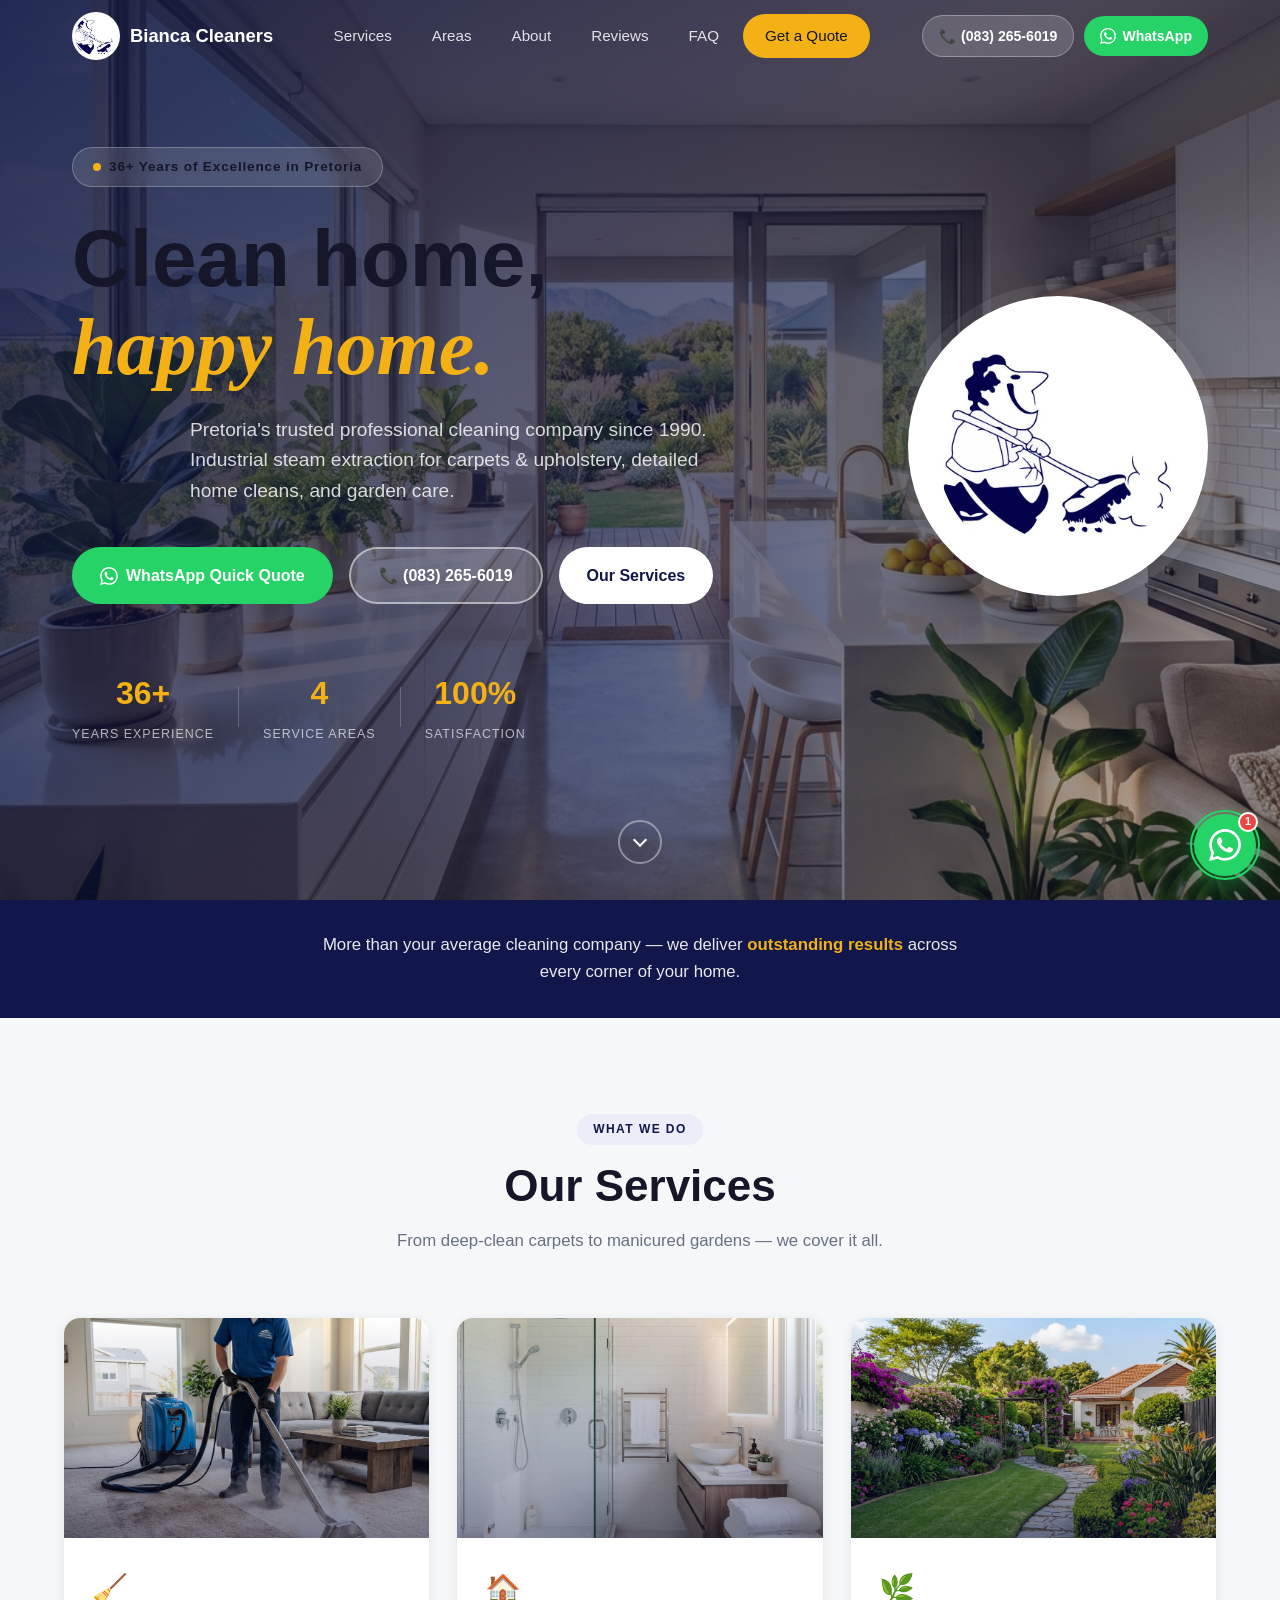
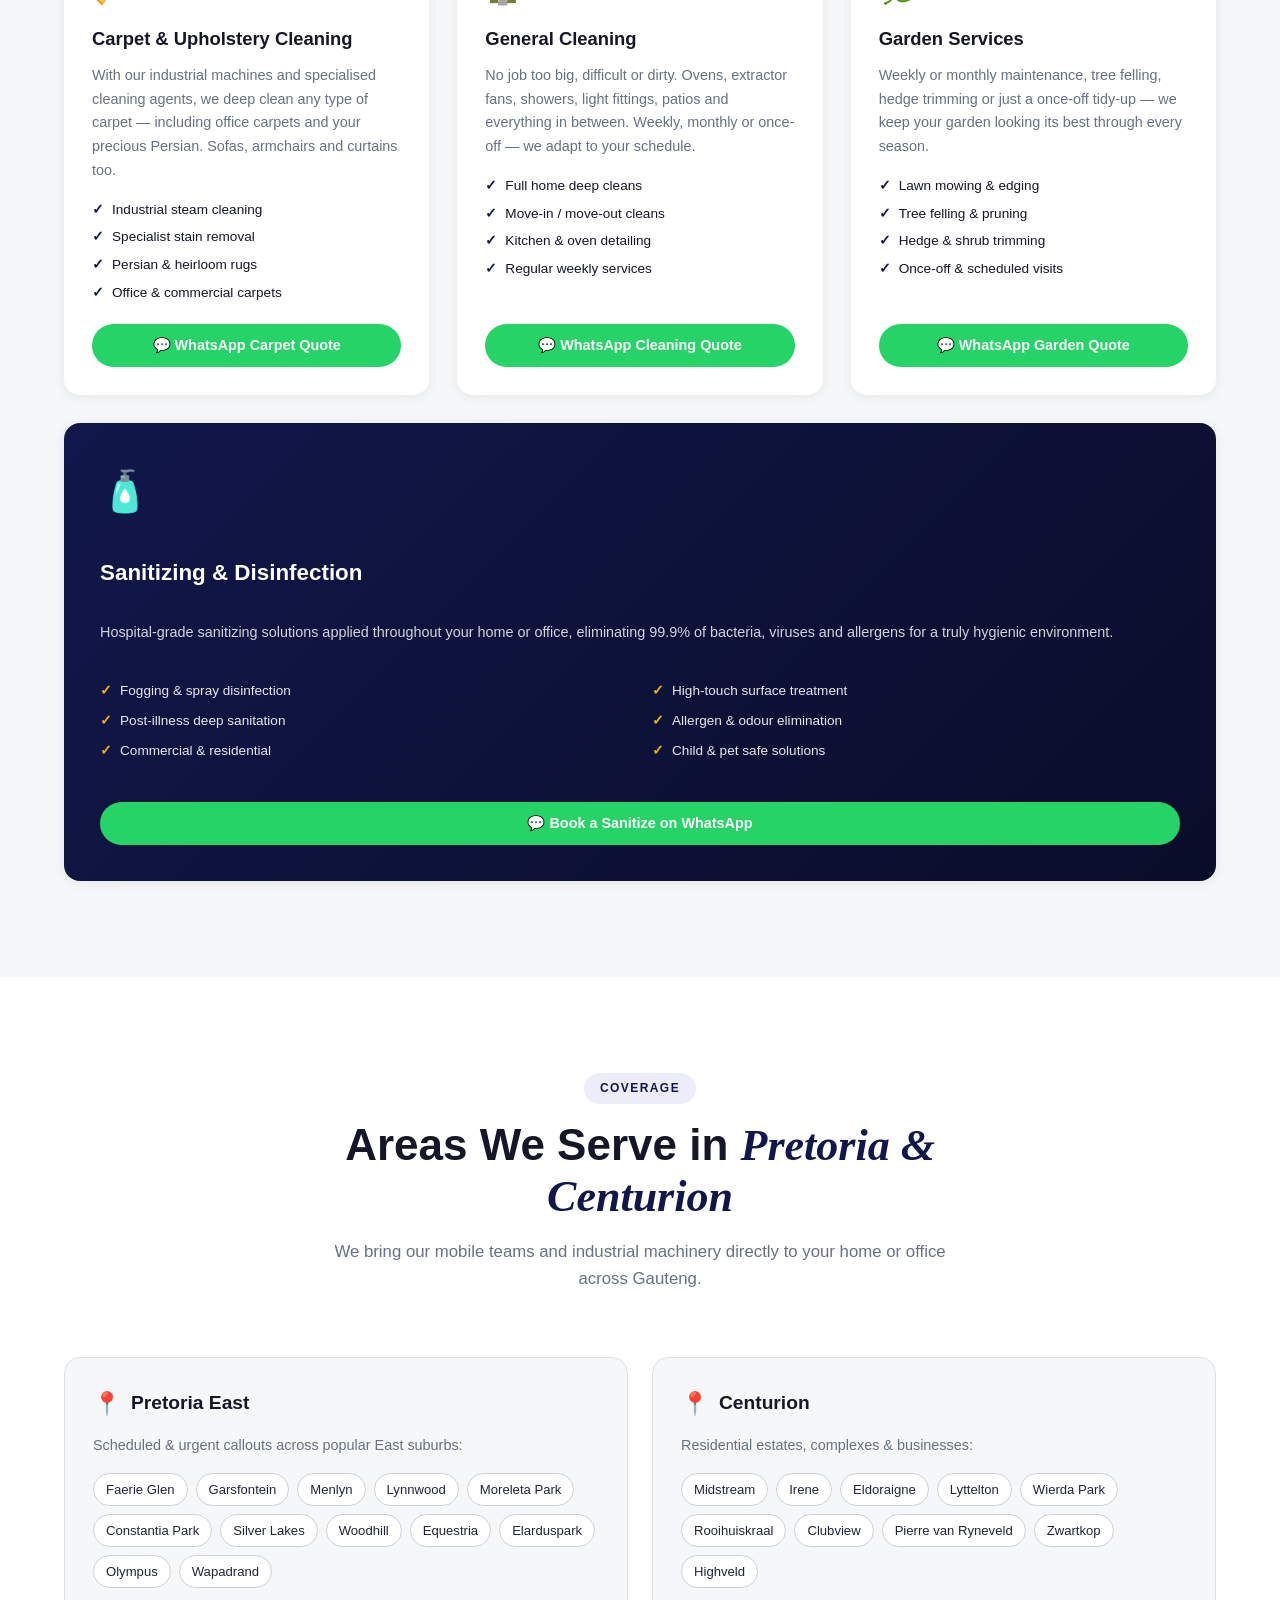
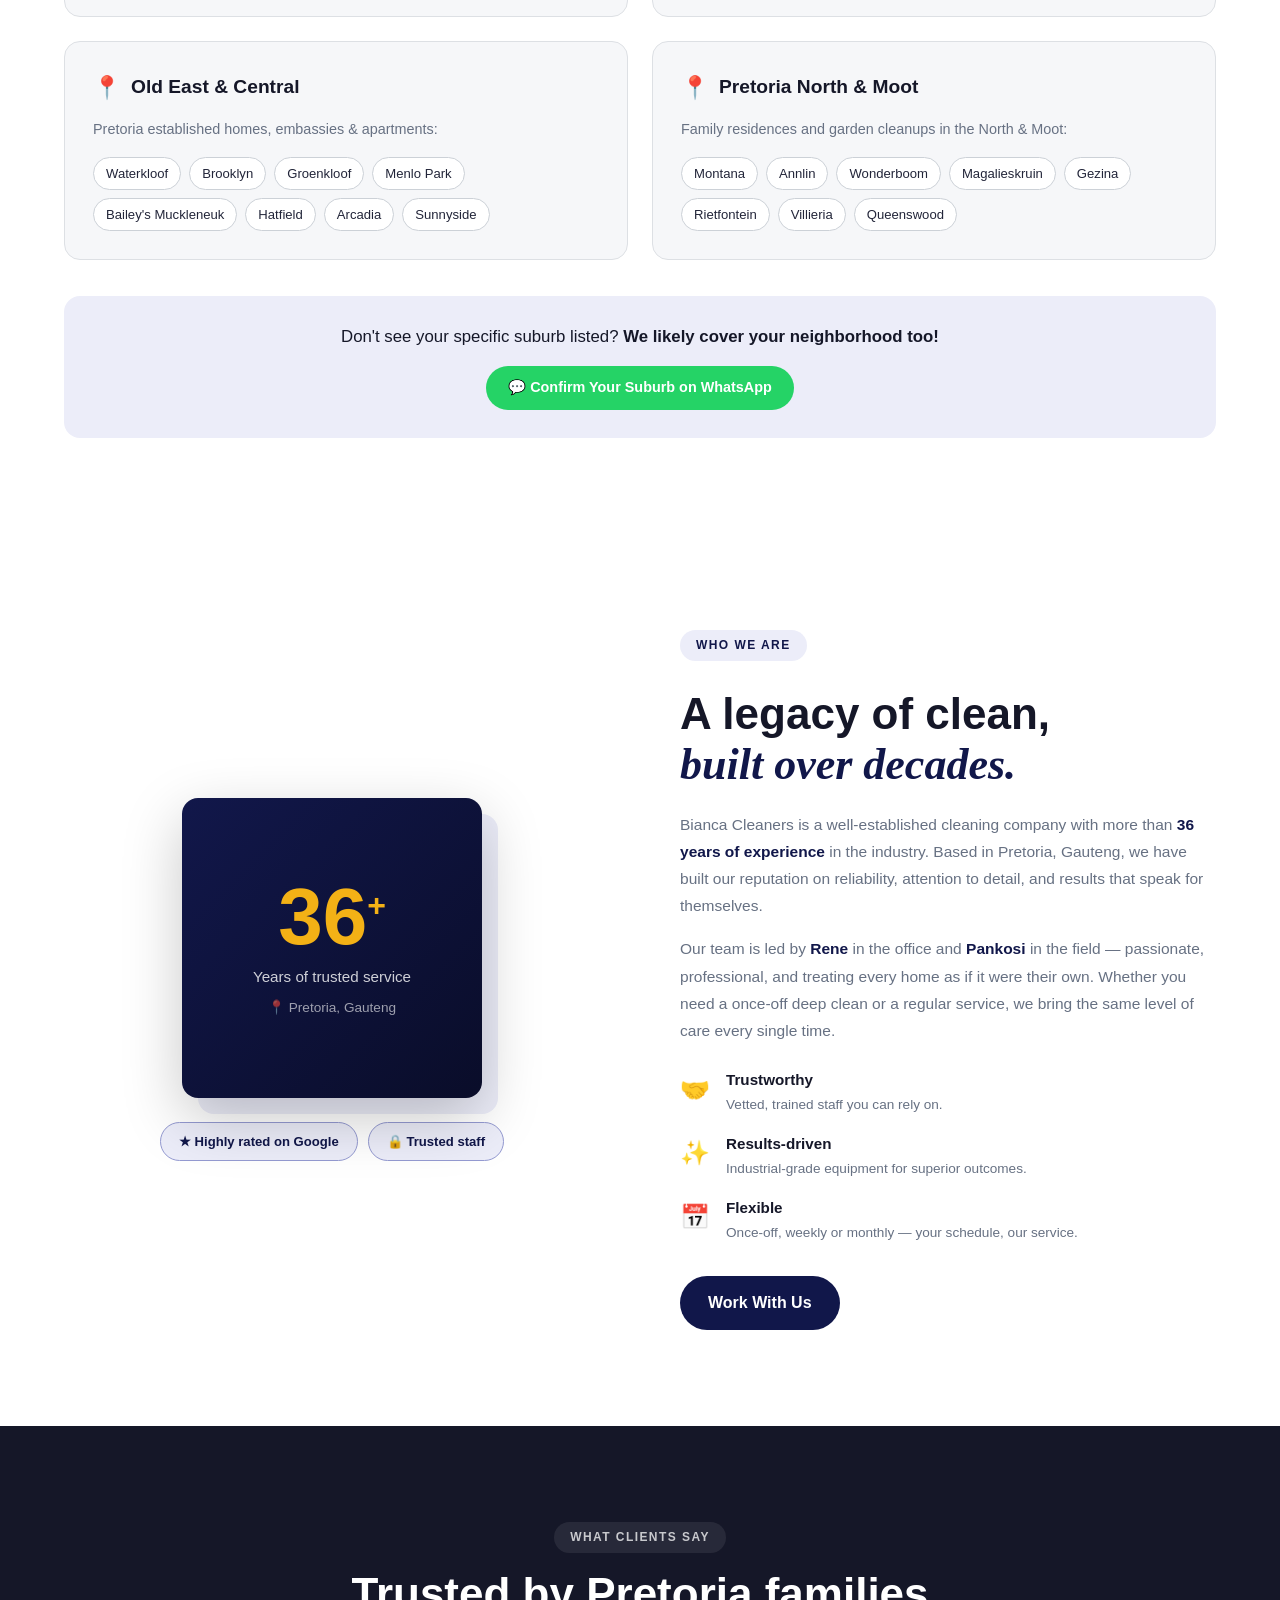
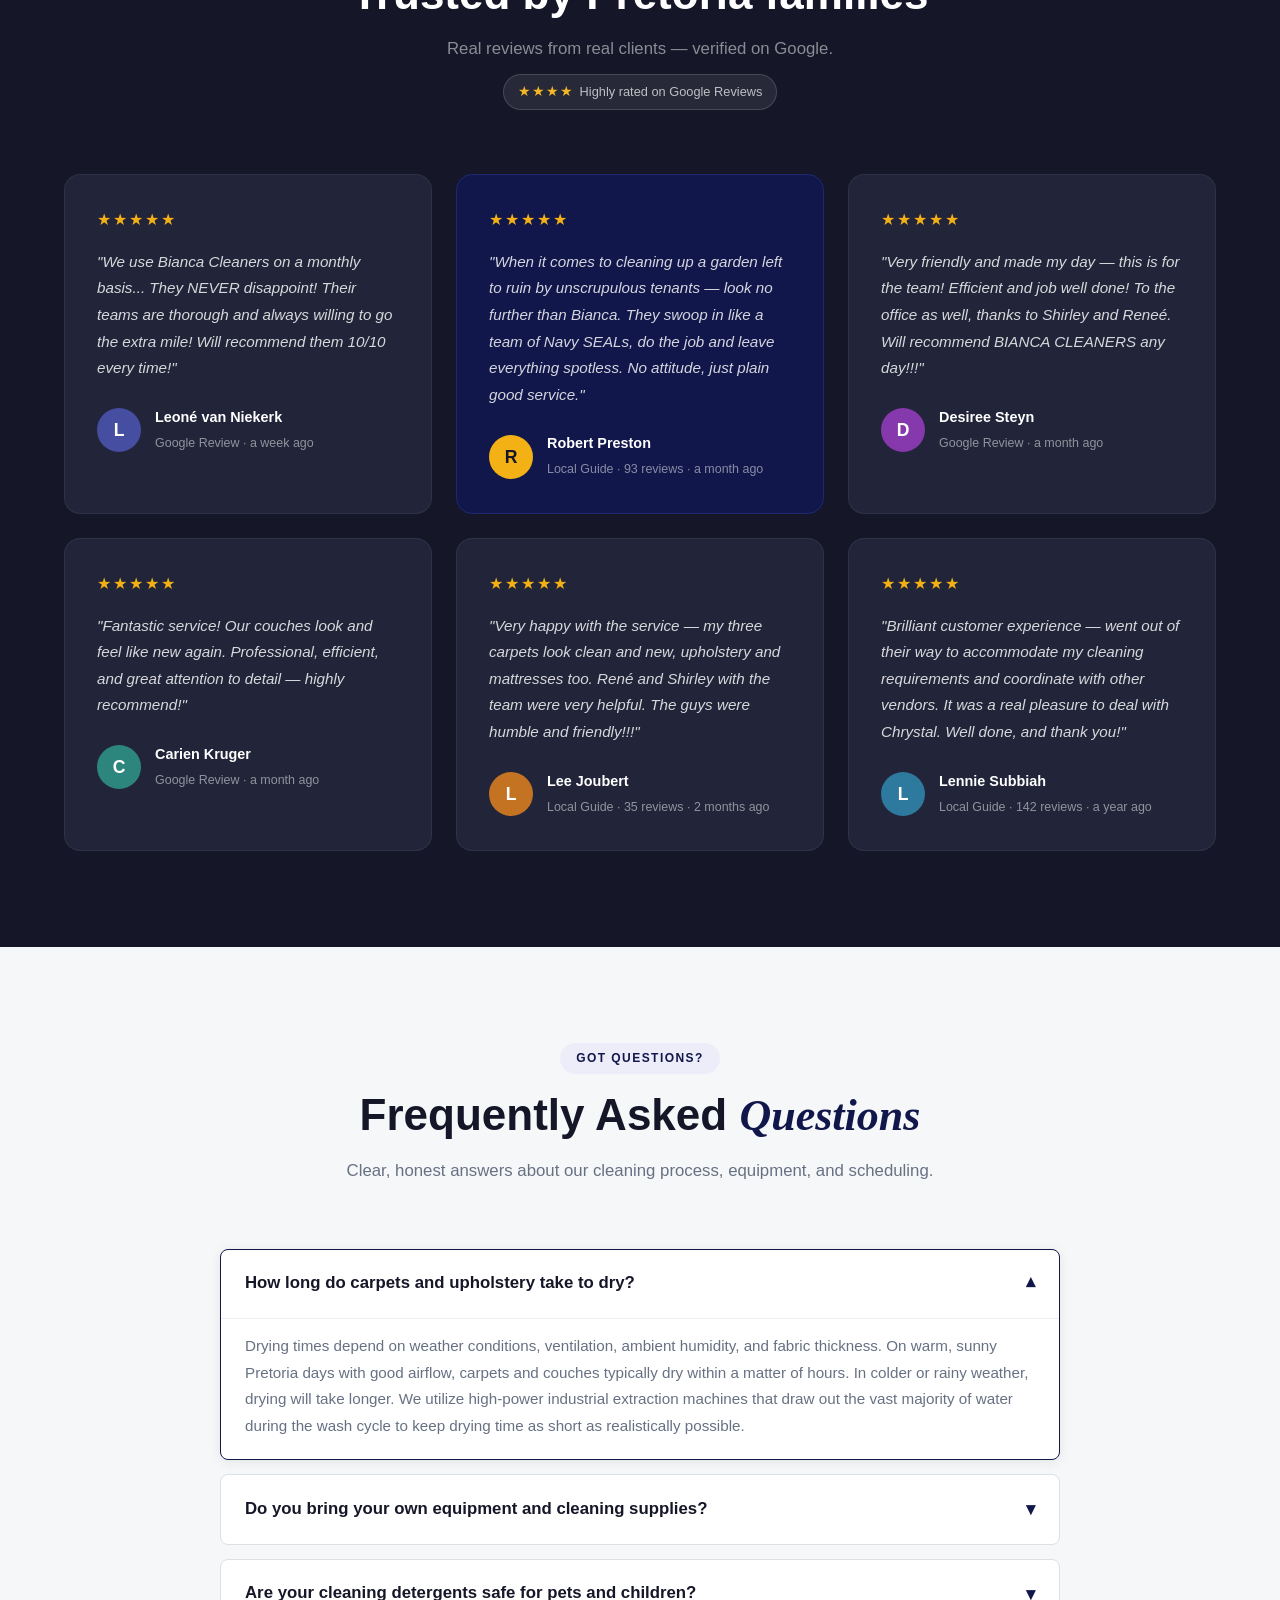
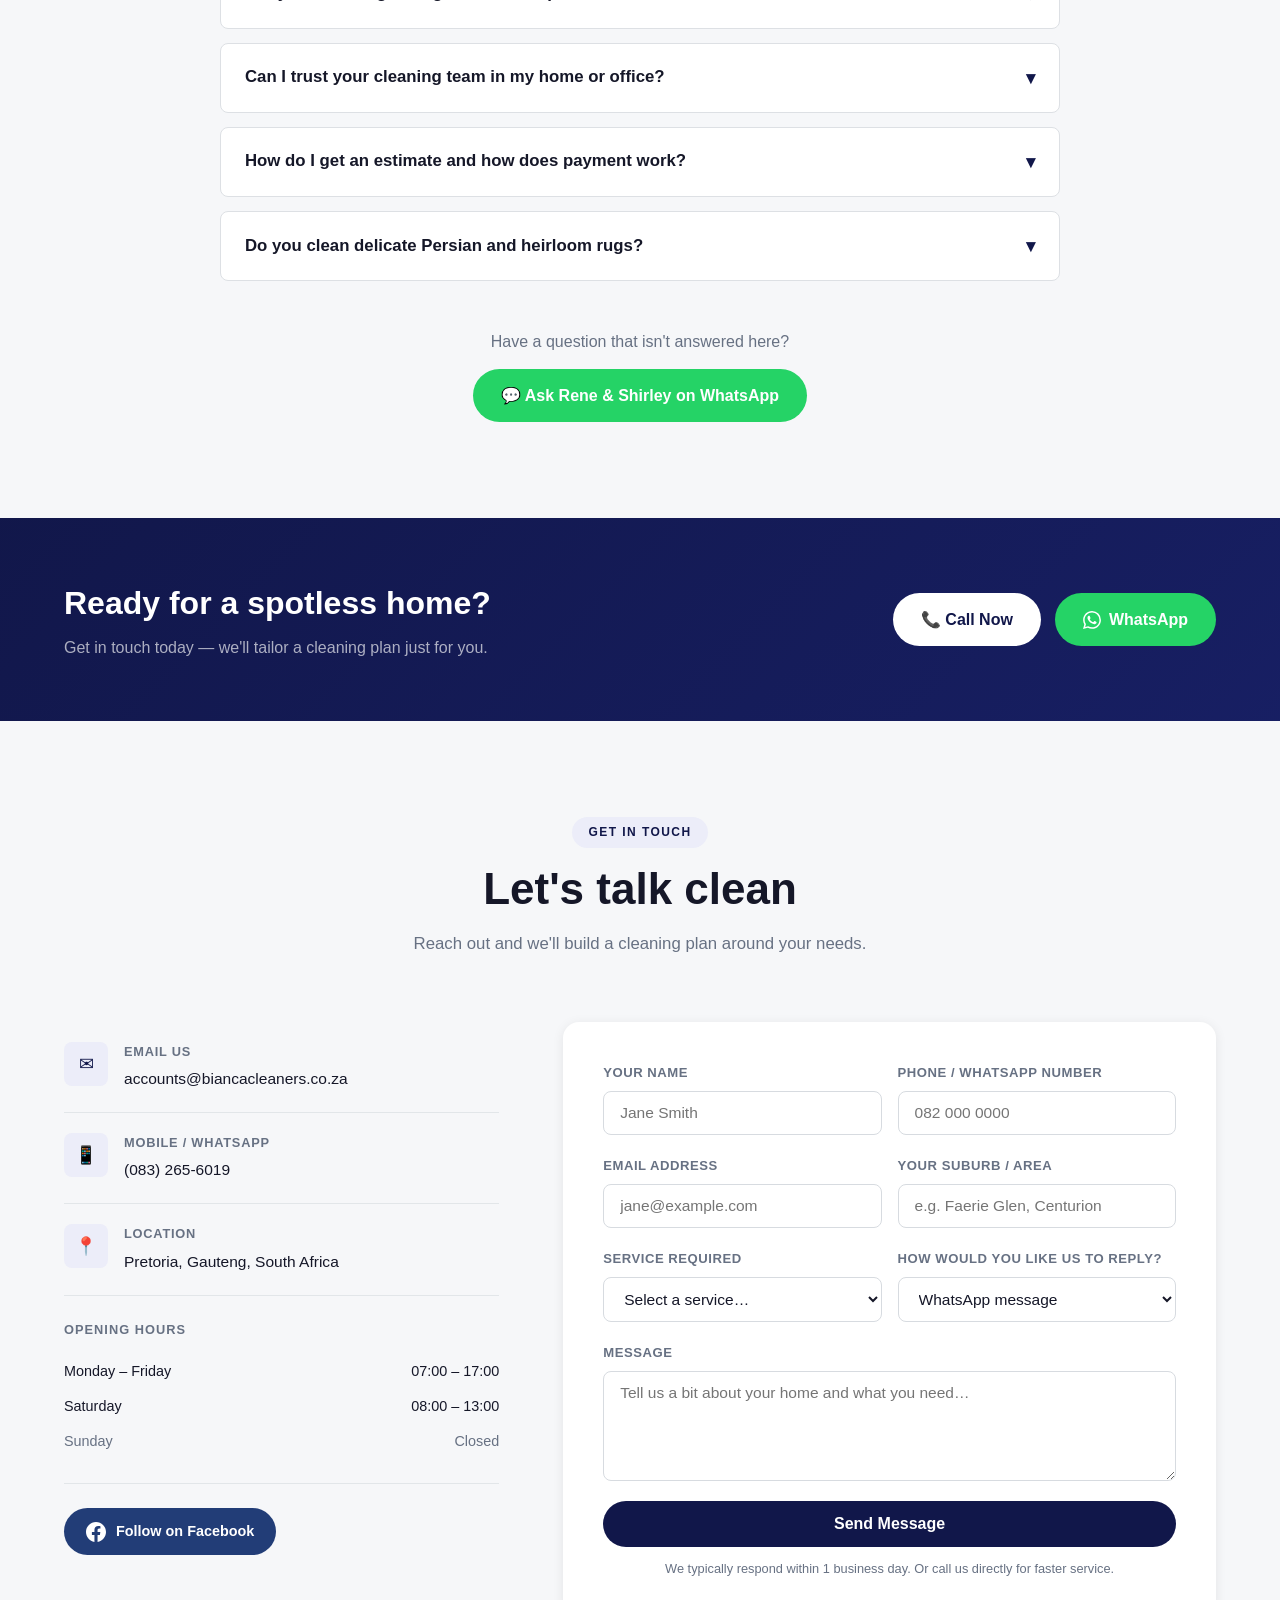
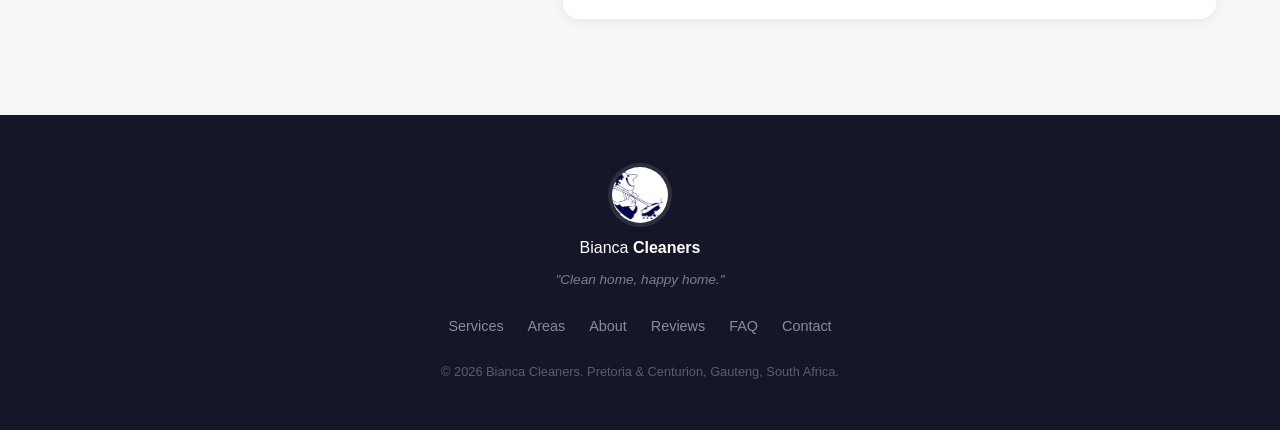
==== index.html @ cbfd83d2 "Update email to accounts@biancacleaners.co.za, enhance conversion CTAs, add Areas We Serve, and FAQ " ====
<!DOCTYPE html>
<html lang="en">
<head>
  <meta charset="UTF-8" />
  <meta name="viewport" content="width=device-width, initial-scale=1.0" />

  <!-- ═══ SECURITY HEADERS ═══ -->
  <meta http-equiv="Content-Security-Policy" content="default-src 'self'; script-src 'self' 'unsafe-inline'; style-src 'self' 'unsafe-inline' https://fonts.googleapis.com; font-src https://fonts.gstatic.com; img-src 'self' data:; connect-src 'self' https://formsubmit.co; form-action https://formsubmit.co; frame-ancestors 'none'; base-uri 'self'" />
  <meta http-equiv="X-Content-Type-Options" content="nosniff" />
  <meta name="referrer" content="strict-origin-when-cross-origin" />
  <meta http-equiv="Permissions-Policy" content="camera=(), microphone=(), geolocation=(), payment=()" />

  <!-- ═══ SEO ═══ -->
  <title>Bianca Cleaners – Professional Cleaning Services in Pretoria</title>
  <meta name="description" content="Bianca Cleaners offers over 36 years of professional cleaning expertise in Pretoria, Gauteng. Carpet &amp; Upholstery, General Cleaning, Garden Services and Sanitizing." />
  <meta name="keywords" content="cleaning services Pretoria, carpet cleaning Pretoria, upholstery cleaning, garden services Gauteng, home cleaning, professional cleaners, sanitizing Pretoria" />
  <meta name="robots" content="index, follow" />
  <link rel="canonical" href="https://biancacleaners.co.za/" />

  <!-- ═══ OPEN GRAPH ═══ -->
  <meta property="og:title" content="Bianca Cleaners – Clean home, happy home." />
  <meta property="og:description" content="36+ years of professional cleaning excellence in Pretoria, Gauteng." />
  <meta property="og:type" content="website" />
  <meta property="og:url" content="https://biancacleaners.co.za/" />
  <meta property="og:locale" content="en_ZA" />
  <meta property="og:site_name" content="Bianca Cleaners" />

  <!-- ═══ TWITTER CARD ═══ -->
  <meta name="twitter:card" content="summary" />
  <meta name="twitter:title" content="Bianca Cleaners – Clean home, happy home." />
  <meta name="twitter:description" content="36+ years of professional cleaning excellence in Pretoria, Gauteng." />

  <!-- ═══ FONTS & STYLES ═══ -->
  <link rel="preconnect" href="https://fonts.googleapis.com" />
  <link rel="preconnect" href="https://fonts.gstatic.com" crossorigin />
  <link href="https://fonts.googleapis.com/css2?family=Outfit:wght@300;400;500;600;700;800&family=Lora:ital,wght@0,400;0,600;1,400&display=swap" rel="stylesheet" />
  <link rel="stylesheet" href="style.css?v=2" />
</head>
<body>

  <!-- ══════════════════════════════ NAVBAR ══════════════════════════════ -->
  <header id="navbar" class="navbar">
    <div class="nav-inner">
      <a href="#home" class="nav-logo" id="nav-logo-link">
        <img src="logo.jpg" alt="Bianca Cleaners logo – man sweeping with a broom" class="nav-logo-img" width="48" height="48" />
        <span class="logo-text">Bianca <strong>Cleaners</strong></span>
      </a>
      <nav class="nav-links" id="nav-links">
        <a href="#services" class="nav-link" id="nav-services">Services</a>
        <a href="#areas" class="nav-link" id="nav-areas">Areas</a>
        <a href="#about" class="nav-link" id="nav-about">About</a>
        <a href="#testimonials" class="nav-link" id="nav-testimonials">Reviews</a>
        <a href="#faq" class="nav-link" id="nav-faq">FAQ</a>
        <a href="#contact" class="nav-link nav-cta" id="nav-contact">Get a Quote</a>
      </nav>
      <div class="nav-quick-actions">
        <a href="tel:0832656019" class="nav-quick-btn nav-quick-phone" title="Call (083) 265-6019" aria-label="Call Bianca Cleaners">
          <span>📞 (083) 265-6019</span>
        </a>
        <a href="https://wa.me/27832656019?text=Hi%20Bianca%20Cleaners%2C%20I%20would%20like%20a%20quote%20for%20cleaning%20services." target="_blank" rel="noopener noreferrer" class="nav-quick-btn nav-quick-wa" title="WhatsApp Bianca Cleaners" aria-label="WhatsApp Bianca Cleaners">
          <svg xmlns="http://www.w3.org/2000/svg" width="16" height="16" viewBox="0 0 24 24" fill="currentColor" aria-hidden="true"><path d="M17.472 14.382c-.297-.149-1.758-.867-2.03-.967-.273-.099-.471-.148-.67.15-.197.297-.767.966-.94 1.164-.173.199-.347.223-.644.075-.297-.15-1.255-.463-2.39-1.475-.883-.788-1.48-1.761-1.653-2.059-.173-.297-.018-.458.13-.606.134-.133.298-.347.446-.52.149-.174.198-.298.298-.497.099-.198.05-.371-.025-.52-.075-.149-.669-1.612-.916-2.207-.242-.579-.487-.5-.669-.51-.173-.008-.371-.01-.57-.01-.198 0-.52.074-.792.372-.272.297-1.04 1.016-1.04 2.479 0 1.462 1.065 2.875 1.213 3.074.149.198 2.096 3.2 5.077 4.487.709.306 1.262.489 1.694.625.712.227 1.36.195 1.871.118.571-.085 1.758-.719 2.006-1.413.248-.694.248-1.289.173-1.413-.074-.124-.272-.198-.57-.347m-5.421 7.403h-.004a9.87 9.87 0 01-5.031-1.378l-.361-.214-3.741.982.998-3.648-.235-.374a9.86 9.86 0 01-1.51-5.26c.001-5.45 4.436-9.884 9.888-9.884 2.64 0 5.122 1.03 6.988 2.898a9.825 9.825 0 012.893 6.994c-.003 5.45-4.437 9.884-9.885 9.884m8.413-18.297A11.815 11.815 0 0012.05 0C5.495 0 .16 5.335.157 11.892c0 2.096.547 4.142 1.588 5.945L.057 24l6.305-1.654a11.882 11.882 0 005.683 1.448h.005c6.554 0 11.89-5.335 11.893-11.893a11.821 11.821 0 00-3.48-8.413z"/></svg>
          <span>WhatsApp</span>
        </a>
      </div>
      <button class="nav-hamburger" id="nav-hamburger" aria-label="Open menu" aria-expanded="false">
        <span></span><span></span><span></span>
      </button>
    </div>
    <!-- Mobile menu -->
    <div class="mobile-menu" id="mobile-menu" aria-hidden="true">
      <a href="#services" class="mobile-link" id="mob-services">Services</a>
      <a href="#areas" class="mobile-link" id="mob-areas">Areas We Serve</a>
      <a href="#about" class="mobile-link" id="mob-about">About Us</a>
      <a href="#testimonials" class="mobile-link" id="mob-testimonials">Reviews</a>
      <a href="#faq" class="mobile-link" id="mob-faq">FAQ</a>
      <a href="#contact" class="mobile-link" id="mob-contact">Contact &amp; Quotes</a>
      <div class="mobile-menu-actions">
        <a href="tel:0832656019" class="btn btn-primary btn-sm btn-full">📞 Call (083) 265-6019</a>
        <a href="https://wa.me/27832656019?text=Hi%20Bianca%20Cleaners%2C%20I%20would%20like%20a%20quote." target="_blank" rel="noopener noreferrer" class="btn btn-whatsapp btn-sm btn-full">💬 Chat on WhatsApp</a>
      </div>
    </div>
  </header>

  <!-- ══════════════════════════════ HERO ══════════════════════════════ -->
  <section id="home" class="hero">
    <div class="hero-bg">
      <img src="hero.png" alt="Spotlessly clean, bright modern home interior" class="hero-img" loading="eager" />
      <div class="hero-overlay"></div>
    </div>
    <div class="hero-content hero-split">
      <div class="hero-text">
        <div class="hero-badge" id="hero-badge">
          <span class="badge-dot"></span>
          36+ Years of Excellence in Pretoria
        </div>
        <h1 class="hero-title" id="hero-title">
          Clean home,<br /><em>happy home.</em>
        </h1>
        <p class="hero-subtitle" id="hero-subtitle">
          Pretoria's trusted professional cleaning company since 1990. Industrial steam extraction for carpets &amp; upholstery, detailed home cleans, and garden care.
        </p>
        <div class="hero-actions" id="hero-actions">
          <a href="https://wa.me/27832656019?text=Hi%20Bianca%20Cleaners%2C%20I%20would%20like%20a%20free%20quote%20for%20cleaning%20in%20Pretoria." target="_blank" rel="noopener noreferrer" class="btn btn-whatsapp" id="hero-cta-whatsapp">
            <svg xmlns="http://www.w3.org/2000/svg" width="18" height="18" viewBox="0 0 24 24" fill="currentColor" aria-hidden="true"><path d="M17.472 14.382c-.297-.149-1.758-.867-2.03-.967-.273-.099-.471-.148-.67.15-.197.297-.767.966-.94 1.164-.173.199-.347.223-.644.075-.297-.15-1.255-.463-2.39-1.475-.883-.788-1.48-1.761-1.653-2.059-.173-.297-.018-.458.13-.606.134-.133.298-.347.446-.52.149-.174.198-.298.298-.497.099-.198.05-.371-.025-.52-.075-.149-.669-1.612-.916-2.207-.242-.579-.487-.5-.669-.51-.173-.008-.371-.01-.57-.01-.198 0-.52.074-.792.372-.272.297-1.04 1.016-1.04 2.479 0 1.462 1.065 2.875 1.213 3.074.149.198 2.096 3.2 5.077 4.487.709.306 1.262.489 1.694.625.712.227 1.36.195 1.871.118.571-.085 1.758-.719 2.006-1.413.248-.694.248-1.289.173-1.413-.074-.124-.272-.198-.57-.347m-5.421 7.403h-.004a9.87 9.87 0 01-5.031-1.378l-.361-.214-3.741.982.998-3.648-.235-.374a9.86 9.86 0 01-1.51-5.26c.001-5.45 4.436-9.884 9.888-9.884 2.64 0 5.122 1.03 6.988 2.898a9.825 9.825 0 012.893 6.994c-.003 5.45-4.437 9.884-9.885 9.884m8.413-18.297A11.815 11.815 0 0012.05 0C5.495 0 .16 5.335.157 11.892c0 2.096.547 4.142 1.588 5.945L.057 24l6.305-1.654a11.882 11.882 0 005.683 1.448h.005c6.554 0 11.89-5.335 11.893-11.893a11.821 11.821 0 00-3.48-8.413z"/></svg>
            <span>WhatsApp Quick Quote</span>
          </a>
          <a href="tel:0832656019" class="btn btn-ghost" id="hero-cta-call">📞 (083) 265-6019</a>
          <a href="#services" class="btn btn-white" id="hero-cta-secondary">Our Services</a>
        </div>
        <div class="hero-stats" id="hero-stats">
          <div class="stat">
            <span class="stat-num">36+</span>
            <span class="stat-label">Years Experience</span>
          </div>
          <div class="stat-divider"></div>
          <div class="stat">
            <span class="stat-num">4</span>
            <span class="stat-label">Service Areas</span>
          </div>
          <div class="stat-divider"></div>
          <div class="stat">
            <span class="stat-num">100%</span>
            <span class="stat-label">Satisfaction</span>
          </div>
        </div>
      </div>
      <div class="hero-mascot" id="hero-mascot" aria-hidden="true">
        <img src="logo.jpg" alt="" class="hero-broom-man" />
      </div>
    </div>
    <a href="#services" class="hero-scroll" id="hero-scroll" aria-label="Scroll down">
      <span class="scroll-arrow"></span>
    </a>
  </section>

  <!-- ══════════════════════════════ INTRO STRIP ══════════════════════════════ -->
  <section class="intro-strip" id="intro-strip">
    <div class="container">
      <p class="intro-text">More than your average cleaning company — we deliver <strong>outstanding results</strong> across every corner of your home.</p>
    </div>
  </section>

  <!-- ══════════════════════════════ SERVICES ══════════════════════════════ -->
  <section id="services" class="services section">
    <div class="container">
      <div class="section-header">
        <span class="section-tag">What We Do</span>
        <h2 class="section-title">Our Services</h2>
        <p class="section-sub">From deep-clean carpets to manicured gardens — we cover it all.</p>
      </div>
      <div class="services-grid" id="services-grid">

        <article class="service-card" id="service-carpet">
          <div class="service-img-wrap">
            <img src="service-carpet.png" alt="Industrial carpet cleaning machine on plush carpet" loading="lazy" />
            <div class="service-img-overlay"></div>
          </div>
          <div class="service-body">
            <div class="service-icon">🧹</div>
            <h3 class="service-name">Carpet &amp; Upholstery Cleaning</h3>
            <p class="service-desc">With our industrial machines and specialised cleaning agents, we deep clean any type of carpet — including office carpets and your precious Persian. Sofas, armchairs and curtains too.</p>
            <ul class="service-list">
              <li>Industrial steam cleaning</li>
              <li>Specialist stain removal</li>
              <li>Persian &amp; heirloom rugs</li>
              <li>Office &amp; commercial carpets</li>
            </ul>
            <div class="service-actions">
              <a href="https://wa.me/27832656019?text=Hi%20Bianca%20Cleaners%2C%20I%20would%20like%20a%20quote%20for%20Carpet%20%26%20Upholstery%20Cleaning." target="_blank" rel="noopener noreferrer" class="btn btn-whatsapp btn-sm service-btn">
                <span>💬 WhatsApp Carpet Quote</span>
              </a>
            </div>
          </div>
        </article>

        <article class="service-card" id="service-general">
          <div class="service-img-wrap">
            <img src="service-general.png" alt="Spotless modern bathroom with gleaming tiles" loading="lazy" />
            <div class="service-img-overlay"></div>
          </div>
          <div class="service-body">
            <div class="service-icon">🏠</div>
            <h3 class="service-name">General Cleaning</h3>
            <p class="service-desc">No job too big, difficult or dirty. Ovens, extractor fans, showers, light fittings, patios and everything in between. Weekly, monthly or once-off — we adapt to your schedule.</p>
            <ul class="service-list">
              <li>Full home deep cleans</li>
              <li>Move-in / move-out cleans</li>
              <li>Kitchen &amp; oven detailing</li>
              <li>Regular weekly services</li>
            </ul>
            <div class="service-actions">
              <a href="https://wa.me/27832656019?text=Hi%20Bianca%20Cleaners%2C%20I%20would%20like%20a%20quote%20for%20General%20House%20Cleaning." target="_blank" rel="noopener noreferrer" class="btn btn-whatsapp btn-sm service-btn">
                <span>💬 WhatsApp Cleaning Quote</span>
              </a>
            </div>
          </div>
        </article>

        <article class="service-card" id="service-garden">
          <div class="service-img-wrap">
            <img src="service-garden.png" alt="Beautifully manicured South African suburban garden" loading="lazy" />
            <div class="service-img-overlay"></div>
          </div>
          <div class="service-body">
            <div class="service-icon">🌿</div>
            <h3 class="service-name">Garden Services</h3>
            <p class="service-desc">Weekly or monthly maintenance, tree felling, hedge trimming or just a once-off tidy-up — we keep your garden looking its best through every season.</p>
            <ul class="service-list">
              <li>Lawn mowing &amp; edging</li>
              <li>Tree felling &amp; pruning</li>
              <li>Hedge &amp; shrub trimming</li>
              <li>Once-off &amp; scheduled visits</li>
            </ul>
            <div class="service-actions">
              <a href="https://wa.me/27832656019?text=Hi%20Bianca%20Cleaners%2C%20I%20would%20like%20a%20quote%20for%20Garden%20Services." target="_blank" rel="noopener noreferrer" class="btn btn-whatsapp btn-sm service-btn">
                <span>💬 WhatsApp Garden Quote</span>
              </a>
            </div>
          </div>
        </article>

        <article class="service-card service-card--accent" id="service-sanitizing">
          <div class="service-body service-body--full">
            <div class="service-icon service-icon--lg">🧴</div>
            <h3 class="service-name">Sanitizing &amp; Disinfection</h3>
            <p class="service-desc">Hospital-grade sanitizing solutions applied throughout your home or office, eliminating 99.9% of bacteria, viruses and allergens for a truly hygienic environment.</p>
            <ul class="service-list service-list--two-col">
              <li>Fogging &amp; spray disinfection</li>
              <li>High-touch surface treatment</li>
              <li>Post-illness deep sanitation</li>
              <li>Allergen &amp; odour elimination</li>
              <li>Commercial &amp; residential</li>
              <li>Child &amp; pet safe solutions</li>
            </ul>
            <div class="service-actions">
              <a href="https://wa.me/27832656019?text=Hi%20Bianca%20Cleaners%2C%20I%20would%20like%20a%20quote%20for%20Sanitizing%20%26%20Disinfection." target="_blank" rel="noopener noreferrer" class="btn btn-whatsapp btn-sm service-btn" id="service-sanitize-cta">
                <span>💬 Book a Sanitize on WhatsApp</span>
              </a>
            </div>
          </div>
        </article>

      </div>
    </div>
  </section>

  <!-- ══════════════════════════════ AREAS WE SERVE ══════════════════════════════ -->
  <section id="areas" class="areas section">
    <div class="container">
      <div class="section-header">
        <span class="section-tag">Coverage</span>
        <h2 class="section-title">Areas We Serve in <em>Pretoria &amp; Centurion</em></h2>
        <p class="section-sub">We bring our mobile teams and industrial machinery directly to your home or office across Gauteng.</p>
      </div>

      <div class="areas-grid">
        <div class="area-card" id="area-east">
          <div class="area-header">
            <span class="area-pin">📍</span>
            <h3>Pretoria East</h3>
          </div>
          <p class="area-desc">Scheduled &amp; urgent callouts across popular East suburbs:</p>
          <div class="area-tags">
            <span class="area-tag">Faerie Glen</span>
            <span class="area-tag">Garsfontein</span>
            <span class="area-tag">Menlyn</span>
            <span class="area-tag">Lynnwood</span>
            <span class="area-tag">Moreleta Park</span>
            <span class="area-tag">Constantia Park</span>
            <span class="area-tag">Silver Lakes</span>
            <span class="area-tag">Woodhill</span>
            <span class="area-tag">Equestria</span>
            <span class="area-tag">Elarduspark</span>
            <span class="area-tag">Olympus</span>
            <span class="area-tag">Wapadrand</span>
          </div>
        </div>

        <div class="area-card" id="area-centurion">
          <div class="area-header">
            <span class="area-pin">📍</span>
            <h3>Centurion</h3>
          </div>
          <p class="area-desc">Residential estates, complexes &amp; businesses:</p>
          <div class="area-tags">
            <span class="area-tag">Midstream</span>
            <span class="area-tag">Irene</span>
            <span class="area-tag">Eldoraigne</span>
            <span class="area-tag">Lyttelton</span>
            <span class="area-tag">Wierda Park</span>
            <span class="area-tag">Rooihuiskraal</span>
            <span class="area-tag">Clubview</span>
            <span class="area-tag">Pierre van Ryneveld</span>
            <span class="area-tag">Zwartkop</span>
            <span class="area-tag">Highveld</span>
          </div>
        </div>

        <div class="area-card" id="area-central">
          <div class="area-header">
            <span class="area-pin">📍</span>
            <h3>Old East &amp; Central</h3>
          </div>
          <p class="area-desc">Pretoria established homes, embassies &amp; apartments:</p>
          <div class="area-tags">
            <span class="area-tag">Waterkloof</span>
            <span class="area-tag">Brooklyn</span>
            <span class="area-tag">Groenkloof</span>
            <span class="area-tag">Menlo Park</span>
            <span class="area-tag">Bailey's Muckleneuk</span>
            <span class="area-tag">Hatfield</span>
            <span class="area-tag">Arcadia</span>
            <span class="area-tag">Sunnyside</span>
          </div>
        </div>

        <div class="area-card" id="area-north">
          <div class="area-header">
            <span class="area-pin">📍</span>
            <h3>Pretoria North &amp; Moot</h3>
          </div>
          <p class="area-desc">Family residences and garden cleanups in the North &amp; Moot:</p>
          <div class="area-tags">
            <span class="area-tag">Montana</span>
            <span class="area-tag">Annlin</span>
            <span class="area-tag">Wonderboom</span>
            <span class="area-tag">Magalieskruin</span>
            <span class="area-tag">Gezina</span>
            <span class="area-tag">Rietfontein</span>
            <span class="area-tag">Villieria</span>
            <span class="area-tag">Queenswood</span>
          </div>
        </div>
      </div>

      <div class="areas-footer">
        <p>Don't see your specific suburb listed? <strong>We likely cover your neighborhood too!</strong></p>
        <a href="https://wa.me/27832656019?text=Hi%20Bianca%20Cleaners%2C%20do%20you%20service%20my%20area%20in%20Pretoria%3F" target="_blank" rel="noopener noreferrer" class="btn btn-whatsapp btn-sm">
          <span>💬 Confirm Your Suburb on WhatsApp</span>
        </a>
      </div>
    </div>
  </section>

  <!-- ══════════════════════════════ ABOUT ══════════════════════════════ -->
  <section id="about" class="about section">
    <div class="container">
      <div class="about-grid">
        <div class="about-visual" id="about-visual">
          <div class="about-card-stack">
            <div class="about-card about-card--back"></div>
            <div class="about-card about-card--main">
              <div class="about-number">36<sup>+</sup></div>
              <div class="about-number-label">Years of trusted service</div>
              <div class="about-location">📍 Pretoria, Gauteng</div>
            </div>
          </div>
          <div class="about-bubbles">
            <div class="bubble" id="bubble2">★ Highly rated on Google</div>
            <div class="bubble" id="bubble3">🔒 Trusted staff</div>
          </div>
        </div>
        <div class="about-content" id="about-content">
          <span class="section-tag">Who We Are</span>
          <h2 class="section-title about-title">A legacy of clean,<br /><em>built over decades.</em></h2>
          <p class="about-text">Bianca Cleaners is a well-established cleaning company with more than <strong>36 years of experience</strong> in the industry. Based in Pretoria, Gauteng, we have built our reputation on reliability, attention to detail, and results that speak for themselves.</p>
          <p class="about-text">Our team is led by <strong>Rene</strong> in the office and <strong>Pankosi</strong> in the field — passionate, professional, and treating every home as if it were their own. Whether you need a once-off deep clean or a regular service, we bring the same level of care every single time.</p>
          <div class="about-values">
            <div class="value-item" id="value-trust">
              <span class="value-icon">🤝</span>
              <div>
                <strong>Trustworthy</strong>
                <p>Vetted, trained staff you can rely on.</p>
              </div>
            </div>
            <div class="value-item" id="value-results">
              <span class="value-icon">✨</span>
              <div>
                <strong>Results-driven</strong>
                <p>Industrial-grade equipment for superior outcomes.</p>
              </div>
            </div>
            <div class="value-item" id="value-flexible">
              <span class="value-icon">📅</span>
              <div>
                <strong>Flexible</strong>
                <p>Once-off, weekly or monthly — your schedule, our service.</p>
              </div>
            </div>
          </div>
          <a href="#contact" class="btn btn-primary" id="about-cta">Work With Us</a>
        </div>
      </div>
    </div>
  </section>

  <!-- ══════════════════════════════ TESTIMONIALS ══════════════════════════════ -->
  <section id="testimonials" class="testimonials section">
    <div class="container">
      <div class="section-header">
        <span class="section-tag">What Clients Say</span>
        <h2 class="section-title">Trusted by Pretoria families</h2>
        <p class="section-sub">Real reviews from real clients — verified on Google.</p>
        <div class="google-badge">
          <span class="google-badge-stars">★★★★</span>
          Highly rated on Google Reviews
        </div>
      </div>
      <div class="testimonials-grid" id="testimonials-grid">

        <blockquote class="testimonial-card" id="testimonial-1">
          <div class="testimonial-stars">★★★★★</div>
          <p class="testimonial-quote">"We use Bianca Cleaners on a monthly basis... They NEVER disappoint! Their teams are thorough and always willing to go the extra mile! Will recommend them 10/10 every time!"</p>
          <footer class="testimonial-author">
            <div class="author-avatar" style="background:hsl(234,40%,45%)">L</div>
            <div>
              <strong>Leoné van Niekerk</strong>
              <span>Google Review · a week ago</span>
            </div>
          </footer>
        </blockquote>

        <blockquote class="testimonial-card testimonial-card--featured" id="testimonial-2">
          <div class="testimonial-stars">★★★★★</div>
          <p class="testimonial-quote">"When it comes to cleaning up a garden left to ruin by unscrupulous tenants — look no further than Bianca. They swoop in like a team of Navy SEALs, do the job and leave everything spotless. No attitude, just plain good service."</p>
          <footer class="testimonial-author">
            <div class="author-avatar author-avatar--accent">R</div>
            <div>
              <strong>Robert Preston</strong>
              <span>Local Guide · 93 reviews · a month ago</span>
            </div>
          </footer>
        </blockquote>

        <blockquote class="testimonial-card" id="testimonial-3">
          <div class="testimonial-stars">★★★★★</div>
          <p class="testimonial-quote">"Very friendly and made my day — this is for the team! Efficient and job well done! To the office as well, thanks to Shirley and Reneé. Will recommend BIANCA CLEANERS any day!!!"</p>
          <footer class="testimonial-author">
            <div class="author-avatar" style="background:hsl(280,50%,45%)">D</div>
            <div>
              <strong>Desiree Steyn</strong>
              <span>Google Review · a month ago</span>
            </div>
          </footer>
        </blockquote>

        <blockquote class="testimonial-card" id="testimonial-4">
          <div class="testimonial-stars">★★★★★</div>
          <p class="testimonial-quote">"Fantastic service! Our couches look and feel like new again. Professional, efficient, and great attention to detail — highly recommend!"</p>
          <footer class="testimonial-author">
            <div class="author-avatar" style="background:hsl(174,50%,35%)">C</div>
            <div>
              <strong>Carien Kruger</strong>
              <span>Google Review · a month ago</span>
            </div>
          </footer>
        </blockquote>

        <blockquote class="testimonial-card" id="testimonial-5">
          <div class="testimonial-stars">★★★★★</div>
          <p class="testimonial-quote">"Very happy with the service — my three carpets look clean and new, upholstery and mattresses too. René and Shirley with the team were very helpful. The guys were humble and friendly!!!"</p>
          <footer class="testimonial-author">
            <div class="author-avatar" style="background:hsl(30,70%,45%)">L</div>
            <div>
              <strong>Lee Joubert</strong>
              <span>Local Guide · 35 reviews · 2 months ago</span>
            </div>
          </footer>
        </blockquote>

        <blockquote class="testimonial-card" id="testimonial-6">
          <div class="testimonial-stars">★★★★★</div>
          <p class="testimonial-quote">"Brilliant customer experience — went out of their way to accommodate my cleaning requirements and coordinate with other vendors. It was a real pleasure to deal with Chrystal. Well done, and thank you!"</p>
          <footer class="testimonial-author">
            <div class="author-avatar" style="background:hsl(200,55%,40%)">L</div>
            <div>
              <strong>Lennie Subbiah</strong>
              <span>Local Guide · 142 reviews · a year ago</span>
            </div>
          </footer>
        </blockquote>

      </div>
    </div>
  </section>

  <!-- ══════════════════════════════ FAQ ══════════════════════════════ -->
  <section id="faq" class="faq section">
    <div class="container">
      <div class="section-header">
        <span class="section-tag">Got Questions?</span>
        <h2 class="section-title">Frequently Asked <em>Questions</em></h2>
        <p class="section-sub">Clear, honest answers about our cleaning process, equipment, and scheduling.</p>
      </div>

      <div class="faq-accordion" id="faq-accordion">
        <details class="faq-item" open>
          <summary class="faq-question">
            <span>How long do carpets and upholstery take to dry?</span>
            <span class="faq-chevron" aria-hidden="true">▾</span>
          </summary>
          <div class="faq-answer">
            <p>Drying times depend on weather conditions, ventilation, ambient humidity, and fabric thickness. On warm, sunny Pretoria days with good airflow, carpets and couches typically dry within a matter of hours. In colder or rainy weather, drying will take longer. We utilize high-power industrial extraction machines that draw out the vast majority of water during the wash cycle to keep drying time as short as realistically possible.</p>
          </div>
        </details>

        <details class="faq-item">
          <summary class="faq-question">
            <span>Do you bring your own equipment and cleaning supplies?</span>
            <span class="faq-chevron" aria-hidden="true">▾</span>
          </summary>
          <div class="faq-answer">
            <p>Yes, completely. Our mobile team arrives fully equipped with industrial-grade extraction machines, specialized cleaning detergents, extension leads, ladders, and tools. All we need from your premises is access to a standard electrical outlet and tap water.</p>
          </div>
        </details>

        <details class="faq-item">
          <summary class="faq-question">
            <span>Are your cleaning detergents safe for pets and children?</span>
            <span class="faq-chevron" aria-hidden="true">▾</span>
          </summary>
          <div class="faq-answer">
            <p>Absolutely. We carefully select professional cleaning solutions that are non-toxic, eco-friendly, and biodegradable. Once clean and dry, all carpets, couches, and surfaces are 100% safe for dogs, cats, toddlers, and family members with allergies.</p>
          </div>
        </details>

        <details class="faq-item">
          <summary class="faq-question">
            <span>Can I trust your cleaning team in my home or office?</span>
            <span class="faq-chevron" aria-hidden="true">▾</span>
          </summary>
          <div class="faq-answer">
            <p>Trust and honesty have been the backbone of Bianca Cleaners for over 36 years. We do not use casual day-laborers; our cleaners are permanent, background-vetted staff members. In addition, our field operations are supervised on-site by Pankosi to guarantee utmost care, respect for your property, and quality control.</p>
          </div>
        </details>

        <details class="faq-item">
          <summary class="faq-question">
            <span>How do I get an estimate and how does payment work?</span>
            <span class="faq-chevron" aria-hidden="true">▾</span>
          </summary>
          <div class="faq-answer">
            <p>Quotes are 100% free with no obligation. The fastest method is to send photos or details of what you need cleaned via WhatsApp to <strong>(083) 265-6019</strong>, or give Rene and Shirley a call at the office. We accept convenient electronic bank transfers (EFT) and cash once the work is completed to your satisfaction.</p>
          </div>
        </details>

        <details class="faq-item">
          <summary class="faq-question">
            <span>Do you clean delicate Persian and heirloom rugs?</span>
            <span class="faq-chevron" aria-hidden="true">▾</span>
          </summary>
          <div class="faq-answer">
            <p>Yes. We have decades of experience treating delicate natural fibers, wool, silk blends, and authentic Persian rugs using customized low-moisture techniques and pH-neutral solutions to protect dye integrity and fiber softness.</p>
          </div>
        </details>
      </div>

      <div class="faq-cta">
        <p>Have a question that isn't answered here?</p>
        <a href="https://wa.me/27832656019?text=Hi%20Bianca%20Cleaners%2C%20I%20have%20a%20question%20about%20your%20services." target="_blank" rel="noopener noreferrer" class="btn btn-whatsapp">
          <span>💬 Ask Rene &amp; Shirley on WhatsApp</span>
        </a>
      </div>
    </div>
  </section>

  <!-- ══════════════════════════════ CTA BANNER ══════════════════════════════ -->
  <section class="cta-banner" id="cta-banner">
    <div class="container cta-inner">
      <div class="cta-text">
        <h2>Ready for a spotless home?</h2>
        <p>Get in touch today — we'll tailor a cleaning plan just for you.</p>
      </div>
      <div class="cta-actions">
        <a href="tel:0832656019" class="btn btn-white" id="cta-call">📞 Call Now</a>
        <a href="https://wa.me/27832656019" target="_blank" rel="noopener noreferrer" class="btn btn-whatsapp" id="cta-whatsapp">
          <svg xmlns="http://www.w3.org/2000/svg" width="18" height="18" viewBox="0 0 24 24" fill="currentColor" aria-hidden="true"><path d="M17.472 14.382c-.297-.149-1.758-.867-2.03-.967-.273-.099-.471-.148-.67.15-.197.297-.767.966-.94 1.164-.173.199-.347.223-.644.075-.297-.15-1.255-.463-2.39-1.475-.883-.788-1.48-1.761-1.653-2.059-.173-.297-.018-.458.13-.606.134-.133.298-.347.446-.52.149-.174.198-.298.298-.497.099-.198.05-.371-.025-.52-.075-.149-.669-1.612-.916-2.207-.242-.579-.487-.5-.669-.51-.173-.008-.371-.01-.57-.01-.198 0-.52.074-.792.372-.272.297-1.04 1.016-1.04 2.479 0 1.462 1.065 2.875 1.213 3.074.149.198 2.096 3.2 5.077 4.487.709.306 1.262.489 1.694.625.712.227 1.36.195 1.871.118.571-.085 1.758-.719 2.006-1.413.248-.694.248-1.289.173-1.413-.074-.124-.272-.198-.57-.347m-5.421 7.403h-.004a9.87 9.87 0 01-5.031-1.378l-.361-.214-3.741.982.998-3.648-.235-.374a9.86 9.86 0 01-1.51-5.26c.001-5.45 4.436-9.884 9.888-9.884 2.64 0 5.122 1.03 6.988 2.898a9.825 9.825 0 012.893 6.994c-.003 5.45-4.437 9.884-9.885 9.884m8.413-18.297A11.815 11.815 0 0012.05 0C5.495 0 .16 5.335.157 11.892c0 2.096.547 4.142 1.588 5.945L.057 24l6.305-1.654a11.882 11.882 0 005.683 1.448h.005c6.554 0 11.89-5.335 11.893-11.893a11.821 11.821 0 00-3.48-8.413z"/></svg>
          WhatsApp
        </a>
      </div>
    </div>
  </section>

  <!-- ══════════════════════════════ CONTACT ══════════════════════════════ -->
  <section id="contact" class="contact section">
    <div class="container">
      <div class="section-header">
        <span class="section-tag">Get In Touch</span>
        <h2 class="section-title">Let's talk clean</h2>
        <p class="section-sub">Reach out and we'll build a cleaning plan around your needs.</p>
      </div>
      <div class="contact-grid">

        <div class="contact-info" id="contact-info">
          <div class="contact-item" id="contact-email">
            <div class="contact-item-icon">✉</div>
            <div>
              <strong>Email Us</strong>
              <a href="mailto:accounts@biancacleaners.co.za">accounts@biancacleaners.co.za</a>
            </div>
          </div>

          <div class="contact-item" id="contact-phone2">
            <div class="contact-item-icon">📱</div>
            <div>
              <strong>Mobile / WhatsApp</strong>
              <a href="tel:0832656019">(083) 265-6019</a>
            </div>
          </div>
          <div class="contact-item" id="contact-location">
            <div class="contact-item-icon">📍</div>
            <div>
              <strong>Location</strong>
              <span>Pretoria, Gauteng, South Africa</span>
            </div>
          </div>
          <div class="contact-hours" id="contact-hours">
            <h4>Opening Hours</h4>
            <div class="hours-row"><span>Monday – Friday</span><span>07:00 – 17:00</span></div>
            <div class="hours-row"><span>Saturday</span><span>08:00 – 13:00</span></div>
            <div class="hours-row hours-closed"><span>Sunday</span><span>Closed</span></div>
          </div>
          <div class="contact-social">
            <a href="https://www.facebook.com/biancacleaners" target="_blank" rel="noopener noreferrer" class="social-btn" id="contact-facebook" aria-label="Follow Bianca Cleaners on Facebook">
              <svg xmlns="http://www.w3.org/2000/svg" width="20" height="20" viewBox="0 0 24 24" fill="currentColor" aria-hidden="true"><path d="M24 12.073c0-6.627-5.373-12-12-12s-12 5.373-12 12c0 5.99 4.388 10.954 10.125 11.854v-8.385H7.078v-3.47h3.047V9.43c0-3.007 1.792-4.669 4.533-4.669 1.312 0 2.686.235 2.686.235v2.953H15.83c-1.491 0-1.956.925-1.956 1.874v2.25h3.328l-.532 3.47h-2.796v8.385C19.612 23.027 24 18.062 24 12.073z"/></svg>
              Follow on Facebook
            </a>
          </div>
        </div>

        <form class="contact-form" id="contact-form" novalidate>
          <!-- Formsubmit.co hidden config -->
          <input type="hidden" name="_subject" value="New enquiry from biancacleaners.co.za" />
          <input type="hidden" name="_captcha" value="false" />
          <input type="hidden" name="_template" value="table" />
          <input type="hidden" name="_next" value="https://biancacleaners.co.za/#contact" />
          <!-- Honeypot — hidden from humans, catches bots -->
          <input type="text" name="_honey" style="display:none !important" tabindex="-1" autocomplete="off" />

          <div class="form-row">
            <div class="form-group">
              <label for="form-name">Your Name</label>
              <input type="text" id="form-name" name="name" placeholder="Jane Smith" required autocomplete="name" maxlength="100" />
            </div>
            <div class="form-group">
              <label for="form-phone">Phone / WhatsApp Number</label>
              <input type="tel" id="form-phone" name="phone" placeholder="082 000 0000" autocomplete="tel" maxlength="20" pattern="[0-9+\-\s()]{7,20}" />
            </div>
          </div>
          <div class="form-row">
            <div class="form-group">
              <label for="form-email">Email Address</label>
              <input type="email" id="form-email" name="email" placeholder="jane@example.com" required autocomplete="email" maxlength="254" />
            </div>
            <div class="form-group">
              <label for="form-suburb">Your Suburb / Area</label>
              <input type="text" id="form-suburb" name="suburb" placeholder="e.g. Faerie Glen, Centurion" maxlength="100" />
            </div>
          </div>
          <div class="form-row">
            <div class="form-group">
              <label for="form-service">Service Required</label>
              <select id="form-service" name="service">
                <option value="" disabled selected>Select a service…</option>
                <option value="Carpet &amp; Upholstery Cleaning">Carpet &amp; Upholstery Cleaning</option>
                <option value="General Cleaning">General Cleaning</option>
                <option value="Garden Services">Garden Services</option>
                <option value="Sanitizing &amp; Disinfection">Sanitizing &amp; Disinfection</option>
                <option value="Other / Not Sure">Other / Not Sure</option>
              </select>
            </div>
            <div class="form-group">
              <label for="form-pref">How would you like us to reply?</label>
              <select id="form-pref" name="preferred_response">
                <option value="WhatsApp" selected>WhatsApp message</option>
                <option value="Phone Call">Phone call</option>
                <option value="Email">Email</option>
              </select>
            </div>
          </div>
          <div class="form-group">
            <label for="form-message">Message</label>
            <textarea id="form-message" name="message" rows="4" placeholder="Tell us a bit about your home and what you need…" maxlength="2000"></textarea>
          </div>
          <button type="submit" class="btn btn-primary btn-full" id="form-submit">
            <span class="btn-text">Send Message</span>
            <span class="btn-loading" aria-hidden="true">Sending…</span>
          </button>
          <p class="form-note">We typically respond within 1 business day. Or call us directly for faster service.</p>
          <div class="form-success" id="form-success" aria-live="polite" aria-hidden="true">
            ✅ Message sent! We'll be in touch shortly.
          </div>
          <div class="form-error" id="form-error" aria-live="polite" aria-hidden="true">
            ⚠️ Something went wrong. Please try again or call us directly.
          </div>
        </form>

      </div>
    </div>
  </section>

  <!-- ══════════════════════════════ FOOTER ══════════════════════════════ -->
  <footer class="footer" id="footer">
    <div class="container footer-inner">
      <div class="footer-brand">
        <img src="logo.jpg" alt="Bianca Cleaners logo" class="footer-logo-img" width="64" height="64" />
        <span class="logo-text">Bianca <strong>Cleaners</strong></span>
        <p class="footer-tagline">"Clean home, happy home."</p>
      </div>
      <nav class="footer-nav" aria-label="Footer navigation">
        <a href="#services">Services</a>
        <a href="#areas">Areas</a>
        <a href="#about">About</a>
        <a href="#testimonials">Reviews</a>
        <a href="#faq">FAQ</a>
        <a href="#contact">Contact</a>
      </nav>
      <p class="footer-copy">&copy; 2026 Bianca Cleaners. Pretoria &amp; Centurion, Gauteng, South Africa.</p>
    </div>
  </footer>

  <!-- ══════════════════════════════ FLOATING WHATSAPP ══════════════════════════════ -->
  <aside class="wa-float" id="wa-float" aria-label="Chat on WhatsApp">
    <a href="https://wa.me/27832656019?text=Hi%20Bianca%20Cleaners%2C%20I%20would%20like%20a%20quick%20quote%20for%20cleaning%20services." target="_blank" rel="noopener noreferrer" class="wa-float-btn" id="wa-float-btn" aria-label="Chat with Rene and Shirley on WhatsApp">
      <div class="wa-pulse"></div>
      <svg xmlns="http://www.w3.org/2000/svg" width="32" height="32" viewBox="0 0 24 24" fill="currentColor" aria-hidden="true"><path d="M17.472 14.382c-.297-.149-1.758-.867-2.03-.967-.273-.099-.471-.148-.67.15-.197.297-.767.966-.94 1.164-.173.199-.347.223-.644.075-.297-.15-1.255-.463-2.39-1.475-.883-.788-1.48-1.761-1.653-2.059-.173-.297-.018-.458.13-.606.134-.133.298-.347.446-.52.149-.174.198-.298.298-.497.099-.198.05-.371-.025-.52-.075-.149-.669-1.612-.916-2.207-.242-.579-.487-.5-.669-.51-.173-.008-.371-.01-.57-.01-.198 0-.52.074-.792.372-.272.297-1.04 1.016-1.04 2.479 0 1.462 1.065 2.875 1.213 3.074.149.198 2.096 3.2 5.077 4.487.709.306 1.262.489 1.694.625.712.227 1.36.195 1.871.118.571-.085 1.758-.719 2.006-1.413.248-.694.248-1.289.173-1.413-.074-.124-.272-.198-.57-.347m-5.421 7.403h-.004a9.87 9.87 0 01-5.031-1.378l-.361-.214-3.741.982.998-3.648-.235-.374a9.86 9.86 0 01-1.51-5.26c.001-5.45 4.436-9.884 9.888-9.884 2.64 0 5.122 1.03 6.988 2.898a9.825 9.825 0 012.893 6.994c-.003 5.45-4.437 9.884-9.885 9.884m8.413-18.297A11.815 11.815 0 0012.05 0C5.495 0 .16 5.335.157 11.892c0 2.096.547 4.142 1.588 5.945L.057 24l6.305-1.654a11.882 11.882 0 005.683 1.448h.005c6.554 0 11.89-5.335 11.893-11.893a11.821 11.821 0 00-3.48-8.413z"/></svg>
      <span class="wa-float-badge">1</span>
      <span class="wa-float-tooltip">Chat with Rene &amp; Shirley on WhatsApp</span>
    </a>
  </aside>

  <!-- ═══ JSON-LD STRUCTURED DATA ═══ -->
  <script type="application/ld+json">
  {
    "@context": "https://schema.org",
    "@type": "LocalBusiness",
    "name": "Bianca Cleaners",
    "description": "Professional cleaning company with 36+ years experience in Pretoria and Centurion, Gauteng. Carpet & upholstery cleaning, general cleaning, garden services, and sanitizing.",
    "url": "https://biancacleaners.co.za",
    "telephone": "+27832656019",
    "email": "accounts@biancacleaners.co.za",
    "address": {
      "@type": "PostalAddress",
      "addressLocality": "Pretoria",
      "addressRegion": "Gauteng",
      "addressCountry": "ZA"
    },
    "openingHoursSpecification": [
      {
        "@type": "OpeningHoursSpecification",
        "dayOfWeek": ["Monday","Tuesday","Wednesday","Thursday","Friday"],
        "opens": "07:00",
        "closes": "17:00"
      },
      {
        "@type": "OpeningHoursSpecification",
        "dayOfWeek": "Saturday",
        "opens": "08:00",
        "closes": "13:00"
      }
    ],
    "areaServed": [
      { "@type": "City", "name": "Pretoria" },
      { "@type": "City", "name": "Centurion" }
    ],
    "sameAs": [
      "https://www.facebook.com/biancacleaners"
    ]
  }
  </script>

  <!-- ═══ JSON-LD FAQ SCHEMA ═══ -->
  <script type="application/ld+json">
  {
    "@context": "https://schema.org",
    "@type": "FAQPage",
    "mainEntity": [
      {
        "@type": "Question",
        "name": "How long do carpets and upholstery take to dry?",
        "acceptedAnswer": {
          "@type": "Answer",
          "text": "Drying times depend on weather conditions, ventilation, ambient humidity, and fabric thickness. On warm, sunny Pretoria days with good airflow, carpets and couches typically dry within a matter of hours. In colder or rainy weather, drying will take longer. We utilize high-power industrial extraction machines that draw out the vast majority of water during the wash cycle to keep drying time as short as realistically possible."
        }
      },
      {
        "@type": "Question",
        "name": "Do you bring your own equipment and cleaning supplies?",
        "acceptedAnswer": {
          "@type": "Answer",
          "text": "Yes, completely. Our mobile team arrives fully equipped with industrial-grade extraction machines, specialized cleaning detergents, extension leads, ladders, and tools. All we need from your premises is access to a standard electrical outlet and tap water."
        }
      },
      {
        "@type": "Question",
        "name": "Are your cleaning detergents safe for pets and children?",
        "acceptedAnswer": {
          "@type": "Answer",
          "text": "Absolutely. We carefully select professional cleaning solutions that are non-toxic, eco-friendly, and biodegradable. Once clean and dry, all carpets, couches, and surfaces are 100% safe for dogs, cats, toddlers, and family members with allergies."
        }
      },
      {
        "@type": "Question",
        "name": "Can I trust your cleaning team in my home or office?",
        "acceptedAnswer": {
          "@type": "Answer",
          "text": "Trust and honesty have been the backbone of Bianca Cleaners for over 36 years. We do not use casual day-laborers; our cleaners are permanent, background-vetted staff members. In addition, our field operations are supervised on-site by Pankosi."
        }
      },
      {
        "@type": "Question",
        "name": "How do I get an estimate and how does payment work?",
        "acceptedAnswer": {
          "@type": "Answer",
          "text": "Quotes are 100% free with no obligation. The fastest method is to send photos or details via WhatsApp to (083) 265-6019, or give Rene and Shirley a call at the office. We accept convenient electronic bank transfers (EFT) and cash once the work is completed to your satisfaction."
        }
      },
      {
        "@type": "Question",
        "name": "Do you clean delicate Persian and heirloom rugs?",
        "acceptedAnswer": {
          "@type": "Answer",
          "text": "Yes. We have decades of experience treating delicate natural fibers, wool, silk blends, and authentic Persian rugs using customized low-moisture techniques and pH-neutral solutions to protect dye integrity and fiber softness."
        }
      }
    ]
  }
  </script>

  <script src="script.js"></script>
</body>
</html>
---- style.css ----
/* ── TOKENS ── */
:root {
  --navy: hsl(234, 62%, 18%);
  --navy-light: hsl(234, 55%, 28%);
  --navy-pale: hsl(234, 50%, 95%);
  --accent: hsl(42, 90%, 52%);
  --dark: hsl(234, 30%, 12%);
  --dark-2: hsl(234, 25%, 18%);
  --mid: hsl(220, 12%, 46%);
  --light: hsl(220, 20%, 97%);
  --white: #fff;
  --green-wa: #25D366;
  --radius: 16px;
  --radius-sm: 8px;
  --shadow-sm: 0 2px 12px rgba(0,0,0,.08);
  --shadow-md: 0 8px 32px rgba(0,0,0,.14);
  --shadow-lg: 0 20px 60px rgba(0,0,0,.22);
  --nav-h: 72px;
  --font-body: 'Outfit', sans-serif;
  --font-serif: 'Lora', serif;
  --transition: 0.3s cubic-bezier(0.4,0,0.2,1);
}

/* ── RESET ── */
*,*::before,*::after{box-sizing:border-box;margin:0;padding:0}
html{scroll-behavior:smooth;font-size:16px}
body{font-family:var(--font-body);color:var(--dark);background:var(--white);line-height:1.6;overflow-x:hidden}
img{display:block;max-width:100%;height:auto}
a{color:inherit;text-decoration:none}
ul{list-style:none}
button{cursor:pointer;border:none;background:none;font-family:inherit}

/* ── CONTAINER ── */
.container{width:100%;max-width:1200px;margin:0 auto;padding:0 24px}

/* ── SECTION ── */
.section{padding:96px 0}

/* ── SECTION HEADER ── */
.section-header{text-align:center;max-width:640px;margin:0 auto 64px}
.section-tag{display:inline-block;background:var(--navy-pale);color:var(--navy);font-size:.75rem;font-weight:700;letter-spacing:.12em;text-transform:uppercase;padding:6px 16px;border-radius:100px;margin-bottom:16px}
.section-title{font-size:clamp(2rem,4vw,2.75rem);font-weight:800;line-height:1.15;color:var(--dark)}
.section-title em{font-family:var(--font-serif);font-style:italic;color:var(--navy)}
.section-sub{margin-top:16px;font-size:1.05rem;color:var(--mid)}

/* ── BUTTONS ── */
.btn{display:inline-flex;align-items:center;gap:8px;padding:14px 28px;border-radius:100px;font-size:1rem;font-weight:600;transition:var(--transition);white-space:nowrap}
.btn-primary{background:var(--navy);color:var(--white)}
.btn-primary:hover{background:var(--navy-light);transform:translateY(-2px);box-shadow:0 8px 24px rgba(18,28,90,.4)}
.btn-ghost{background:rgba(255,255,255,.15);color:var(--white);border:2px solid rgba(255,255,255,.5);backdrop-filter:blur(8px)}
.btn-ghost:hover{background:rgba(255,255,255,.25);transform:translateY(-2px)}
.btn-white{background:var(--white);color:var(--navy)}
.btn-white:hover{background:var(--navy-pale);transform:translateY(-2px)}
.btn-whatsapp{background:var(--green-wa);color:var(--white)}
.btn-whatsapp:hover{filter:brightness(1.1);transform:translateY(-2px)}
.btn-sm{padding:10px 22px;font-size:.9rem}
.btn-full{width:100%;justify-content:center}
.btn-loading{display:none}

/* ── NAVBAR ── */
.navbar{position:fixed;top:0;left:0;right:0;z-index:1000;height:var(--nav-h);transition:var(--transition)}
.navbar.scrolled{background:rgba(12,18,60,.95);backdrop-filter:blur(16px);box-shadow:var(--shadow-sm)}
.nav-inner{display:flex;align-items:center;justify-content:space-between;height:var(--nav-h);padding:0 32px;max-width:1200px;margin:0 auto}
.nav-logo{display:flex;align-items:center;gap:10px;color:var(--white);font-size:1.15rem;font-weight:600}
.nav-logo-img{width:48px;height:48px;border-radius:50%;object-fit:cover;background:var(--white);padding:3px;transition:transform .4s ease}
.nav-logo:hover .nav-logo-img{animation:sweep .6s ease forwards}
.footer-logo-img{width:64px;height:64px;border-radius:50%;object-fit:cover;background:rgba(255,255,255,.1);padding:4px}
@keyframes sweep{0%{transform:rotate(0deg) scale(1)}30%{transform:rotate(-12deg) scale(1.08)}70%{transform:rotate(8deg) scale(1.05)}100%{transform:rotate(0deg) scale(1)}}
.nav-links{display:flex;align-items:center;gap:8px}
.nav-link{color:rgba(255,255,255,.85);padding:8px 16px;border-radius:100px;font-size:.95rem;font-weight:500;transition:var(--transition)}
.nav-link:hover{color:var(--white);background:rgba(255,255,255,.1)}
.nav-cta{background:var(--accent);color:var(--dark);padding:10px 22px}
.nav-cta:hover{filter:brightness(1.08)}
.nav-quick-actions{display:flex;align-items:center;gap:10px;margin-left:8px}
.nav-quick-btn{display:inline-flex;align-items:center;gap:6px;padding:9px 16px;border-radius:100px;font-size:.88rem;font-weight:600;transition:var(--transition);text-decoration:none}
.nav-quick-phone{color:var(--white) !important;background:rgba(255,255,255,.16);border:1px solid rgba(255,255,255,.3)}
.nav-quick-phone:hover{background:rgba(255,255,255,.26);color:var(--white) !important;transform:translateY(-1px)}
.nav-quick-wa{background:var(--green-wa);color:var(--white) !important}
.nav-quick-wa:hover{filter:brightness(1.1);transform:translateY(-1px)}
.nav-hamburger{display:none;flex-direction:column;gap:5px;padding:8px;color:var(--white)}
.nav-hamburger span{display:block;width:22px;height:2px;background:currentColor;transition:var(--transition)}
.mobile-menu{display:none;flex-direction:column;gap:4px;padding:12px 24px 20px;background:rgba(12,18,60,.97)}
.mobile-link{color:rgba(255,255,255,.85);font-size:1.05rem;font-weight:500;padding:12px 8px;border-bottom:1px solid rgba(255,255,255,.06)}
.mobile-link:last-child{border-bottom:none;color:var(--accent)}
.mobile-menu-actions{display:flex;flex-direction:column;gap:8px;padding-top:12px;margin-top:8px;border-top:1px solid rgba(255,255,255,.08)}

/* ── HERO ── */
.hero{position:relative;min-height:100vh;display:flex;align-items:center;justify-content:center;overflow:hidden}
.hero-bg{position:absolute;inset:0}
.hero-img{width:100%;height:100%;object-fit:cover;object-position:center}
.hero-overlay{position:absolute;inset:0;background:linear-gradient(135deg,rgba(12,18,60,.88) 0%,rgba(12,18,60,.60) 60%,rgba(12,18,60,.25) 100%)}
.hero-content{position:relative;z-index:2;width:100%;max-width:1200px;margin:0 auto;padding:calc(var(--nav-h) + 40px) 32px 120px}
.hero-split{display:grid;grid-template-columns:1fr auto;gap:40px;align-items:center;text-align:left}
.hero-text{display:flex;flex-direction:column;align-items:flex-start}
/* ── BROOM MAN MASCOT ── */
.hero-mascot{display:flex;align-items:center;justify-content:center}
.hero-broom-man{
  width:300px;height:300px;
  object-fit:contain;
  background:var(--white);
  border-radius:50%;
  padding:24px;
  border:4px solid rgba(255,255,255,.25);
  box-shadow:0 0 0 12px rgba(255,255,255,.08), 0 24px 80px rgba(0,0,0,.4);
  animation:broom-sweep 2.4s ease-in-out infinite;
  transform-origin:bottom center;
}
@keyframes broom-sweep{
  0%   {transform:rotate(-6deg) translateY(0)}
  25%  {transform:rotate(0deg)  translateY(-10px)}
  50%  {transform:rotate(6deg)  translateY(0)}
  75%  {transform:rotate(0deg)  translateY(-6px)}
  100% {transform:rotate(-6deg) translateY(0)}
}
.hero-badge{display:inline-flex;align-items:center;gap:8px;background:rgba(255,255,255,.12);border:1px solid rgba(255,255,255,.25);backdrop-filter:blur(8px);padding:8px 20px;border-radius:100px;font-size:.85rem;font-weight:600;letter-spacing:.06em;margin-bottom:28px;opacity:0;animation:fadeUp .8s .2s forwards}
.badge-dot{width:8px;height:8px;border-radius:50%;background:var(--accent);animation:pulse 2s infinite}
@keyframes pulse{0%,100%{opacity:1;transform:scale(1)}50%{opacity:.6;transform:scale(1.3)}}
.hero-title{font-size:clamp(2.8rem,7vw,5rem);font-weight:800;line-height:1.1;margin-bottom:24px;opacity:0;animation:fadeUp .8s .4s forwards}
.hero-title em{font-family:var(--font-serif);font-style:italic;color:var(--accent)}
.hero-subtitle{font-size:clamp(1rem,2vw,1.2rem);color:rgba(255,255,255,.82);max-width:560px;margin:0 auto 40px;opacity:0;animation:fadeUp .8s .6s forwards}
.hero-actions{display:flex;gap:16px;justify-content:center;flex-wrap:wrap;margin-bottom:64px;opacity:0;animation:fadeUp .8s .8s forwards}
.hero-stats{display:flex;align-items:center;gap:24px;justify-content:center;flex-wrap:wrap;opacity:0;animation:fadeUp .8s 1s forwards}
.stat{text-align:center}
.stat-num{display:block;font-size:2rem;font-weight:800;color:var(--accent)}
.stat-label{font-size:.78rem;text-transform:uppercase;letter-spacing:.08em;color:rgba(255,255,255,.65)}
.stat-divider{width:1px;height:40px;background:rgba(255,255,255,.2)}
.hero-scroll{position:absolute;bottom:36px;left:50%;transform:translateX(-50%);z-index:2;display:flex;align-items:center;justify-content:center;width:44px;height:44px;border-radius:50%;border:2px solid rgba(255,255,255,.4);animation:bounce 2s infinite}
.scroll-arrow{width:10px;height:10px;border-right:2px solid var(--white);border-bottom:2px solid var(--white);transform:rotate(45deg);margin-top:-4px}
@keyframes bounce{0%,100%{transform:translateX(-50%) translateY(0)}50%{transform:translateX(-50%) translateY(8px)}}
@keyframes fadeUp{from{opacity:0;transform:translateY(24px)}to{opacity:1;transform:translateY(0)}}

/* ── INTRO STRIP ── */
.intro-strip{background:var(--navy);padding:32px 0}
.intro-text{text-align:center;color:rgba(255,255,255,.9);font-size:1.05rem;max-width:640px;margin:0 auto}
.intro-text strong{color:var(--accent)}

/* ── SERVICES ── */
.services{background:var(--light)}
.services-grid{display:grid;grid-template-columns:repeat(3,1fr);gap:28px}
.service-card{background:var(--white);border-radius:var(--radius);overflow:hidden;box-shadow:var(--shadow-sm);transition:var(--transition);display:flex;flex-direction:column}
.service-card.visible{opacity:1;transform:translateY(0)}
.service-card:hover{transform:translateY(-6px);box-shadow:var(--shadow-md)}
.service-img-wrap{position:relative;height:220px;overflow:hidden;flex-shrink:0}
.service-img-wrap img{width:100%;height:100%;object-fit:cover;transition:transform .5s ease}
.service-card:hover .service-img-wrap img{transform:scale(1.05)}
.service-img-overlay{position:absolute;inset:0;background:linear-gradient(to top,rgba(12,18,60,.45),transparent)}
.service-body{padding:28px;display:flex;flex-direction:column;flex-grow:1}
.service-icon{font-size:1.8rem;margin-bottom:12px}
.service-name{font-size:1.15rem;font-weight:700;color:var(--dark);margin-bottom:10px}
.service-desc{font-size:.9rem;color:var(--mid);line-height:1.65;margin-bottom:16px}
.service-list{display:flex;flex-direction:column;gap:6px;margin-bottom:20px;flex-grow:1}
.service-list li{font-size:.85rem;color:var(--dark);padding-left:20px;position:relative}
.service-list li::before{content:"✓";position:absolute;left:0;color:var(--navy);font-weight:700}
.service-actions{margin-top:auto}
.service-btn{width:100%;justify-content:center}
.service-card--accent{grid-column:1/-1;background:linear-gradient(135deg,var(--navy),hsl(234,62%,10%))}
.service-body--full{padding:36px;display:flex;flex-direction:column;gap:20px;color:var(--white)}
.service-card--accent .service-name{color:var(--white);font-size:1.4rem}
.service-card--accent .service-desc{color:rgba(255,255,255,.82)}
.service-card--accent .service-list li{color:rgba(255,255,255,.9)}
.service-card--accent .service-list li::before{color:var(--accent)}
.service-icon--lg{font-size:2.5rem}
.service-list--two-col{display:grid;grid-template-columns:1fr 1fr;gap:8px 24px}

/* ── ABOUT ── */
.about{background:var(--white)}
.about-grid{display:grid;grid-template-columns:1fr 1fr;gap:80px;align-items:center}
.about-visual{position:relative;display:flex;flex-direction:column;align-items:center;gap:24px}
.about-card-stack{position:relative;width:300px;height:300px}
.about-card{position:absolute;border-radius:var(--radius);width:100%;height:100%}
.about-card--back{background:var(--navy-pale);top:16px;left:16px}
.about-card--main{background:linear-gradient(135deg,var(--navy),hsl(234,62%,10%));display:flex;flex-direction:column;align-items:center;justify-content:center;gap:8px;top:0;left:0;box-shadow:var(--shadow-lg)}
.about-number{font-size:5rem;font-weight:800;color:var(--accent);line-height:1}
.about-number sup{font-size:2rem}
.about-number-label{font-size:.95rem;color:rgba(255,255,255,.8);text-align:center}
.about-location{font-size:.85rem;color:rgba(255,255,255,.6)}
.about-bubbles{display:flex;flex-wrap:wrap;gap:10px;justify-content:center}
.bubble{background:var(--navy-pale);color:var(--navy);padding:8px 18px;border-radius:100px;font-size:.82rem;font-weight:600;border:1px solid hsl(234,40%,70%)}
.about-content{opacity:0;transform:translateX(30px);transition:opacity .7s ease,transform .7s ease}
.about-content.visible{opacity:1;transform:translateX(0)}
.about-title{margin:12px 0 20px}
.about-text{color:var(--mid);font-size:.97rem;line-height:1.75;margin-bottom:16px}
.about-text strong{color:var(--navy);font-weight:700}
.about-values{display:flex;flex-direction:column;gap:16px;margin:24px 0 32px}
.value-item{display:flex;gap:16px;align-items:flex-start}
.value-icon{font-size:1.5rem;flex-shrink:0;margin-top:2px}
.value-item strong{display:block;font-size:.95rem;color:var(--dark);margin-bottom:2px}
.value-item p{font-size:.85rem;color:var(--mid)}

/* ── TESTIMONIALS ── */
.testimonials{background:var(--dark)}
.testimonials .section-tag{background:rgba(255,255,255,.08);color:rgba(255,255,255,.75)}
.testimonials .section-title{color:var(--white)}
.testimonials .section-sub{color:rgba(255,255,255,.5)}
.testimonials-grid{display:grid;grid-template-columns:repeat(3,1fr);gap:24px}
.google-badge{display:inline-flex;align-items:center;gap:6px;background:rgba(255,255,255,.08);border:1px solid rgba(255,255,255,.15);border-radius:100px;padding:6px 14px;font-size:.8rem;color:rgba(255,255,255,.7);margin-top:12px}
.google-badge-stars{color:hsl(42,90%,55%);font-size:.85rem;letter-spacing:1px}
.testimonial-card{background:var(--dark-2);border-radius:var(--radius);padding:32px;border:1px solid rgba(255,255,255,.06);opacity:0;transform:translateY(24px);transition:opacity .6s ease,transform .6s ease}
.testimonial-card.visible{opacity:1;transform:translateY(0)}
.testimonial-card--featured{background:var(--navy);border-color:var(--navy-light)}
.testimonial-stars{color:var(--accent);font-size:1rem;letter-spacing:2px;margin-bottom:16px}
.testimonial-quote{font-size:.95rem;color:rgba(255,255,255,.82);line-height:1.75;font-style:italic;margin-bottom:24px}
.testimonial-author{display:flex;align-items:center;gap:14px}
.author-avatar{width:44px;height:44px;border-radius:50%;background:rgba(255,255,255,.12);display:flex;align-items:center;justify-content:center;color:var(--white);font-weight:700;font-size:1.1rem;flex-shrink:0}
.author-avatar--accent{background:var(--accent);color:var(--dark)}
.testimonial-author strong{display:block;color:var(--white);font-size:.9rem}
.testimonial-author span{font-size:.78rem;color:rgba(255,255,255,.5)}

/* ── CTA BANNER ── */
.cta-banner{background:linear-gradient(135deg,var(--navy),hsl(234,62%,24%));padding:60px 0}
.cta-inner{display:flex;align-items:center;justify-content:space-between;gap:32px;flex-wrap:wrap}
.cta-text h2{font-size:clamp(1.5rem,3vw,2rem);font-weight:800;color:var(--white)}
.cta-text p{color:rgba(255,255,255,.65);margin-top:6px}
.cta-actions{display:flex;gap:14px;flex-wrap:wrap}

/* ── CONTACT ── */
.contact{background:var(--light)}
.contact-grid{display:grid;grid-template-columns:1fr 1.5fr;gap:64px;align-items:start}
.contact-info{display:flex;flex-direction:column;gap:0}
.contact-item{display:flex;align-items:flex-start;gap:16px;padding:20px 0;border-bottom:1px solid hsl(210,12%,90%)}
.contact-item-icon{width:44px;height:44px;border-radius:var(--radius-sm);background:var(--navy-pale);color:var(--navy);display:flex;align-items:center;justify-content:center;font-size:1.1rem;flex-shrink:0}
.contact-item strong{display:block;font-size:.8rem;text-transform:uppercase;letter-spacing:.06em;color:var(--mid);margin-bottom:4px}
.contact-item a,.contact-item span{font-size:.97rem;color:var(--dark);font-weight:500}
.contact-item a:hover{color:var(--navy)}
.contact-hours{padding:24px 0;border-bottom:1px solid hsl(210,12%,90%)}
.contact-hours h4{font-size:.8rem;text-transform:uppercase;letter-spacing:.08em;color:var(--mid);margin-bottom:14px}
.hours-row{display:flex;justify-content:space-between;font-size:.9rem;padding:6px 0;color:var(--dark)}
.hours-closed{color:var(--mid)}
.contact-social{padding-top:24px}
.social-btn{display:inline-flex;align-items:center;gap:10px;background:hsl(221,55%,30%);color:var(--white);padding:12px 22px;border-radius:100px;font-size:.9rem;font-weight:600;transition:var(--transition)}
.social-btn:hover{background:hsl(221,55%,24%);transform:translateY(-2px)}
.contact-form{background:var(--white);border-radius:var(--radius);padding:40px;box-shadow:var(--shadow-sm)}
.form-row{display:grid;grid-template-columns:1fr 1fr;gap:16px}
.form-group{display:flex;flex-direction:column;gap:8px;margin-bottom:20px}
.form-group label{font-size:.82rem;font-weight:600;letter-spacing:.04em;text-transform:uppercase;color:var(--mid)}
.form-group input,.form-group select,.form-group textarea{width:100%;padding:12px 16px;border:1px solid hsl(210,12%,86%);border-radius:var(--radius-sm);font-family:var(--font-body);font-size:.97rem;color:var(--dark);background:var(--white);transition:border-color .2s,box-shadow .2s;outline:none}
.form-group input:focus,.form-group select:focus,.form-group textarea:focus{border-color:var(--navy);box-shadow:0 0 0 3px rgba(18,28,90,.12)}
.form-group textarea{resize:vertical;min-height:110px}
.form-note{font-size:.8rem;color:var(--mid);text-align:center;margin-top:12px}
.form-success{display:none;background:hsl(140,50%,94%);color:hsl(140,50%,28%);padding:14px 20px;border-radius:var(--radius-sm);font-size:.9rem;font-weight:600;text-align:center;margin-top:16px}
.form-error{display:none;background:hsl(0,70%,95%);color:hsl(0,60%,38%);padding:14px 20px;border-radius:var(--radius-sm);font-size:.9rem;font-weight:600;text-align:center;margin-top:16px}

/* ── FOOTER ── */
.footer{background:var(--dark);padding:48px 0}
.footer-inner{display:flex;flex-direction:column;align-items:center;gap:24px;text-align:center}
.footer-brand{display:flex;flex-direction:column;align-items:center;gap:8px;color:var(--white)}
.footer-tagline{font-size:.85rem;color:rgba(255,255,255,.45);font-style:italic}
.footer-nav{display:flex;gap:24px;flex-wrap:wrap;justify-content:center}
.footer-nav a{color:rgba(255,255,255,.5);font-size:.9rem;transition:color .2s}
.footer-nav a:hover{color:var(--white)}
.footer-copy{font-size:.8rem;color:rgba(255,255,255,.3)}

/* ── AREAS WE SERVE ── */
.areas{background:var(--white)}
.areas-grid{display:grid;grid-template-columns:repeat(2,1fr);gap:24px;margin-bottom:36px}
.area-card{background:var(--light);border:1px solid hsl(210,12%,88%);border-radius:var(--radius);padding:28px;transition:var(--transition)}
.area-card:hover{border-color:var(--navy);transform:translateY(-3px);box-shadow:var(--shadow-sm)}
.area-header{display:flex;align-items:center;gap:10px;margin-bottom:12px}
.area-pin{font-size:1.4rem}
.area-card h3{font-size:1.2rem;font-weight:700;color:var(--dark)}
.area-desc{font-size:.9rem;color:var(--mid);margin-bottom:16px}
.area-tags{display:flex;flex-wrap:wrap;gap:8px}
.area-tag{background:var(--white);border:1px solid hsl(210,12%,82%);color:var(--dark-2);padding:5px 12px;border-radius:100px;font-size:.82rem;font-weight:500;transition:all .2s}
.area-tag:hover{background:var(--navy);color:var(--white);border-color:var(--navy)}
.areas-footer{text-align:center;background:var(--navy-pale);border-radius:var(--radius);padding:28px 24px;display:flex;flex-direction:column;align-items:center;gap:16px}
.areas-footer p{font-size:1.05rem;color:var(--dark)}

/* ── FAQ ACCORDION ── */
.faq{background:var(--light)}
.faq-accordion{max-width:840px;margin:0 auto;display:flex;flex-direction:column;gap:14px}
.faq-item{background:var(--white);border:1px solid hsl(210,12%,88%);border-radius:var(--radius-sm);overflow:hidden;transition:border-color .2s,box-shadow .2s}
.faq-item[open]{border-color:var(--navy);box-shadow:var(--shadow-sm)}
.faq-question{display:flex;align-items:center;justify-content:space-between;padding:20px 24px;font-weight:700;font-size:1.05rem;color:var(--dark);cursor:pointer;user-select:none;list-style:none}
.faq-question::-webkit-details-marker{display:none}
.faq-chevron{font-size:1.1rem;color:var(--navy);transition:transform .3s ease;flex-shrink:0;margin-left:12px}
.faq-item[open] .faq-chevron{transform:rotate(180deg)}
.faq-answer{padding:0 24px 20px 24px;color:var(--mid);font-size:.95rem;line-height:1.75;border-top:1px solid hsl(210,12%,94%);padding-top:14px}
.faq-cta{text-align:center;margin-top:48px;display:flex;flex-direction:column;align-items:center;gap:14px}
.faq-cta p{font-size:1rem;color:var(--mid)}

/* ── FLOATING WHATSAPP ── */
.wa-float{position:fixed;bottom:24px;right:24px;z-index:999;display:flex;align-items:center}
.wa-float-btn{position:relative;display:flex;align-items:center;justify-content:center;width:62px;height:62px;border-radius:50%;background:var(--green-wa);color:var(--white);box-shadow:0 8px 24px rgba(37,211,102,.4);transition:transform .3s ease,box-shadow .3s ease;text-decoration:none}
.wa-float-btn:hover{transform:scale(1.08);box-shadow:0 12px 32px rgba(37,211,102,.55);color:var(--white)}
.wa-pulse{position:absolute;inset:-4px;border-radius:50%;border:2px solid var(--green-wa);animation:wa-ping 2s cubic-bezier(0,0,.2,1) infinite;pointer-events:none}
@keyframes wa-ping{0%{transform:scale(1);opacity:.8}70%,100%{transform:scale(1.4);opacity:0}}
.wa-float-badge{position:absolute;top:-2px;right:-2px;width:20px;height:20px;border-radius:50%;background:#ef4444;color:#fff;font-size:11px;font-weight:700;display:flex;align-items:center;justify-content:center;border:2px solid var(--white)}
.wa-float-tooltip{position:absolute;right:74px;background:var(--dark);color:var(--white);font-size:.82rem;font-weight:600;white-space:nowrap;padding:8px 14px;border-radius:8px;box-shadow:var(--shadow-md);opacity:0;transform:translateX(10px);pointer-events:none;transition:all .3s ease}
.wa-float-btn:hover .wa-float-tooltip{opacity:1;transform:translateX(0)}

/* ── SCROLL REVEAL (Safe Progressive Enhancement) ── */
.reveal, .service-card, .testimonial-card, .about-content, .area-card, .faq-item {
  opacity: 1;
}
.js-animated .reveal,
.js-animated .service-card,
.js-animated .testimonial-card,
.js-animated .about-content,
.js-animated .area-card,
.js-animated .faq-item {
  opacity: 0;
  transform: translateY(20px);
  transition: opacity .55s cubic-bezier(0.4,0,0.2,1), transform .55s cubic-bezier(0.4,0,0.2,1);
}
.js-animated .reveal.visible,
.js-animated .service-card.visible,
.js-animated .testimonial-card.visible,
.js-animated .about-content.visible,
.js-animated .area-card.visible,
.js-animated .faq-item.visible {
  opacity: 1;
  transform: translateY(0);
}

/* ── RESPONSIVE ── */
@media(max-width:960px){
  .services-grid{grid-template-columns:1fr 1fr}
  .service-card--accent{grid-column:1/-1}
  .about-grid{grid-template-columns:1fr;gap:48px}
  .about-visual{order:-1}
  .testimonials-grid{grid-template-columns:1fr}
  .areas-grid{grid-template-columns:1fr}
  .contact-grid{grid-template-columns:1fr;gap:40px}
  .cta-inner{flex-direction:column;text-align:center}
}
@media(max-width:768px){
  .nav-links{display:none}
  .nav-hamburger{display:flex}
  .mobile-menu{display:none;flex-direction:column}
}
@media(max-width:640px){
  .section{padding:64px 0}
  .services-grid{grid-template-columns:1fr}
  .service-card--accent{grid-column:auto}
  .service-list--two-col{grid-template-columns:1fr}
  .form-row{grid-template-columns:1fr}
  .nav-inner{padding:0 16px}
  .nav-quick-phone{display:none}
  .nav-quick-btn{padding:6px 12px;font-size:.8rem}
  .hero-stats{gap:16px}
  .stat-divider{display:none}
  .hero-split{grid-template-columns:1fr;text-align:center}
  .hero-text{align-items:center}
  .hero-actions{justify-content:center}
  .hero-mascot{order:-1;padding-bottom:0}
  .hero-broom-man{width:160px;height:160px;padding:16px}
  .wa-float{bottom:18px;right:18px}
  .wa-float-btn{width:56px;height:56px}
  .wa-float-tooltip{display:none}
}
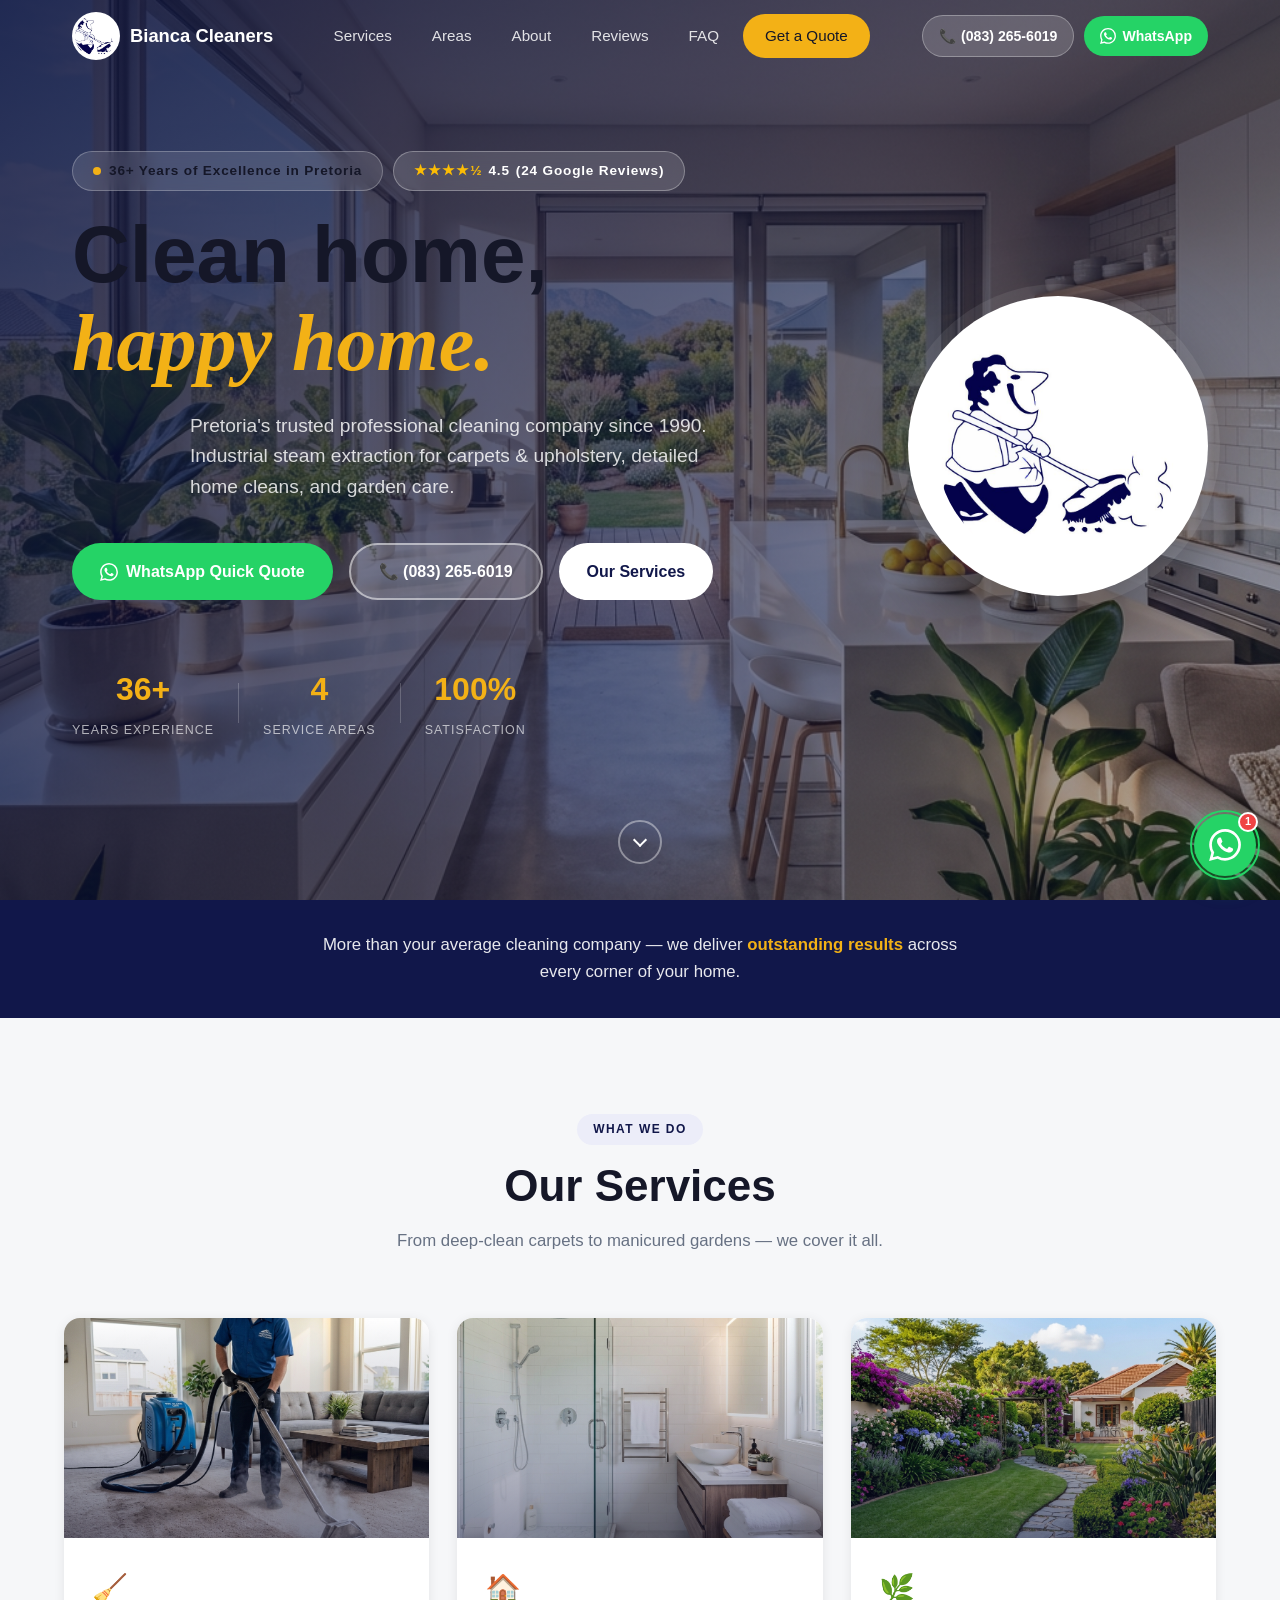
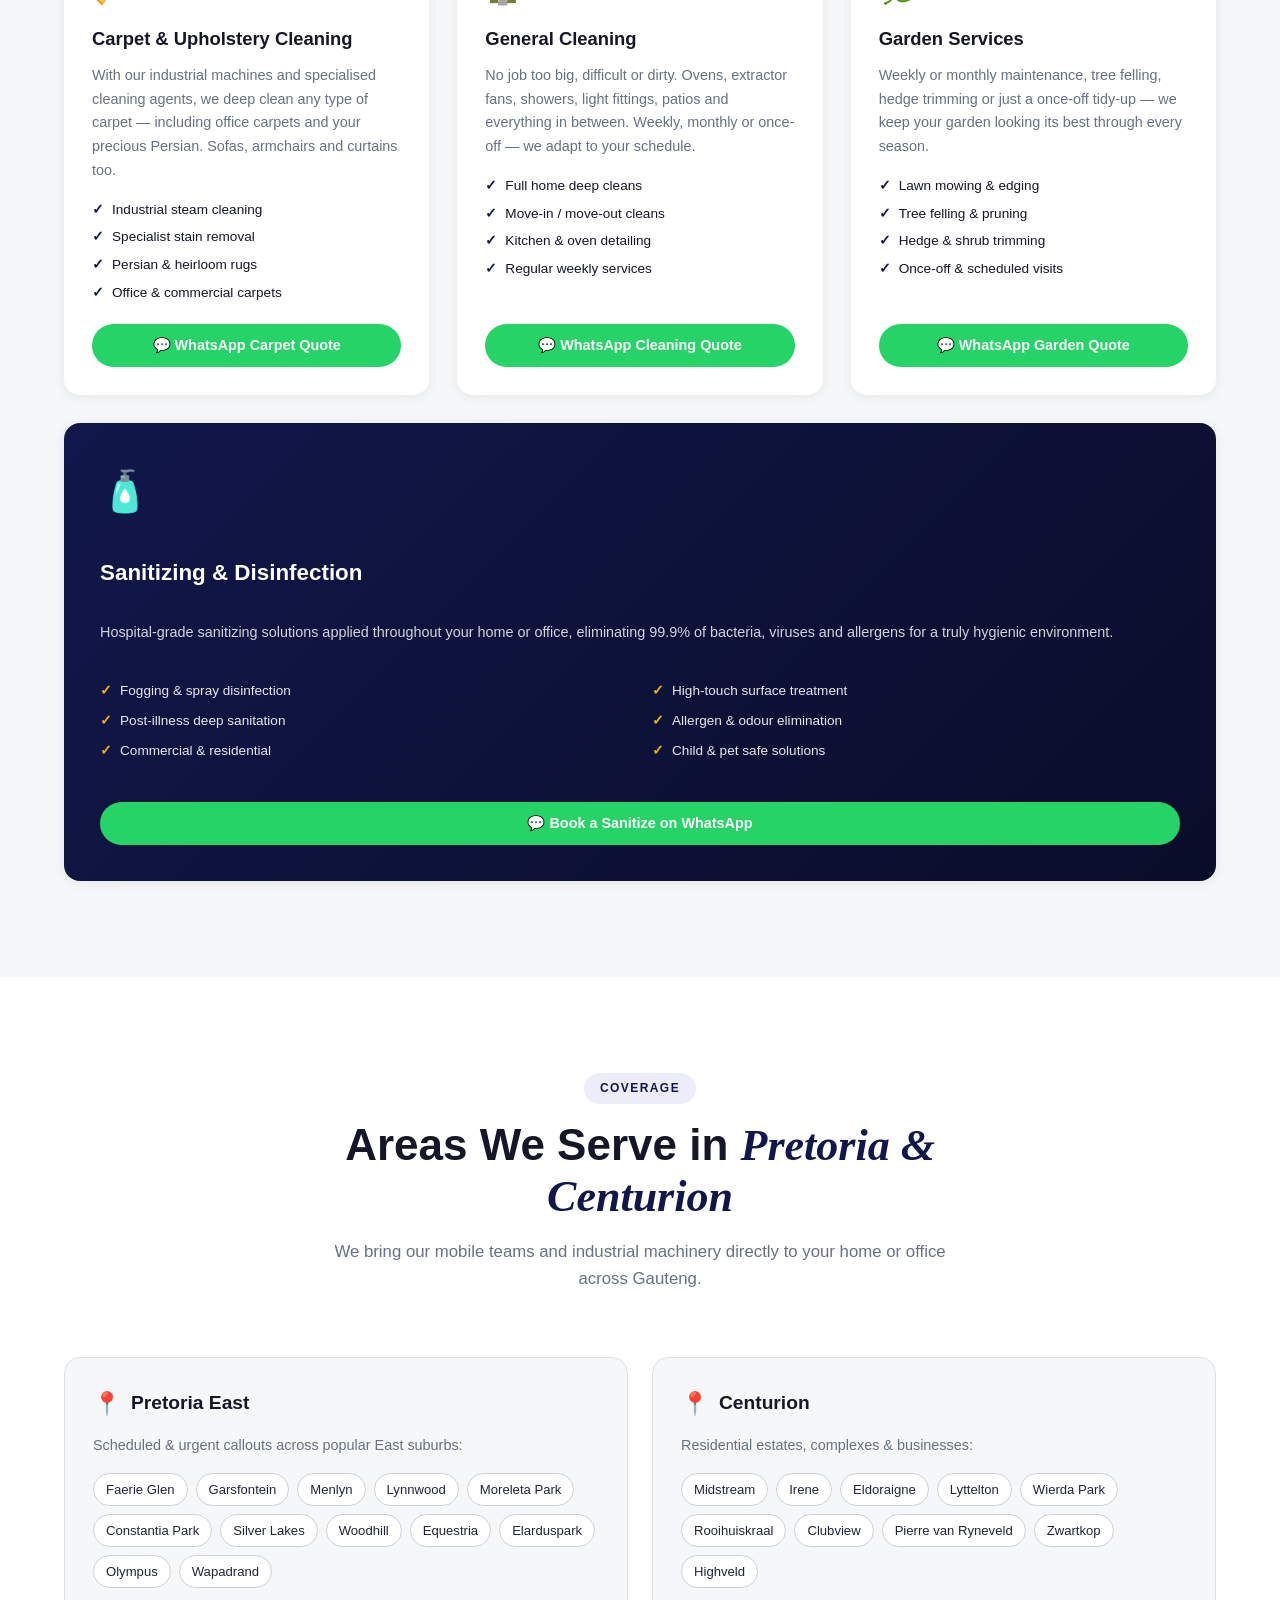
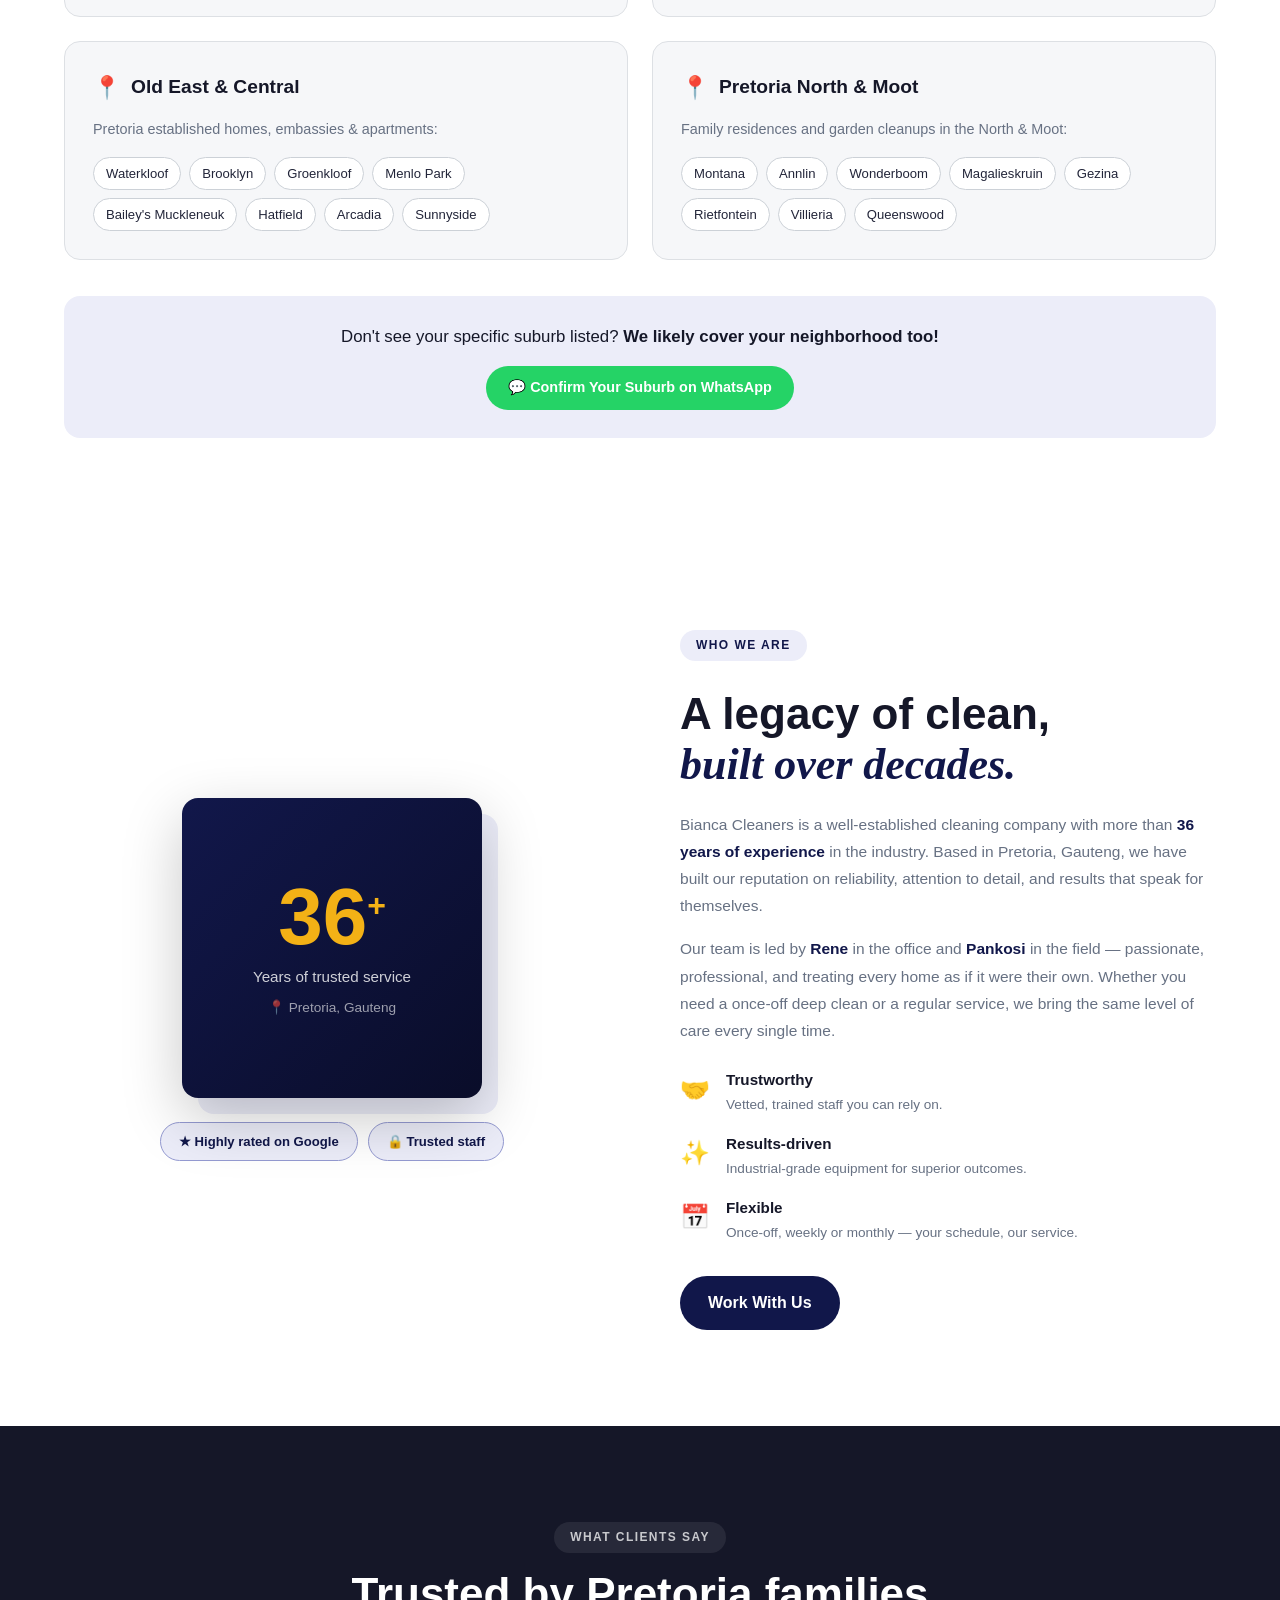
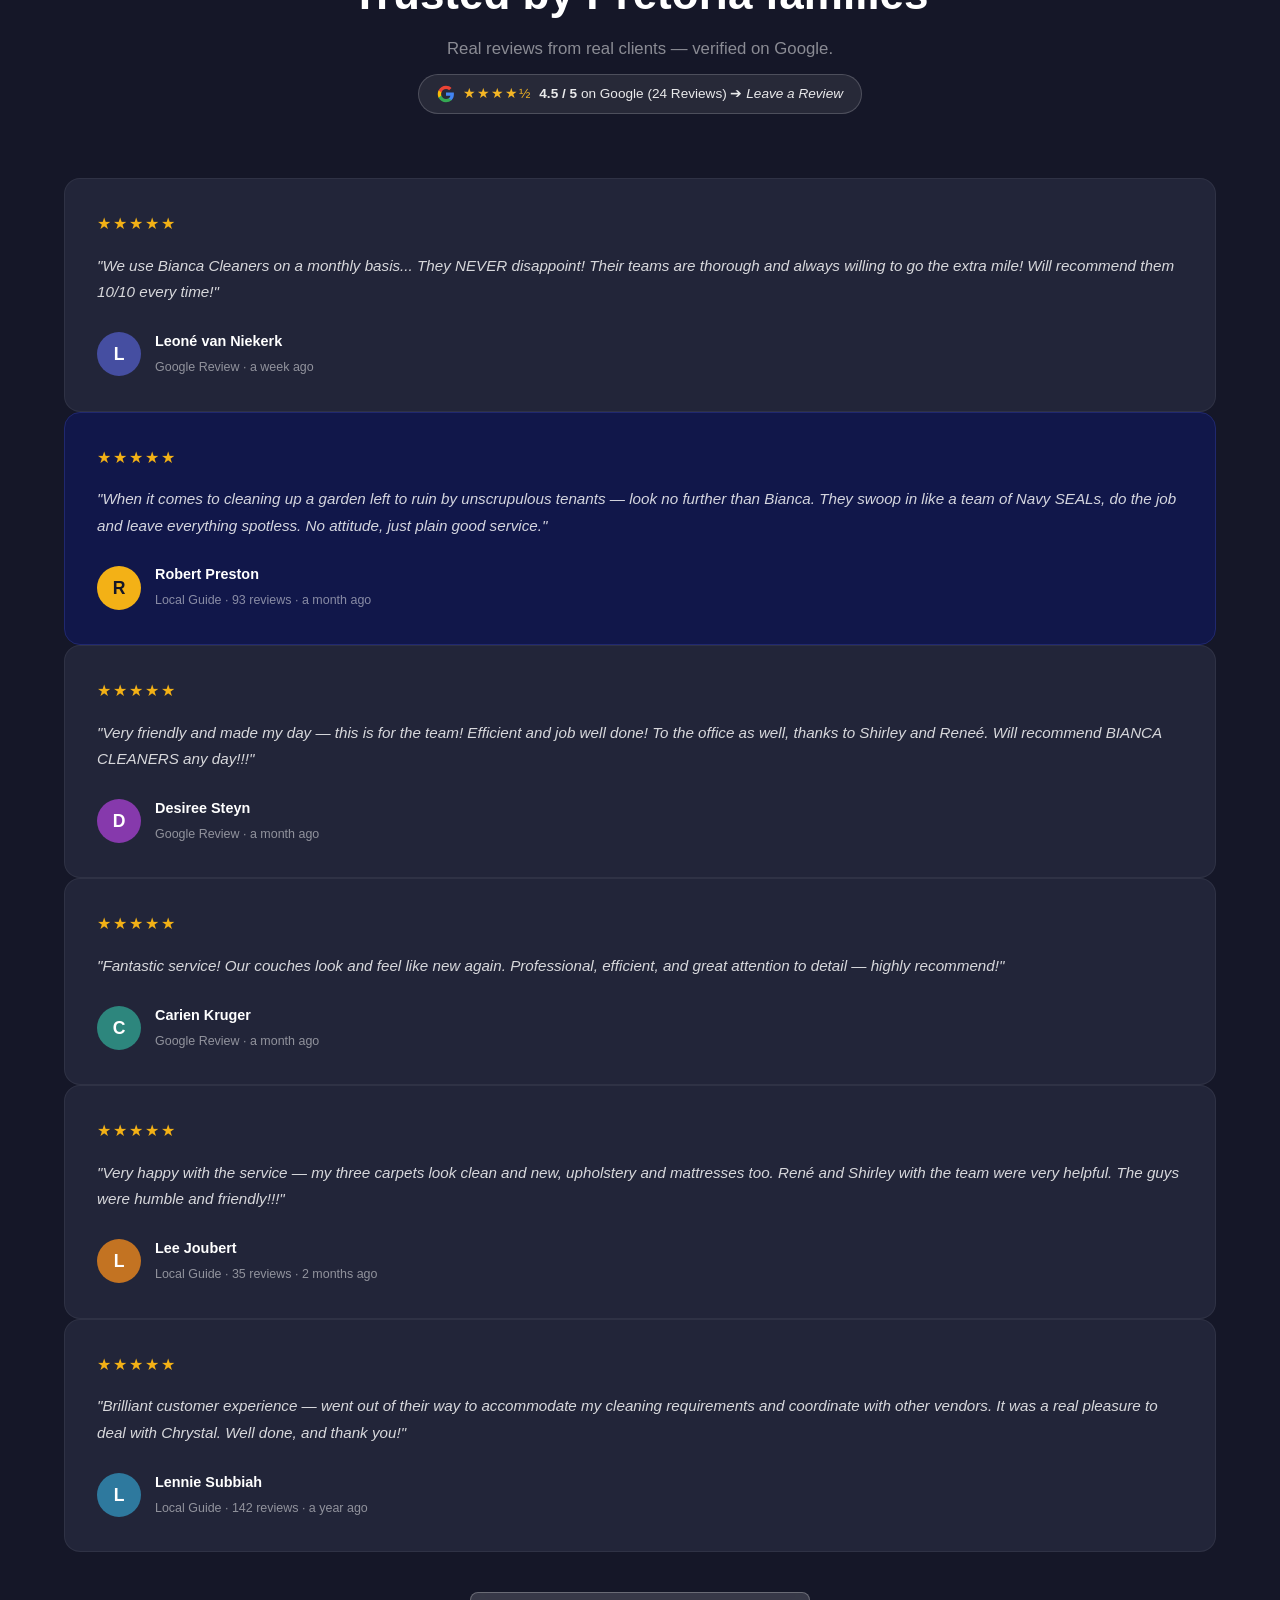
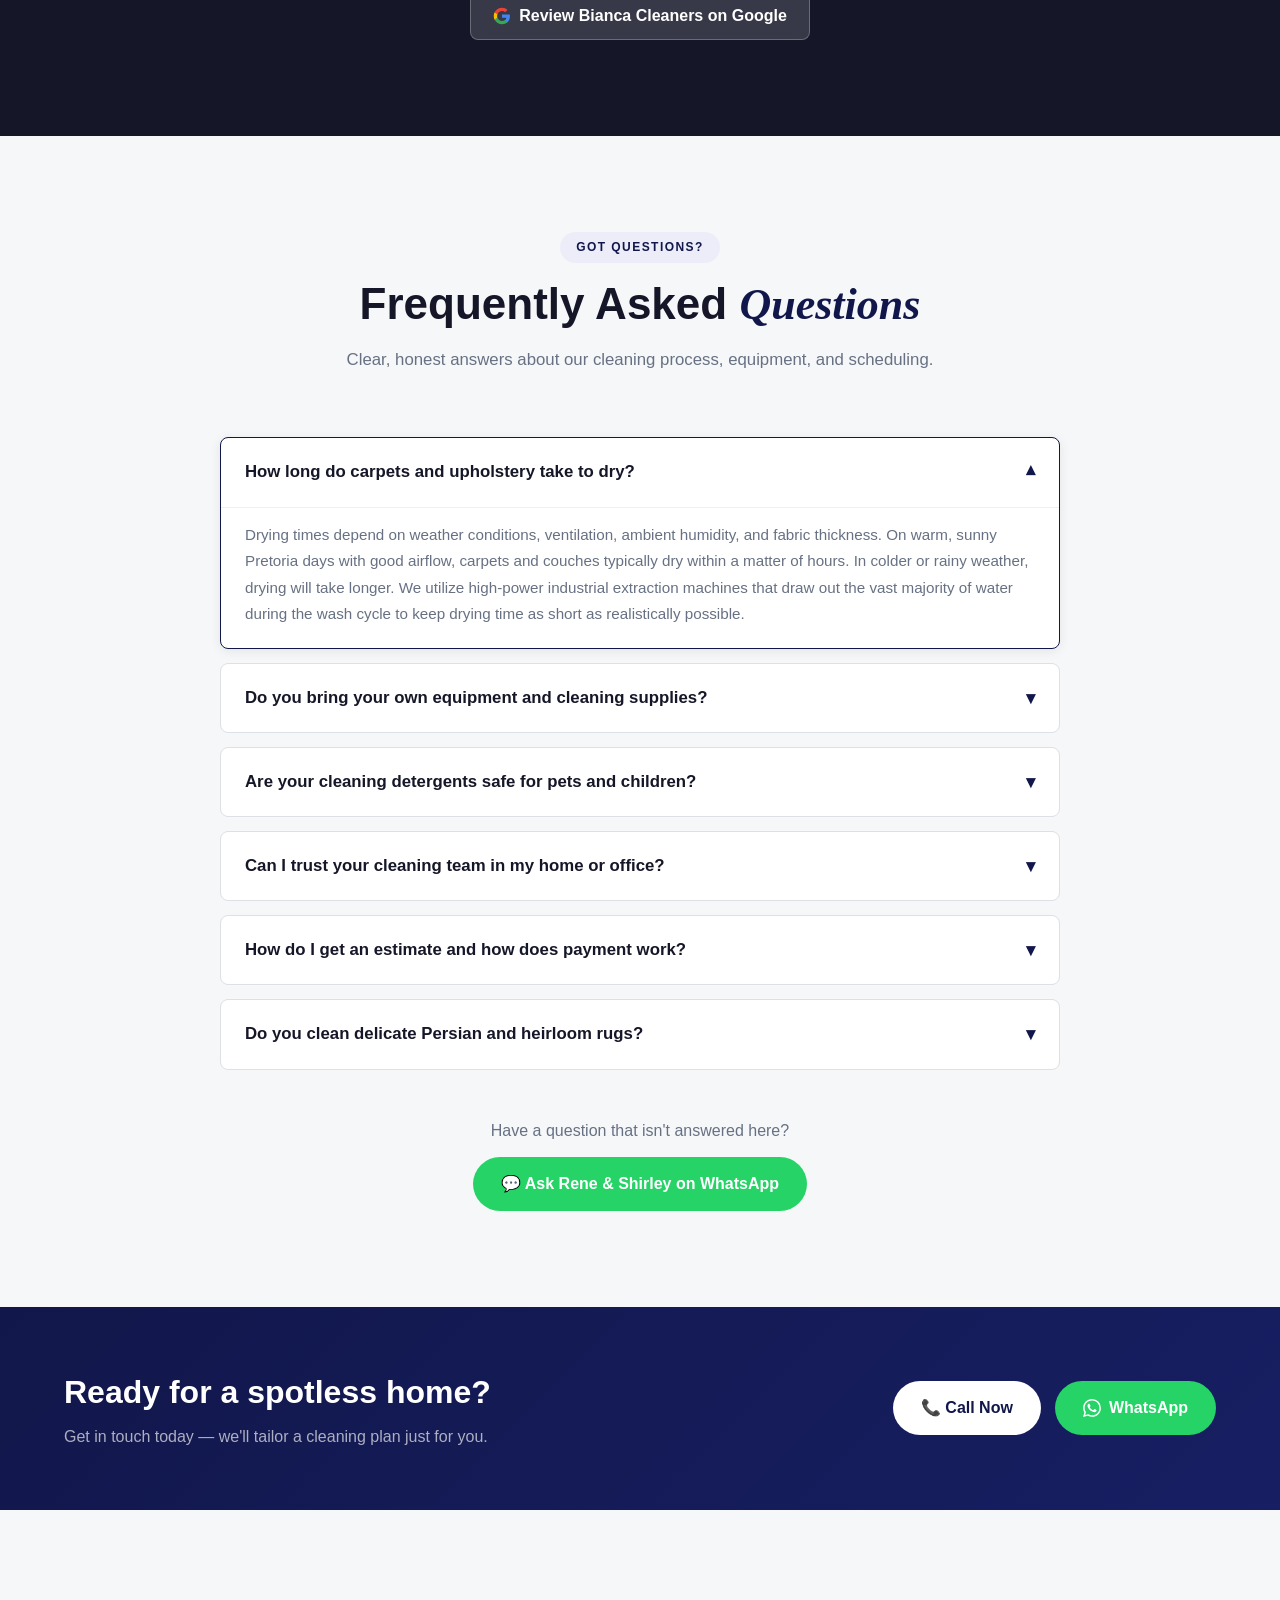
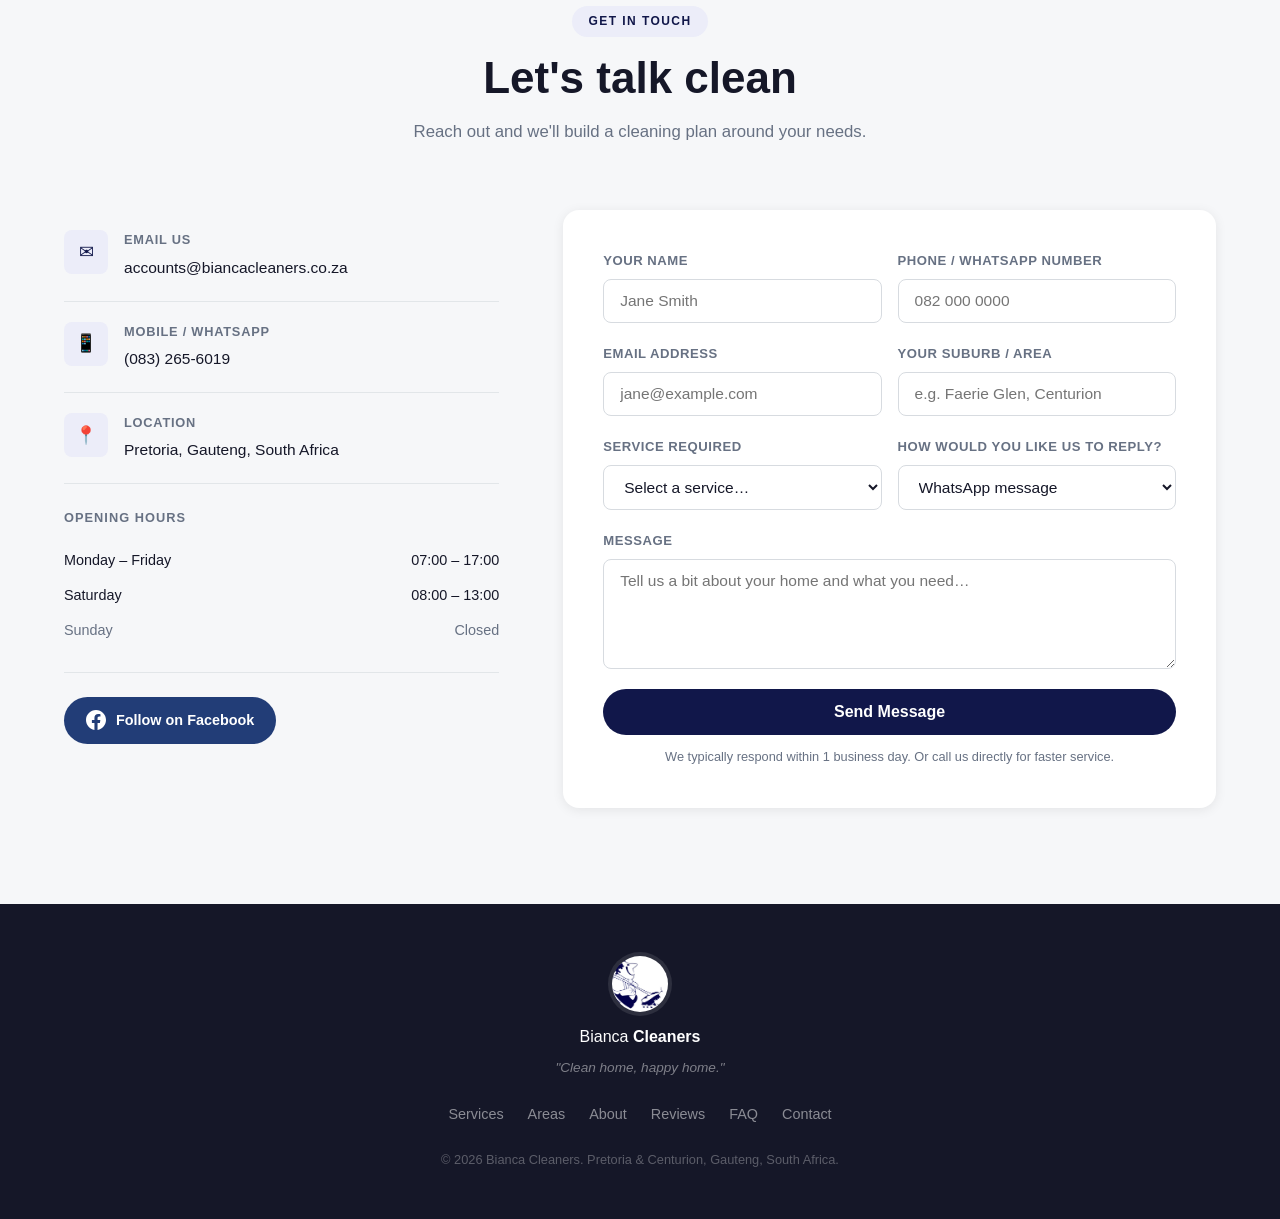
==== commit 9ae558aa: "feat(reviews): link real Google Review link (4.5 rating, 24 reviews) in hero, testimonials, and sche" ====
--- a/index.html
+++ b/index.html
@@ -5,10 +5,20 @@
   <meta name="viewport" content="width=device-width, initial-scale=1.0" />
 
   <!-- ═══ SECURITY HEADERS ═══ -->
-  <meta http-equiv="Content-Security-Policy" content="default-src 'self'; script-src 'self' 'unsafe-inline'; style-src 'self' 'unsafe-inline' https://fonts.googleapis.com; font-src https://fonts.gstatic.com; img-src 'self' data:; connect-src 'self' https://formsubmit.co; form-action https://formsubmit.co; frame-ancestors 'none'; base-uri 'self'" />
+  <meta http-equiv="Content-Security-Policy" content="default-src 'self'; script-src 'self' 'unsafe-inline' https://www.googletagmanager.com https://www.google-analytics.com; style-src 'self' 'unsafe-inline' https://fonts.googleapis.com; font-src https://fonts.gstatic.com; img-src 'self' data: https://www.google-analytics.com https://www.googletagmanager.com; connect-src 'self' https://formsubmit.co https://www.google-analytics.com https://region1.google-analytics.com https://*.google-analytics.com; form-action https://formsubmit.co; frame-ancestors 'none'; base-uri 'self'" />
   <meta http-equiv="X-Content-Type-Options" content="nosniff" />
   <meta name="referrer" content="strict-origin-when-cross-origin" />
   <meta http-equiv="Permissions-Policy" content="camera=(), microphone=(), geolocation=(), payment=()" />
+
+  <!-- ═══ GOOGLE TAG (gtag.js) ═══ -->
+  <script async src="https://www.googletagmanager.com/gtag/js?id=AW-18538348379"></script>
+  <script>
+    window.dataLayer = window.dataLayer || [];
+    function gtag(){dataLayer.push(arguments);}
+    gtag('js', new Date());
+
+    gtag('config', 'AW-18538348379');
+  </script>
 
   <!-- ═══ SEO ═══ -->
   <title>Bianca Cleaners – Professional Cleaning Services in Pretoria</title>
@@ -89,9 +99,15 @@
     </div>
     <div class="hero-content hero-split">
       <div class="hero-text">
-        <div class="hero-badge" id="hero-badge">
-          <span class="badge-dot"></span>
-          36+ Years of Excellence in Pretoria
+        <div class="hero-badge-row" style="display:flex;flex-wrap:wrap;gap:10px;margin-bottom:1.25rem;align-items:center;">
+          <div class="hero-badge" id="hero-badge" style="margin-bottom:0;">
+            <span class="badge-dot"></span>
+            36+ Years of Excellence in Pretoria
+          </div>
+          <a href="https://g.page/r/CQWtStt1YdbaEBM/review" target="_blank" rel="noopener noreferrer" class="hero-badge hero-badge--google" id="hero-google-badge" style="margin-bottom:0;text-decoration:none;background:rgba(255,255,255,0.14);border-color:rgba(255,255,255,0.3);color:#fff;display:inline-flex;align-items:center;gap:6px;transition:all .25s ease;" title="See our 24 verified reviews on Google">
+            <span style="color:#fbbc05;letter-spacing:1px;font-size:0.85rem;">★★★★½</span>
+            <strong>4.5</strong> (24 Google Reviews)
+          </a>
         </div>
         <h1 class="hero-title" id="hero-title">
           Clean home,<br /><em>happy home.</em>
@@ -401,10 +417,11 @@
         <span class="section-tag">What Clients Say</span>
         <h2 class="section-title">Trusted by Pretoria families</h2>
         <p class="section-sub">Real reviews from real clients — verified on Google.</p>
-        <div class="google-badge">
-          <span class="google-badge-stars">★★★★</span>
-          Highly rated on Google Reviews
-        </div>
+        <a href="https://g.page/r/CQWtStt1YdbaEBM/review" target="_blank" rel="noopener noreferrer" class="google-badge" id="testimonials-google-link" title="Read or leave a review on Google">
+          <svg width="18" height="18" viewBox="0 0 24 24" fill="none" aria-hidden="true"><path d="M22.56 12.25c0-.78-.07-1.53-.2-2.25H12v4.26h5.92c-.26 1.37-1.04 2.53-2.21 3.31v2.77h3.57c2.08-1.92 3.28-4.74 3.28-8.09z" fill="#4285F4"/><path d="M12 23c2.97 0 5.46-.98 7.28-2.66l-3.57-2.77c-.98.66-2.23 1.06-3.71 1.06-2.86 0-5.29-1.93-6.16-4.53H2.18v2.84C3.99 20.53 7.7 23 12 23z" fill="#34A853"/><path d="M5.84 14.09c-.22-.66-.35-1.36-.35-2.09s.13-1.43.35-2.09V7.06H2.18C1.43 8.55 1 10.22 1 12s.43 3.45 1.18 4.94l2.85-2.22.81-.63z" fill="#FBBC05"/><path d="M12 5.38c1.62 0 3.06.56 4.21 1.64l3.15-3.15C17.45 2.09 14.97 1 12 1 7.7 1 3.99 3.47 2.18 7.06l3.66 2.84c.87-2.6 3.3-4.52 6.16-4.52z" fill="#EA4335"/></svg>
+          <span class="google-badge-stars">★★★★½</span>
+          <span><strong>4.5 / 5</strong> on Google (24 Reviews) ➔ <em>Leave a Review</em></span>
+        </a>
       </div>
       <div class="testimonials-grid" id="testimonials-grid">
 
@@ -481,6 +498,12 @@
         </blockquote>
 
       </div>
+      <div style="text-align:center;margin-top:2.5rem;">
+        <a href="https://g.page/r/CQWtStt1YdbaEBM/review" target="_blank" rel="noopener noreferrer" class="btn btn-ghost" id="btn-leave-google-review" style="display:inline-flex;align-items:center;gap:8px;border:1px solid rgba(255,255,255,0.25);color:var(--white);padding:10px 22px;border-radius:var(--radius-sm);text-decoration:none;">
+          <svg width="18" height="18" viewBox="0 0 24 24" fill="none" aria-hidden="true"><path d="M22.56 12.25c0-.78-.07-1.53-.2-2.25H12v4.26h5.92c-.26 1.37-1.04 2.53-2.21 3.31v2.77h3.57c2.08-1.92 3.28-4.74 3.28-8.09z" fill="#4285F4"/><path d="M12 23c2.97 0 5.46-.98 7.28-2.66l-3.57-2.77c-.98.66-2.23 1.06-3.71 1.06-2.86 0-5.29-1.93-6.16-4.53H2.18v2.84C3.99 20.53 7.7 23 12 23z" fill="#34A853"/><path d="M5.84 14.09c-.22-.66-.35-1.36-.35-2.09s.13-1.43.35-2.09V7.06H2.18C1.43 8.55 1 10.22 1 12s.43 3.45 1.18 4.94l2.85-2.22.81-.63z" fill="#FBBC05"/><path d="M12 5.38c1.62 0 3.06.56 4.21 1.64l3.15-3.15C17.45 2.09 14.97 1 12 1 7.7 1 3.99 3.47 2.18 7.06l3.66 2.84c.87-2.6 3.3-4.52 6.16-4.52z" fill="#EA4335"/></svg>
+          Review Bianca Cleaners on Google
+        </a>
+      </div>
     </div>
   </section>
 
@@ -633,6 +656,7 @@
           <input type="hidden" name="_subject" value="New enquiry from biancacleaners.co.za" />
           <input type="hidden" name="_captcha" value="false" />
           <input type="hidden" name="_template" value="table" />
+          <input type="hidden" name="_cc" value="accounts@biancacleaners.co.za" />
           <input type="hidden" name="_next" value="https://biancacleaners.co.za/#contact" />
           <!-- Honeypot — hidden from humans, catches bots -->
           <input type="text" name="_honey" style="display:none !important" tabindex="-1" autocomplete="off" />
@@ -763,8 +787,16 @@
       { "@type": "City", "name": "Pretoria" },
       { "@type": "City", "name": "Centurion" }
     ],
+    "aggregateRating": {
+      "@type": "AggregateRating",
+      "ratingValue": "4.5",
+      "reviewCount": "24",
+      "bestRating": "5",
+      "worstRating": "1"
+    },
     "sameAs": [
-      "https://www.facebook.com/biancacleaners"
+      "https://www.facebook.com/biancacleaners",
+      "https://g.page/r/CQWtStt1YdbaEBM/review"
     ]
   }
   </script>
--- a/style.css
+++ b/style.css
@@ -192,8 +192,8 @@
 .testimonials .section-tag{background:rgba(255,255,255,.08);color:rgba(255,255,255,.75)}
 .testimonials .section-title{color:var(--white)}
 .testimonials .section-sub{color:rgba(255,255,255,.5)}
-.testimonials-grid{display:grid;grid-template-columns:repeat(3,1fr);gap:24px}
-.google-badge{display:inline-flex;align-items:center;gap:6px;background:rgba(255,255,255,.08);border:1px solid rgba(255,255,255,.15);border-radius:100px;padding:6px 14px;font-size:.8rem;color:rgba(255,255,255,.7);margin-top:12px}
+.google-badge{display:inline-flex;align-items:center;gap:8px;background:rgba(255,255,255,.08);border:1px solid rgba(255,255,255,.18);border-radius:100px;padding:8px 18px;font-size:.85rem;color:rgba(255,255,255,.9);margin-top:12px;text-decoration:none;transition:all .25s ease}
+.google-badge:hover{background:rgba(255,255,255,.16);border-color:rgba(255,255,255,.35);color:var(--white);transform:translateY(-1px);box-shadow:0 4px 14px rgba(0,0,0,.2)}
 .google-badge-stars{color:hsl(42,90%,55%);font-size:.85rem;letter-spacing:1px}
 .testimonial-card{background:var(--dark-2);border-radius:var(--radius);padding:32px;border:1px solid rgba(255,255,255,.06);opacity:0;transform:translateY(24px);transition:opacity .6s ease,transform .6s ease}
 .testimonial-card.visible{opacity:1;transform:translateY(0)}
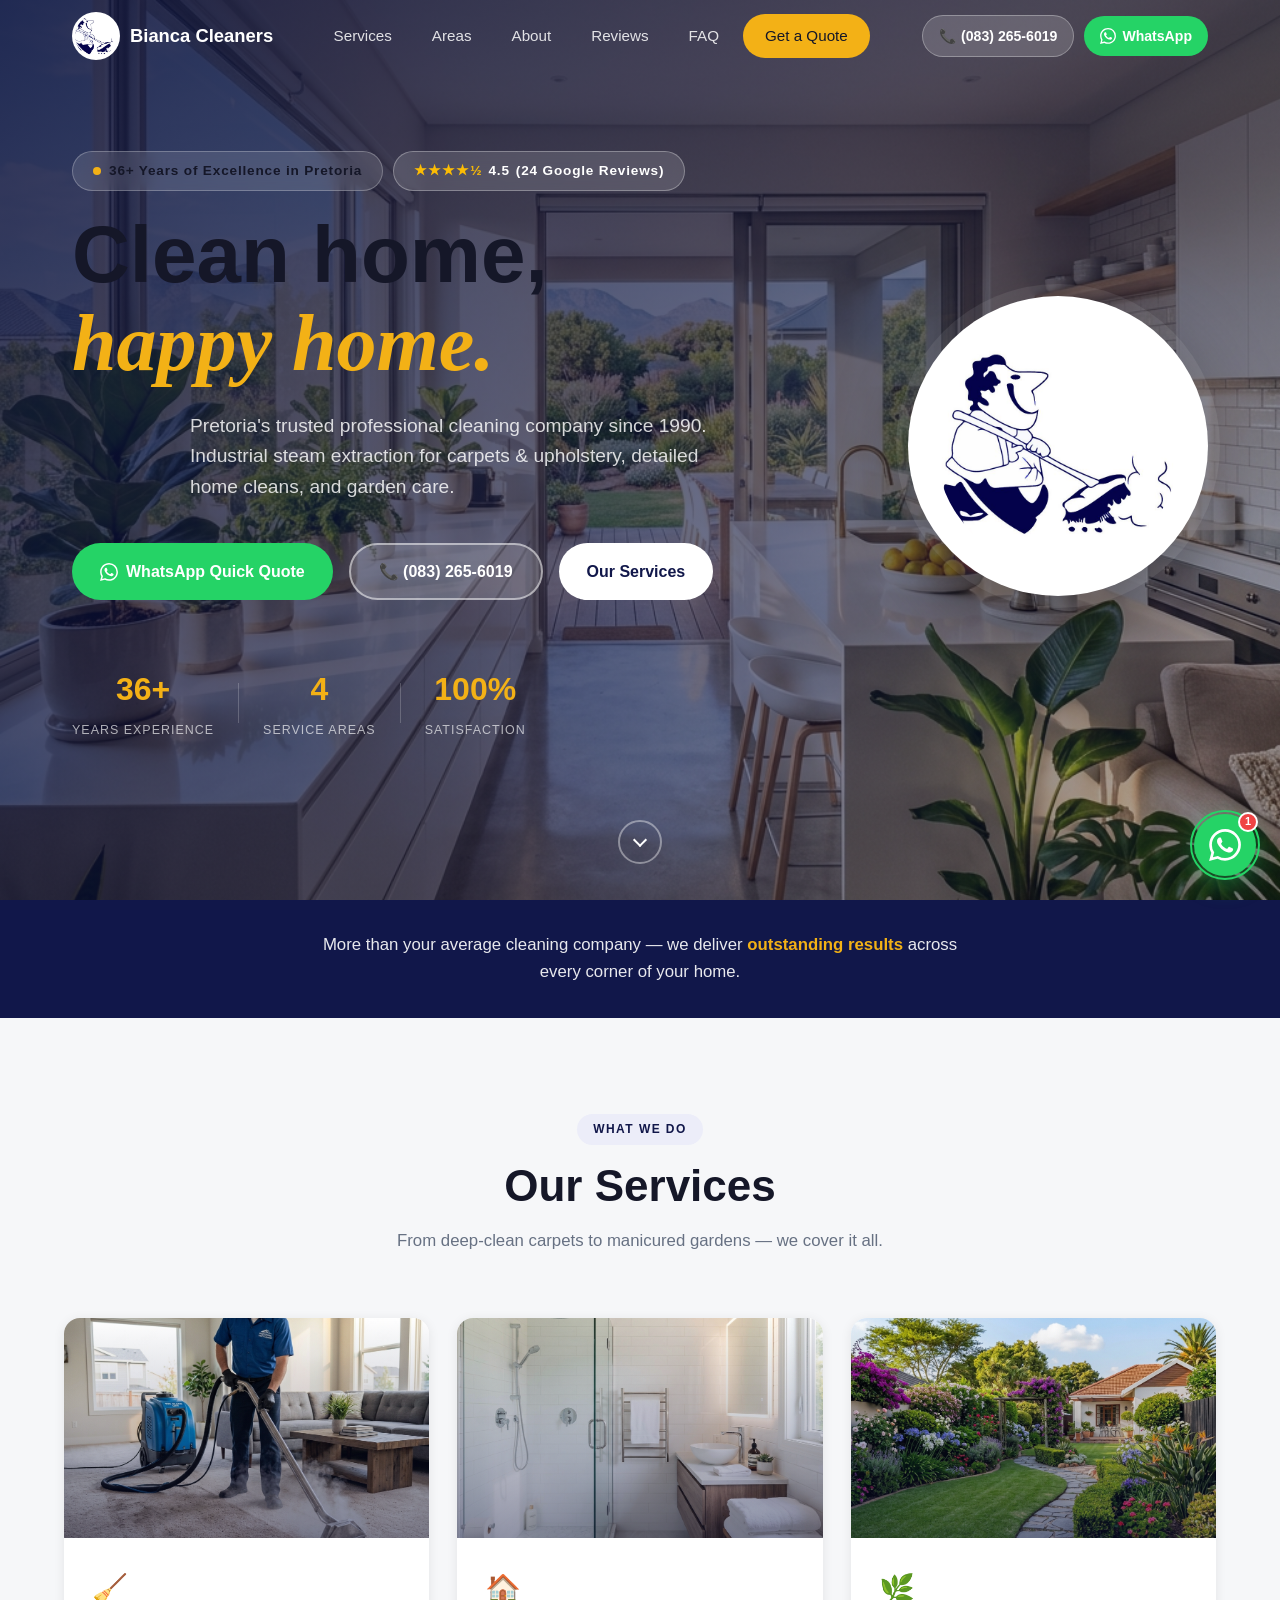
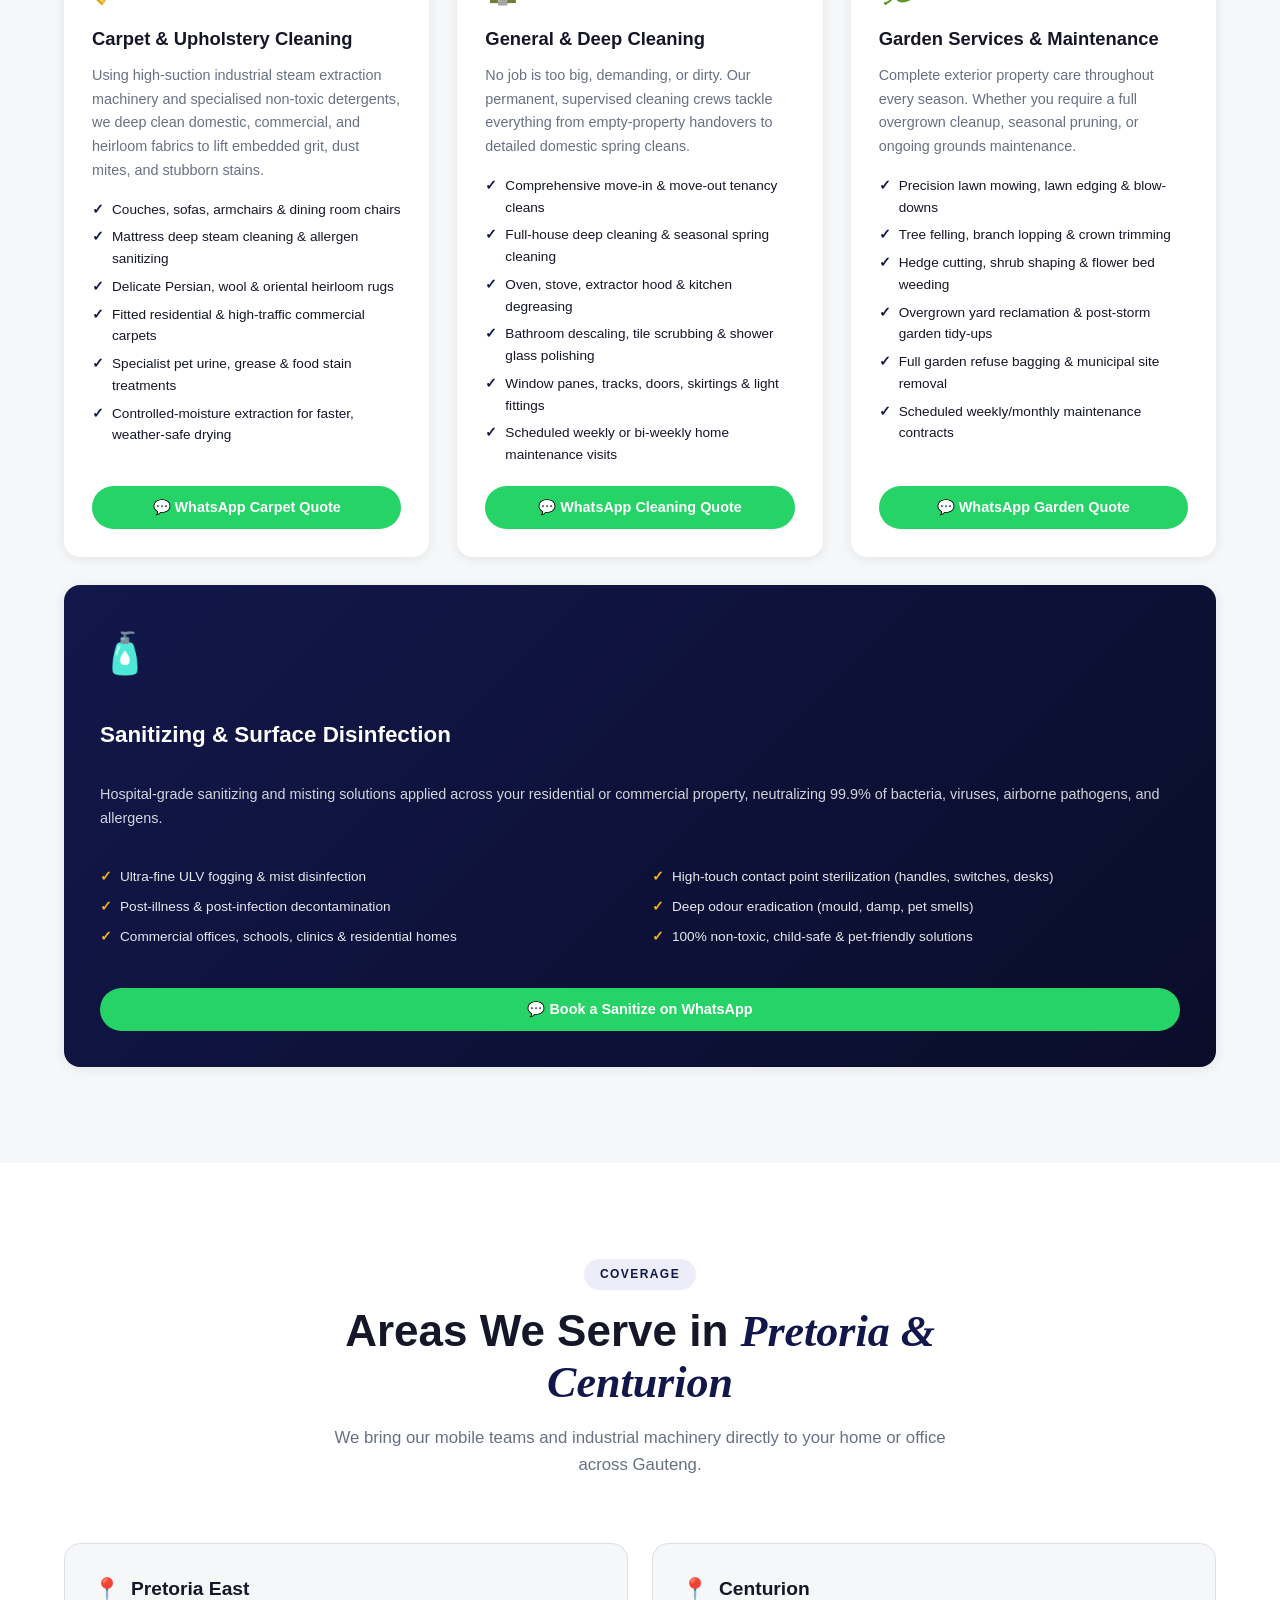
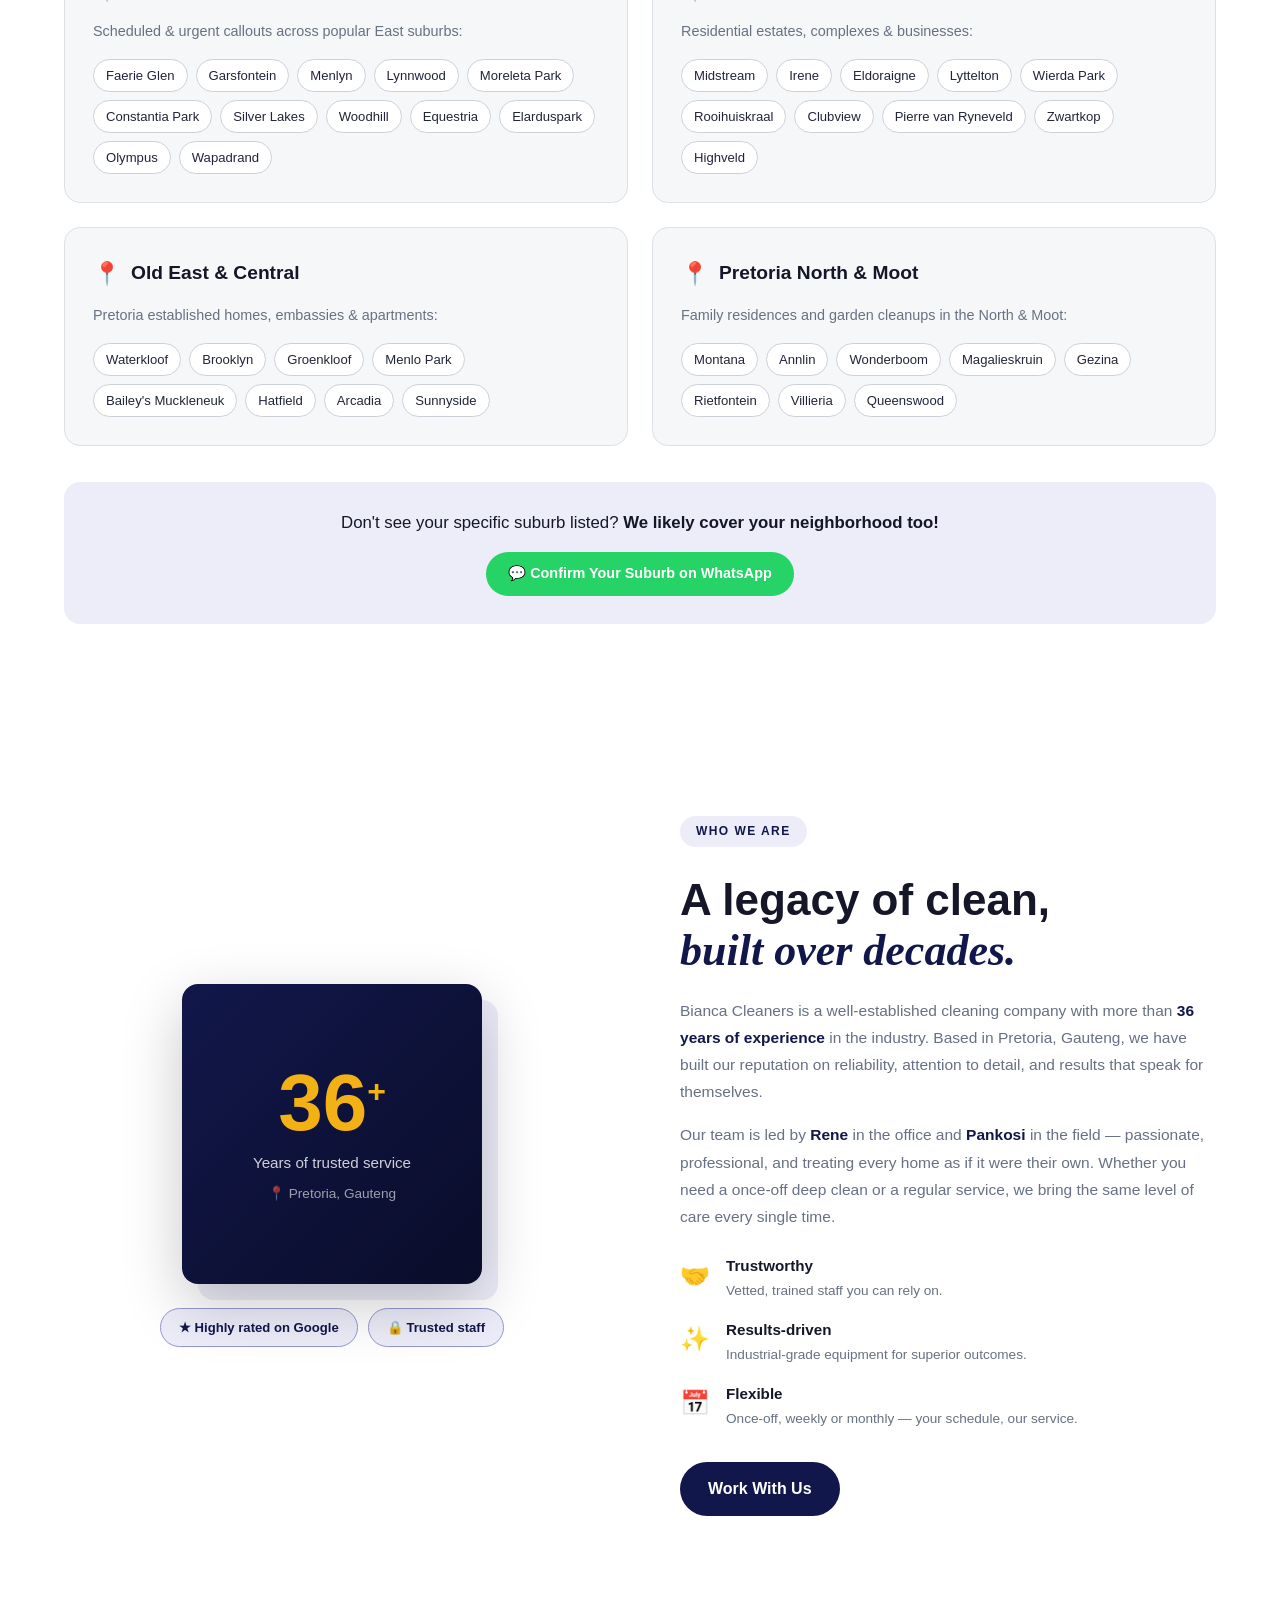
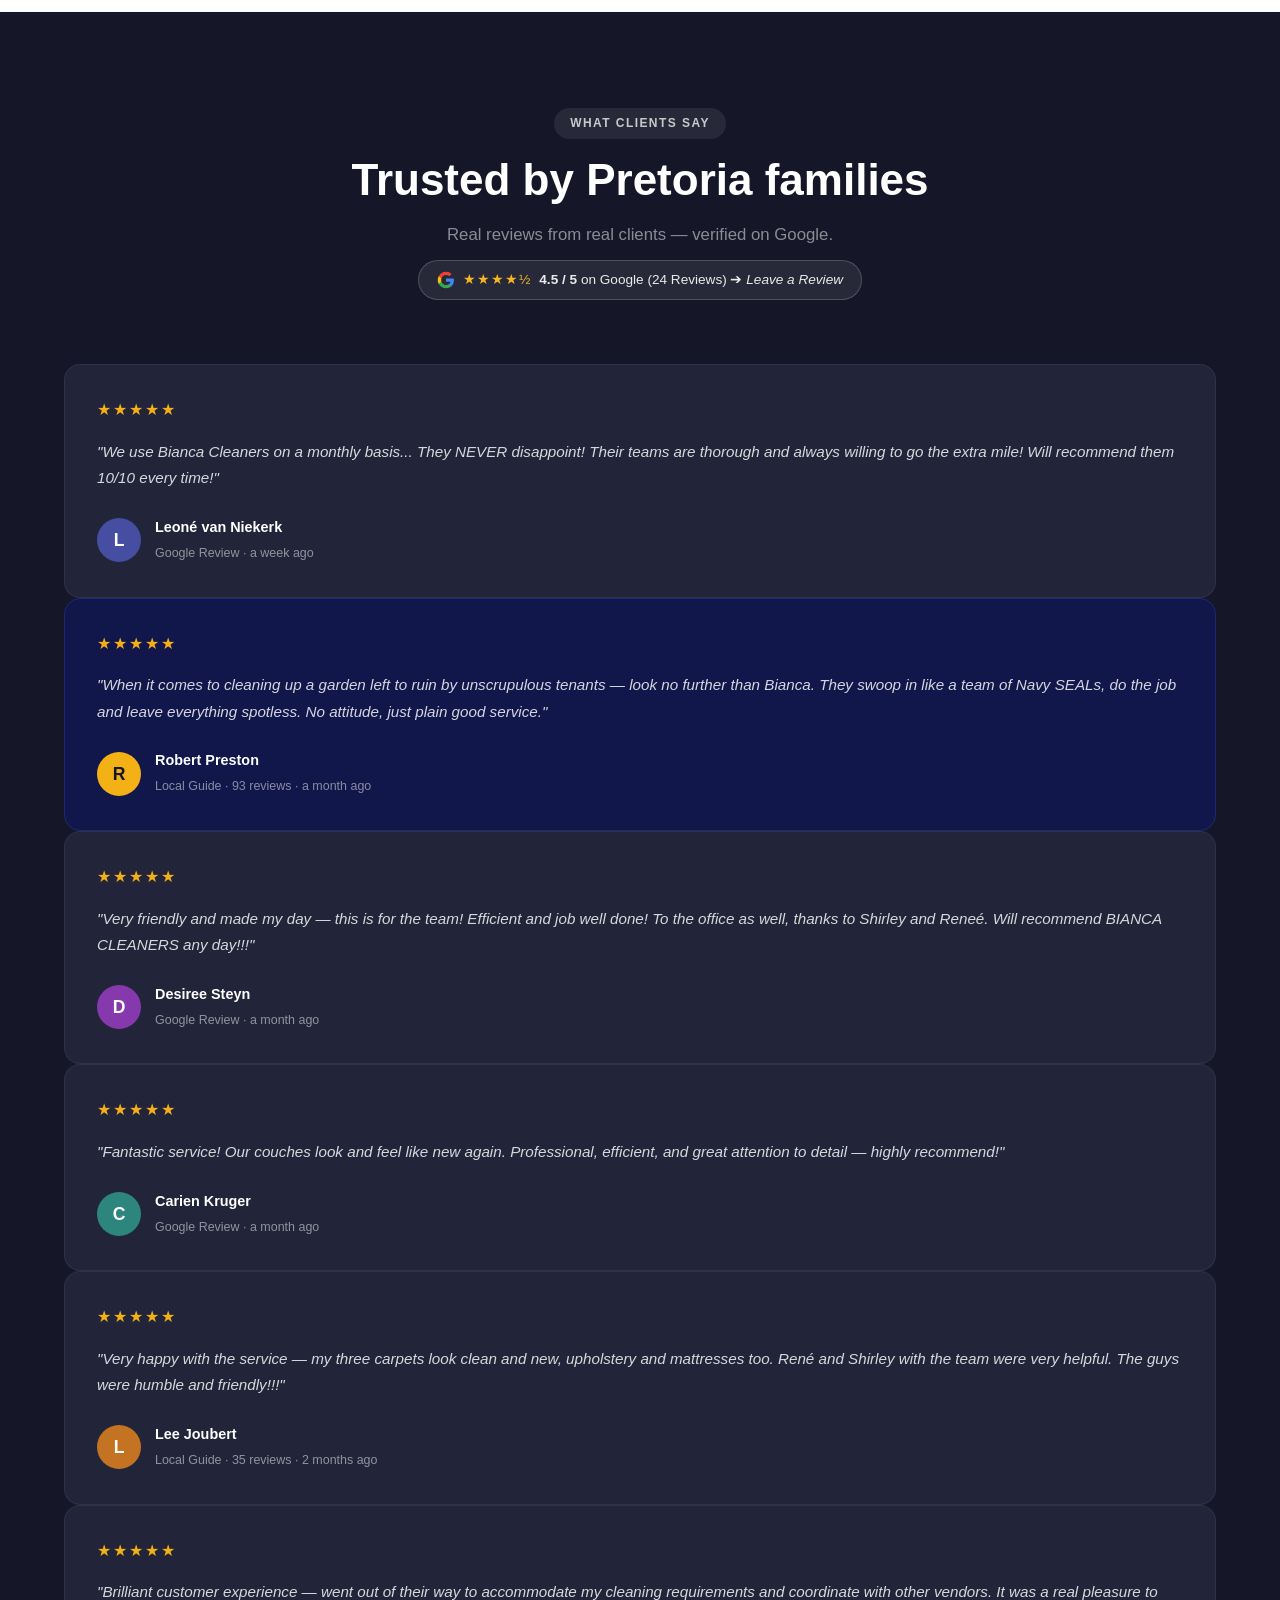
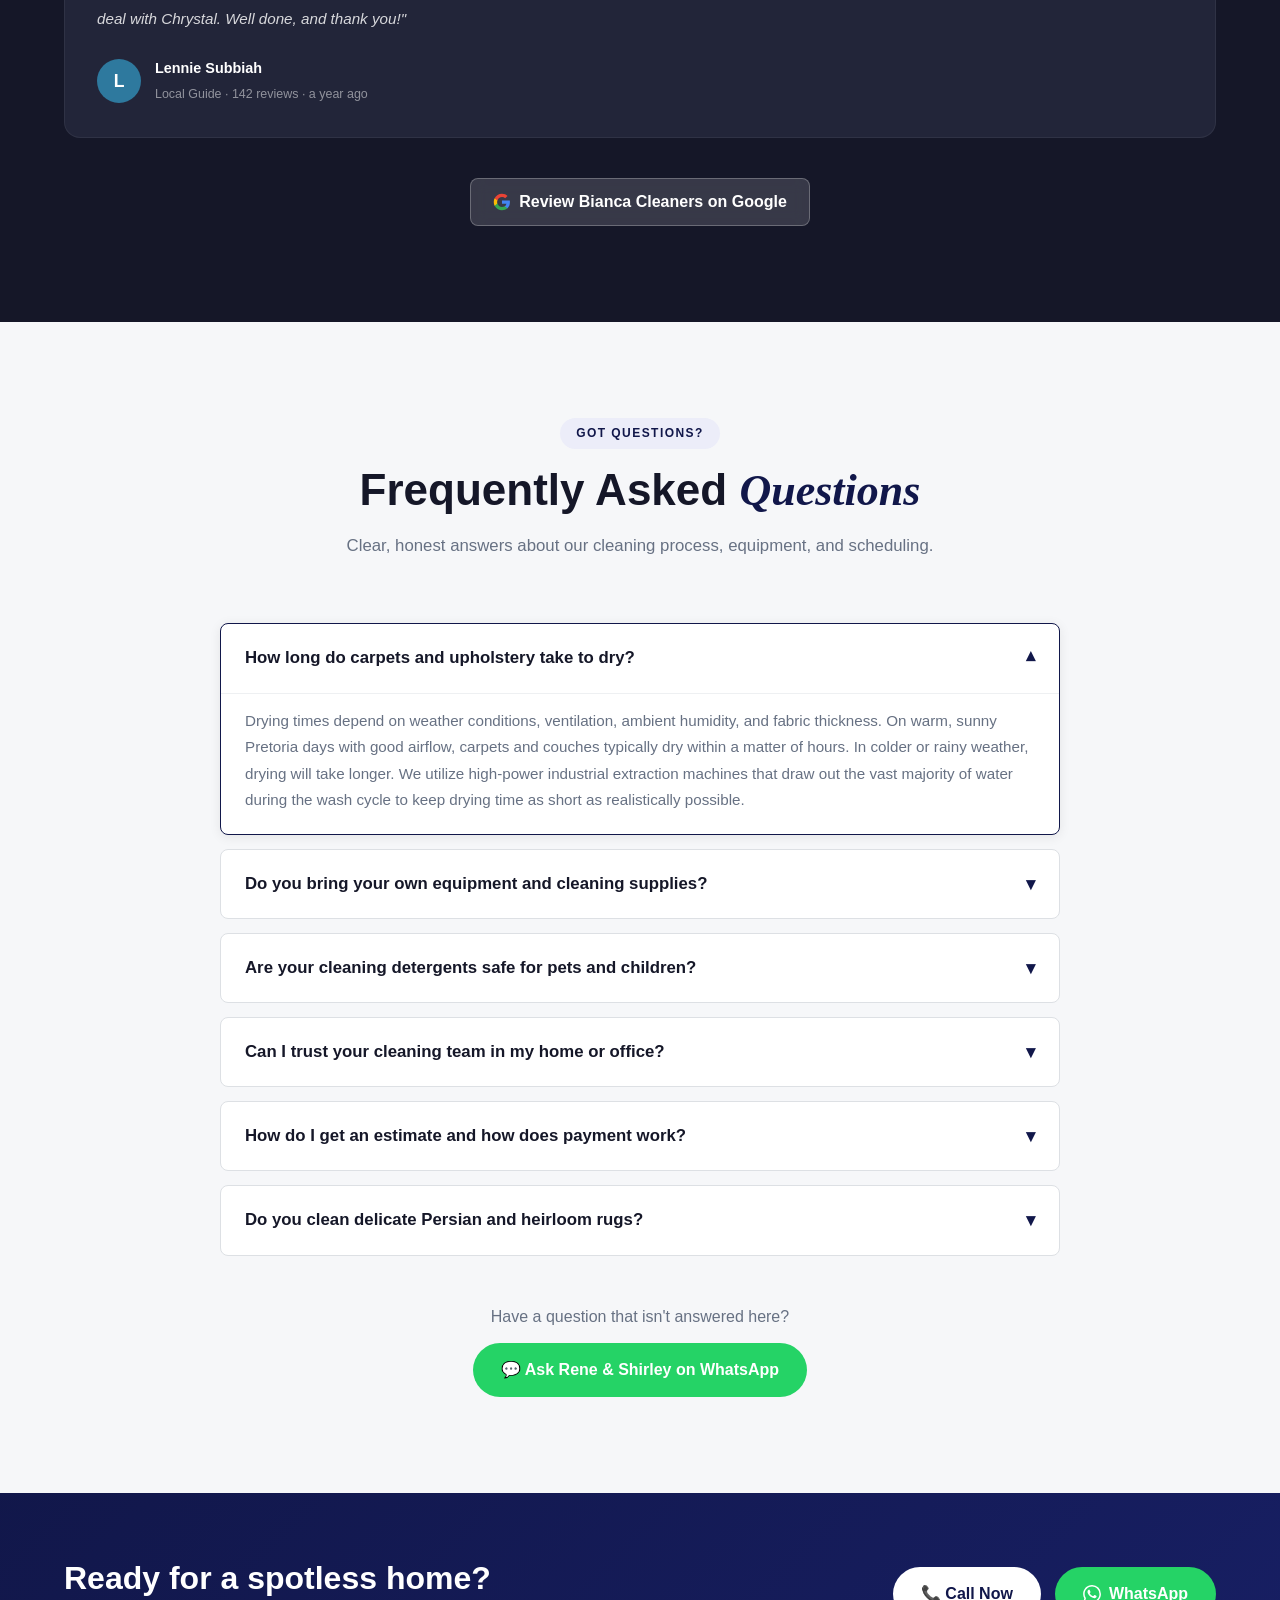
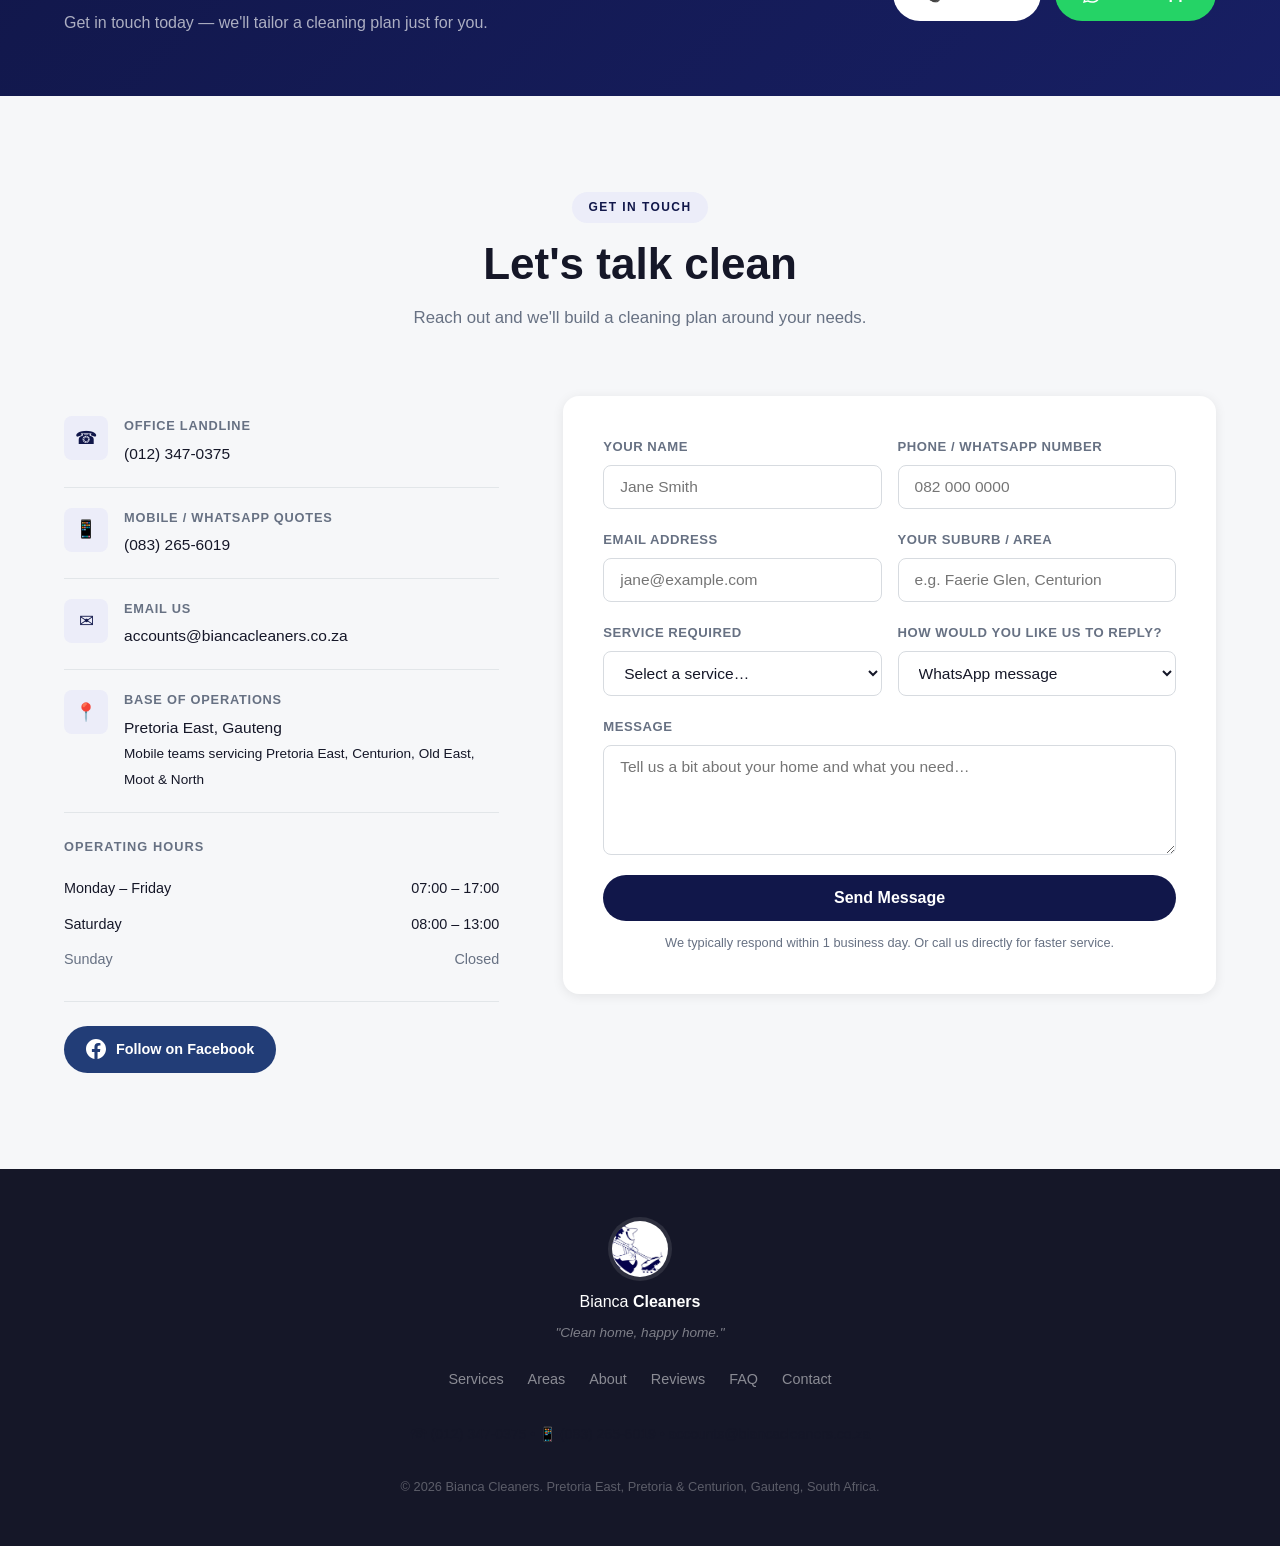
==== commit de6840cf: "Populate in-depth services, Pretoria East base of operations, and landline" ====
--- a/index.html
+++ b/index.html
@@ -27,24 +27,31 @@
   <meta name="robots" content="index, follow" />
   <link rel="canonical" href="https://biancacleaners.co.za/" />
 
+  <!-- ═══ FAVICONS ═══ -->
+  <link rel="icon" type="image/png" sizes="64x64" href="favicon.png" />
+  <link rel="apple-touch-icon" sizes="180x180" href="apple-touch-icon.png" />
+
   <!-- ═══ OPEN GRAPH ═══ -->
   <meta property="og:title" content="Bianca Cleaners – Clean home, happy home." />
   <meta property="og:description" content="36+ years of professional cleaning excellence in Pretoria, Gauteng." />
   <meta property="og:type" content="website" />
   <meta property="og:url" content="https://biancacleaners.co.za/" />
+  <meta property="og:image" content="https://biancacleaners.co.za/og-banner.jpg" />
+  <meta property="og:image:alt" content="Bianca Cleaners – Professional Cleaning Services in Pretoria" />
   <meta property="og:locale" content="en_ZA" />
   <meta property="og:site_name" content="Bianca Cleaners" />
 
   <!-- ═══ TWITTER CARD ═══ -->
-  <meta name="twitter:card" content="summary" />
+  <meta name="twitter:card" content="summary_large_image" />
   <meta name="twitter:title" content="Bianca Cleaners – Clean home, happy home." />
   <meta name="twitter:description" content="36+ years of professional cleaning excellence in Pretoria, Gauteng." />
+  <meta name="twitter:image" content="https://biancacleaners.co.za/og-banner.jpg" />
 
   <!-- ═══ FONTS & STYLES ═══ -->
   <link rel="preconnect" href="https://fonts.googleapis.com" />
   <link rel="preconnect" href="https://fonts.gstatic.com" crossorigin />
   <link href="https://fonts.googleapis.com/css2?family=Outfit:wght@300;400;500;600;700;800&family=Lora:ital,wght@0,400;0,600;1,400&display=swap" rel="stylesheet" />
-  <link rel="stylesheet" href="style.css?v=2" />
+  <link rel="stylesheet" href="style.css?v=3" />
 </head>
 <body>
 
@@ -174,12 +181,14 @@
           <div class="service-body">
             <div class="service-icon">🧹</div>
             <h3 class="service-name">Carpet &amp; Upholstery Cleaning</h3>
-            <p class="service-desc">With our industrial machines and specialised cleaning agents, we deep clean any type of carpet — including office carpets and your precious Persian. Sofas, armchairs and curtains too.</p>
+            <p class="service-desc">Using high-suction industrial steam extraction machinery and specialised non-toxic detergents, we deep clean domestic, commercial, and heirloom fabrics to lift embedded grit, dust mites, and stubborn stains.</p>
             <ul class="service-list">
-              <li>Industrial steam cleaning</li>
-              <li>Specialist stain removal</li>
-              <li>Persian &amp; heirloom rugs</li>
-              <li>Office &amp; commercial carpets</li>
+              <li>Couches, sofas, armchairs &amp; dining room chairs</li>
+              <li>Mattress deep steam cleaning &amp; allergen sanitizing</li>
+              <li>Delicate Persian, wool &amp; oriental heirloom rugs</li>
+              <li>Fitted residential &amp; high-traffic commercial carpets</li>
+              <li>Specialist pet urine, grease &amp; food stain treatments</li>
+              <li>Controlled-moisture extraction for faster, weather-safe drying</li>
             </ul>
             <div class="service-actions">
               <a href="https://wa.me/27832656019?text=Hi%20Bianca%20Cleaners%2C%20I%20would%20like%20a%20quote%20for%20Carpet%20%26%20Upholstery%20Cleaning." target="_blank" rel="noopener noreferrer" class="btn btn-whatsapp btn-sm service-btn">
@@ -196,13 +205,15 @@
           </div>
           <div class="service-body">
             <div class="service-icon">🏠</div>
-            <h3 class="service-name">General Cleaning</h3>
-            <p class="service-desc">No job too big, difficult or dirty. Ovens, extractor fans, showers, light fittings, patios and everything in between. Weekly, monthly or once-off — we adapt to your schedule.</p>
+            <h3 class="service-name">General &amp; Deep Cleaning</h3>
+            <p class="service-desc">No job is too big, demanding, or dirty. Our permanent, supervised cleaning crews tackle everything from empty-property handovers to detailed domestic spring cleans.</p>
             <ul class="service-list">
-              <li>Full home deep cleans</li>
-              <li>Move-in / move-out cleans</li>
-              <li>Kitchen &amp; oven detailing</li>
-              <li>Regular weekly services</li>
+              <li>Comprehensive move-in &amp; move-out tenancy cleans</li>
+              <li>Full-house deep cleaning &amp; seasonal spring cleaning</li>
+              <li>Oven, stove, extractor hood &amp; kitchen degreasing</li>
+              <li>Bathroom descaling, tile scrubbing &amp; shower glass polishing</li>
+              <li>Window panes, tracks, doors, skirtings &amp; light fittings</li>
+              <li>Scheduled weekly or bi-weekly home maintenance visits</li>
             </ul>
             <div class="service-actions">
               <a href="https://wa.me/27832656019?text=Hi%20Bianca%20Cleaners%2C%20I%20would%20like%20a%20quote%20for%20General%20House%20Cleaning." target="_blank" rel="noopener noreferrer" class="btn btn-whatsapp btn-sm service-btn">
@@ -219,13 +230,15 @@
           </div>
           <div class="service-body">
             <div class="service-icon">🌿</div>
-            <h3 class="service-name">Garden Services</h3>
-            <p class="service-desc">Weekly or monthly maintenance, tree felling, hedge trimming or just a once-off tidy-up — we keep your garden looking its best through every season.</p>
+            <h3 class="service-name">Garden Services &amp; Maintenance</h3>
+            <p class="service-desc">Complete exterior property care throughout every season. Whether you require a full overgrown cleanup, seasonal pruning, or ongoing grounds maintenance.</p>
             <ul class="service-list">
-              <li>Lawn mowing &amp; edging</li>
-              <li>Tree felling &amp; pruning</li>
-              <li>Hedge &amp; shrub trimming</li>
-              <li>Once-off &amp; scheduled visits</li>
+              <li>Precision lawn mowing, lawn edging &amp; blow-downs</li>
+              <li>Tree felling, branch lopping &amp; crown trimming</li>
+              <li>Hedge cutting, shrub shaping &amp; flower bed weeding</li>
+              <li>Overgrown yard reclamation &amp; post-storm garden tidy-ups</li>
+              <li>Full garden refuse bagging &amp; municipal site removal</li>
+              <li>Scheduled weekly/monthly maintenance contracts</li>
             </ul>
             <div class="service-actions">
               <a href="https://wa.me/27832656019?text=Hi%20Bianca%20Cleaners%2C%20I%20would%20like%20a%20quote%20for%20Garden%20Services." target="_blank" rel="noopener noreferrer" class="btn btn-whatsapp btn-sm service-btn">
@@ -238,15 +251,15 @@
         <article class="service-card service-card--accent" id="service-sanitizing">
           <div class="service-body service-body--full">
             <div class="service-icon service-icon--lg">🧴</div>
-            <h3 class="service-name">Sanitizing &amp; Disinfection</h3>
-            <p class="service-desc">Hospital-grade sanitizing solutions applied throughout your home or office, eliminating 99.9% of bacteria, viruses and allergens for a truly hygienic environment.</p>
+            <h3 class="service-name">Sanitizing &amp; Surface Disinfection</h3>
+            <p class="service-desc">Hospital-grade sanitizing and misting solutions applied across your residential or commercial property, neutralizing 99.9% of bacteria, viruses, airborne pathogens, and allergens.</p>
             <ul class="service-list service-list--two-col">
-              <li>Fogging &amp; spray disinfection</li>
-              <li>High-touch surface treatment</li>
-              <li>Post-illness deep sanitation</li>
-              <li>Allergen &amp; odour elimination</li>
-              <li>Commercial &amp; residential</li>
-              <li>Child &amp; pet safe solutions</li>
+              <li>Ultra-fine ULV fogging &amp; mist disinfection</li>
+              <li>High-touch contact point sterilization (handles, switches, desks)</li>
+              <li>Post-illness &amp; post-infection decontamination</li>
+              <li>Deep odour eradication (mould, damp, pet smells)</li>
+              <li>Commercial offices, schools, clinics &amp; residential homes</li>
+              <li>100% non-toxic, child-safe &amp; pet-friendly solutions</li>
             </ul>
             <div class="service-actions">
               <a href="https://wa.me/27832656019?text=Hi%20Bianca%20Cleaners%2C%20I%20would%20like%20a%20quote%20for%20Sanitizing%20%26%20Disinfection." target="_blank" rel="noopener noreferrer" class="btn btn-whatsapp btn-sm service-btn" id="service-sanitize-cta">
@@ -615,6 +628,22 @@
       <div class="contact-grid">
 
         <div class="contact-info" id="contact-info">
+          <div class="contact-item" id="contact-phone1">
+            <div class="contact-item-icon">☎</div>
+            <div>
+              <strong>Office Landline</strong>
+              <a href="tel:0123470375">(012) 347-0375</a>
+            </div>
+          </div>
+
+          <div class="contact-item" id="contact-phone2">
+            <div class="contact-item-icon">📱</div>
+            <div>
+              <strong>Mobile / WhatsApp Quotes</strong>
+              <a href="tel:0832656019">(083) 265-6019</a>
+            </div>
+          </div>
+
           <div class="contact-item" id="contact-email">
             <div class="contact-item-icon">✉</div>
             <div>
@@ -623,28 +652,21 @@
             </div>
           </div>
 
-          <div class="contact-item" id="contact-phone2">
-            <div class="contact-item-icon">📱</div>
-            <div>
-              <strong>Mobile / WhatsApp</strong>
-              <a href="tel:0832656019">(083) 265-6019</a>
-            </div>
-          </div>
           <div class="contact-item" id="contact-location">
             <div class="contact-item-icon">📍</div>
             <div>
-              <strong>Location</strong>
-              <span>Pretoria, Gauteng, South Africa</span>
+              <strong>Base of Operations</strong>
+              <span>Pretoria East, Gauteng<br /><small style="color:var(--text-light);font-size:0.85rem;">Mobile teams servicing Pretoria East, Centurion, Old East, Moot &amp; North</small></span>
             </div>
           </div>
           <div class="contact-hours" id="contact-hours">
-            <h4>Opening Hours</h4>
+            <h4>Operating Hours</h4>
             <div class="hours-row"><span>Monday – Friday</span><span>07:00 – 17:00</span></div>
             <div class="hours-row"><span>Saturday</span><span>08:00 – 13:00</span></div>
             <div class="hours-row hours-closed"><span>Sunday</span><span>Closed</span></div>
           </div>
           <div class="contact-social">
-            <a href="https://www.facebook.com/biancacleaners" target="_blank" rel="noopener noreferrer" class="social-btn" id="contact-facebook" aria-label="Follow Bianca Cleaners on Facebook">
+            <a href="https://www.facebook.com/profile.php?id=61595850093994" target="_blank" rel="noopener noreferrer" class="social-btn" id="contact-facebook" aria-label="Follow Bianca Cleaners on Facebook">
               <svg xmlns="http://www.w3.org/2000/svg" width="20" height="20" viewBox="0 0 24 24" fill="currentColor" aria-hidden="true"><path d="M24 12.073c0-6.627-5.373-12-12-12s-12 5.373-12 12c0 5.99 4.388 10.954 10.125 11.854v-8.385H7.078v-3.47h3.047V9.43c0-3.007 1.792-4.669 4.533-4.669 1.312 0 2.686.235 2.686.235v2.953H15.83c-1.491 0-1.956.925-1.956 1.874v2.25h3.328l-.532 3.47h-2.796v8.385C19.612 23.027 24 18.062 24 12.073z"/></svg>
               Follow on Facebook
             </a>
@@ -739,7 +761,12 @@
         <a href="#faq">FAQ</a>
         <a href="#contact">Contact</a>
       </nav>
-      <p class="footer-copy">&copy; 2026 Bianca Cleaners. Pretoria &amp; Centurion, Gauteng, South Africa.</p>
+      <p class="footer-contacts" style="margin:0.5rem 0;color:var(--text-light);font-size:0.875rem;">
+        <span>☎ (012) 347-0375</span> &bull; 
+        <span>📱 (083) 265-6019</span> &bull; 
+        <a href="mailto:accounts@biancacleaners.co.za" style="color:inherit;text-decoration:underline;">accounts@biancacleaners.co.za</a>
+      </p>
+      <p class="footer-copy">&copy; 2026 Bianca Cleaners. Pretoria East, Pretoria &amp; Centurion, Gauteng, South Africa.</p>
     </div>
   </footer>
 
@@ -765,7 +792,7 @@
     "email": "accounts@biancacleaners.co.za",
     "address": {
       "@type": "PostalAddress",
-      "addressLocality": "Pretoria",
+      "addressLocality": "Pretoria East",
       "addressRegion": "Gauteng",
       "addressCountry": "ZA"
     },
@@ -795,7 +822,7 @@
       "worstRating": "1"
     },
     "sameAs": [
-      "https://www.facebook.com/biancacleaners",
+      "https://www.facebook.com/profile.php?id=61595850093994",
       "https://g.page/r/CQWtStt1YdbaEBM/review"
     ]
   }
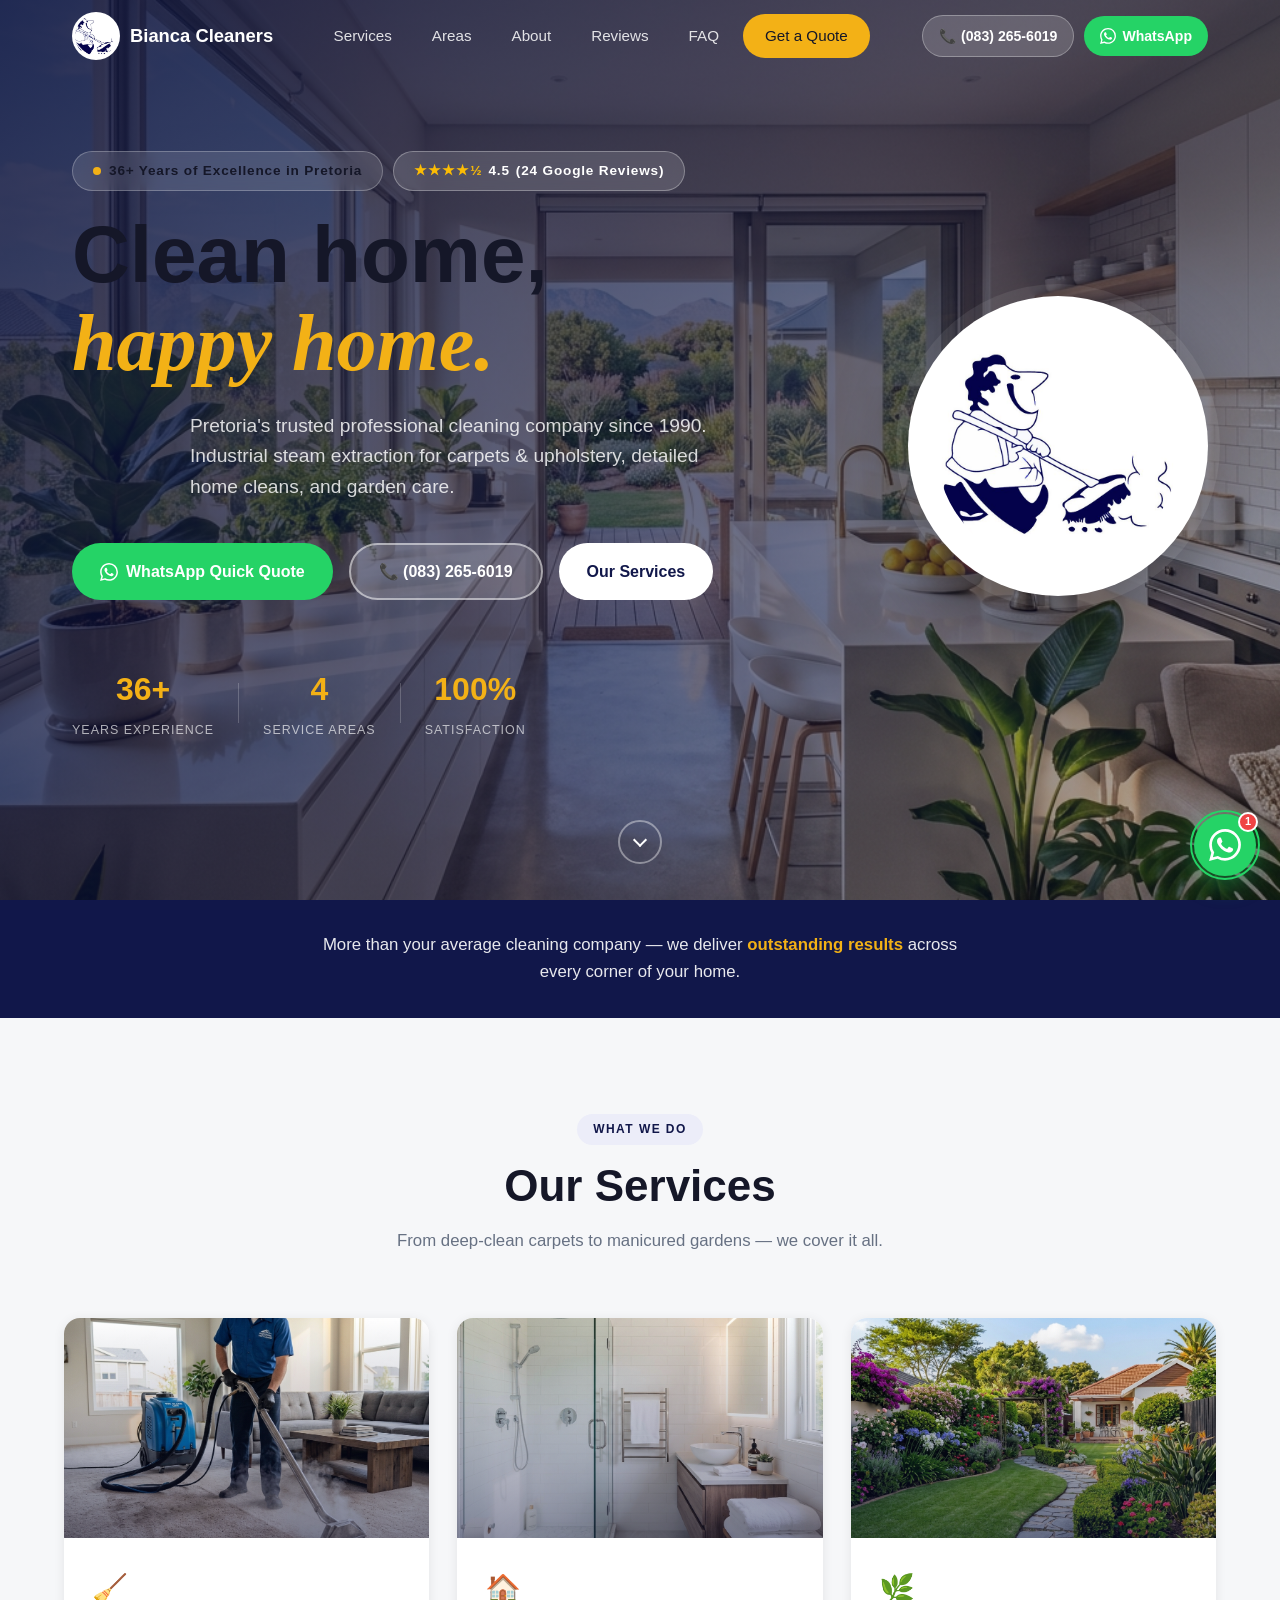
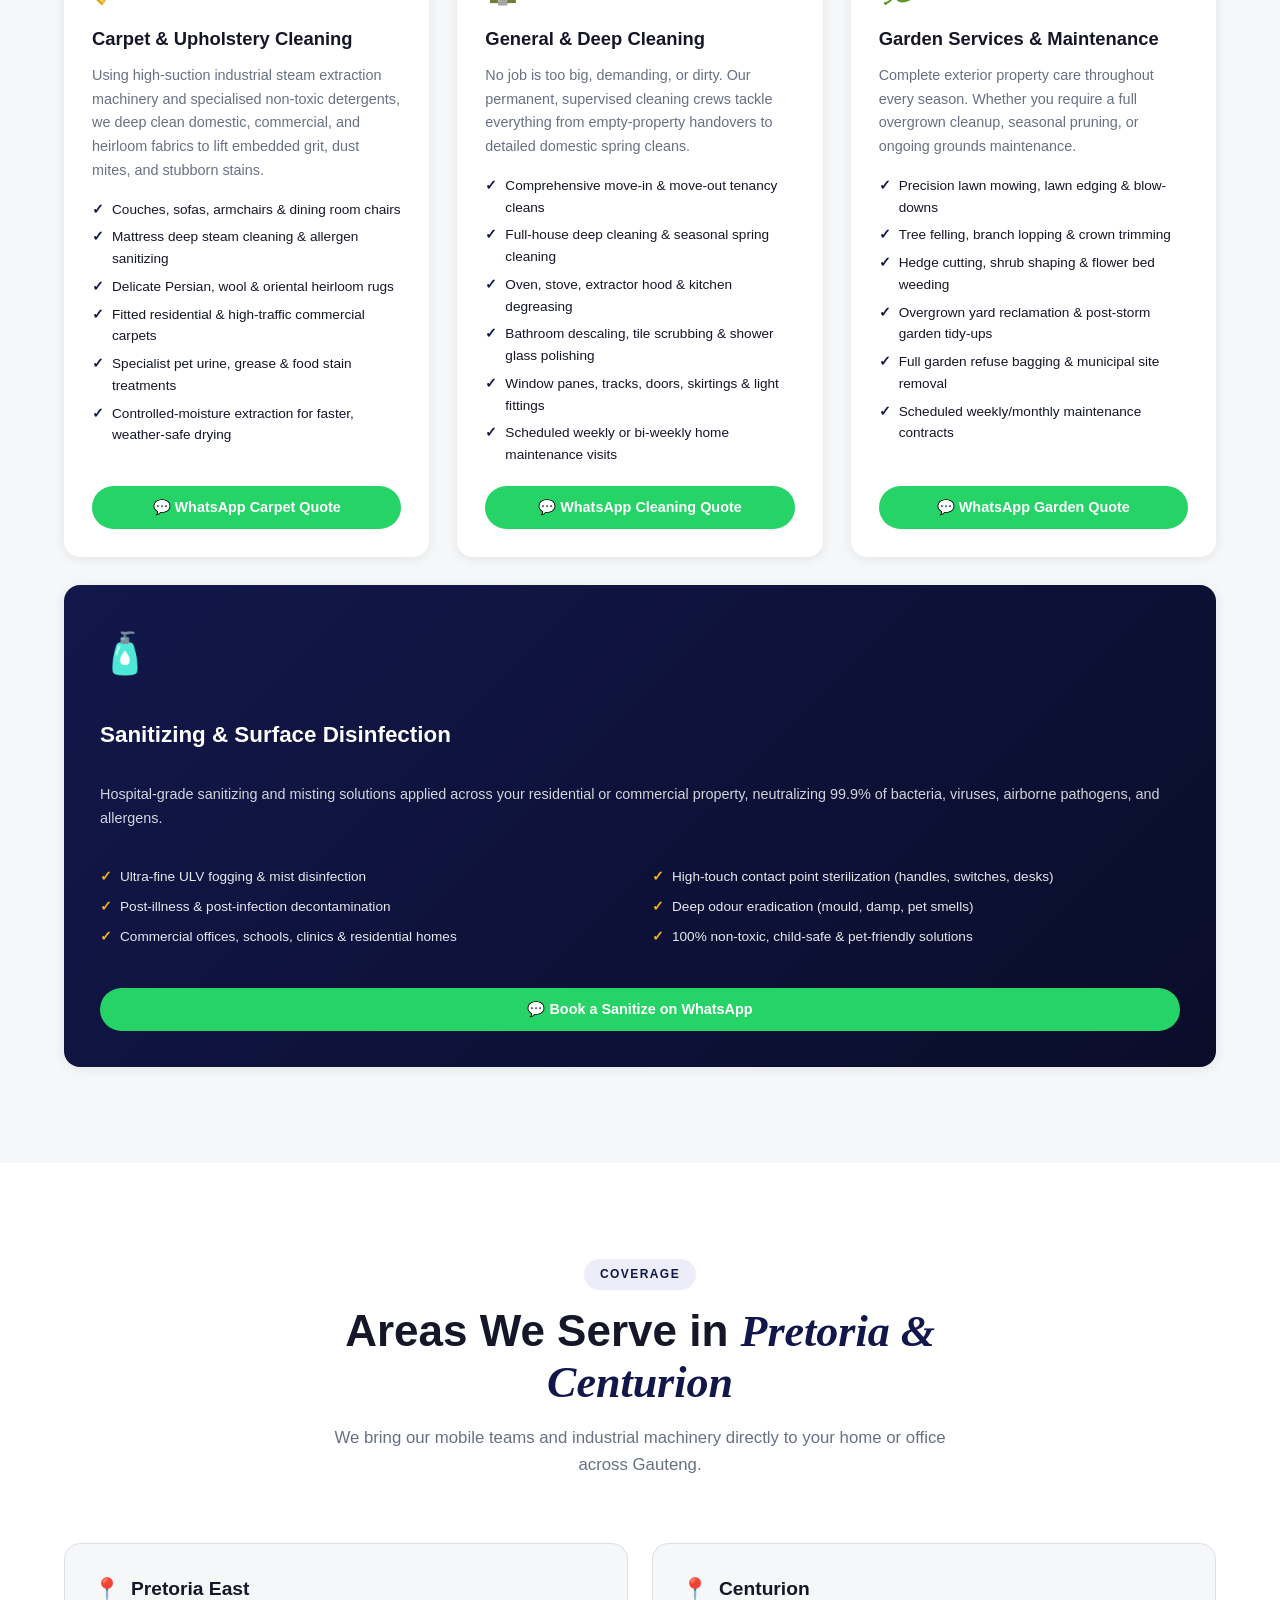
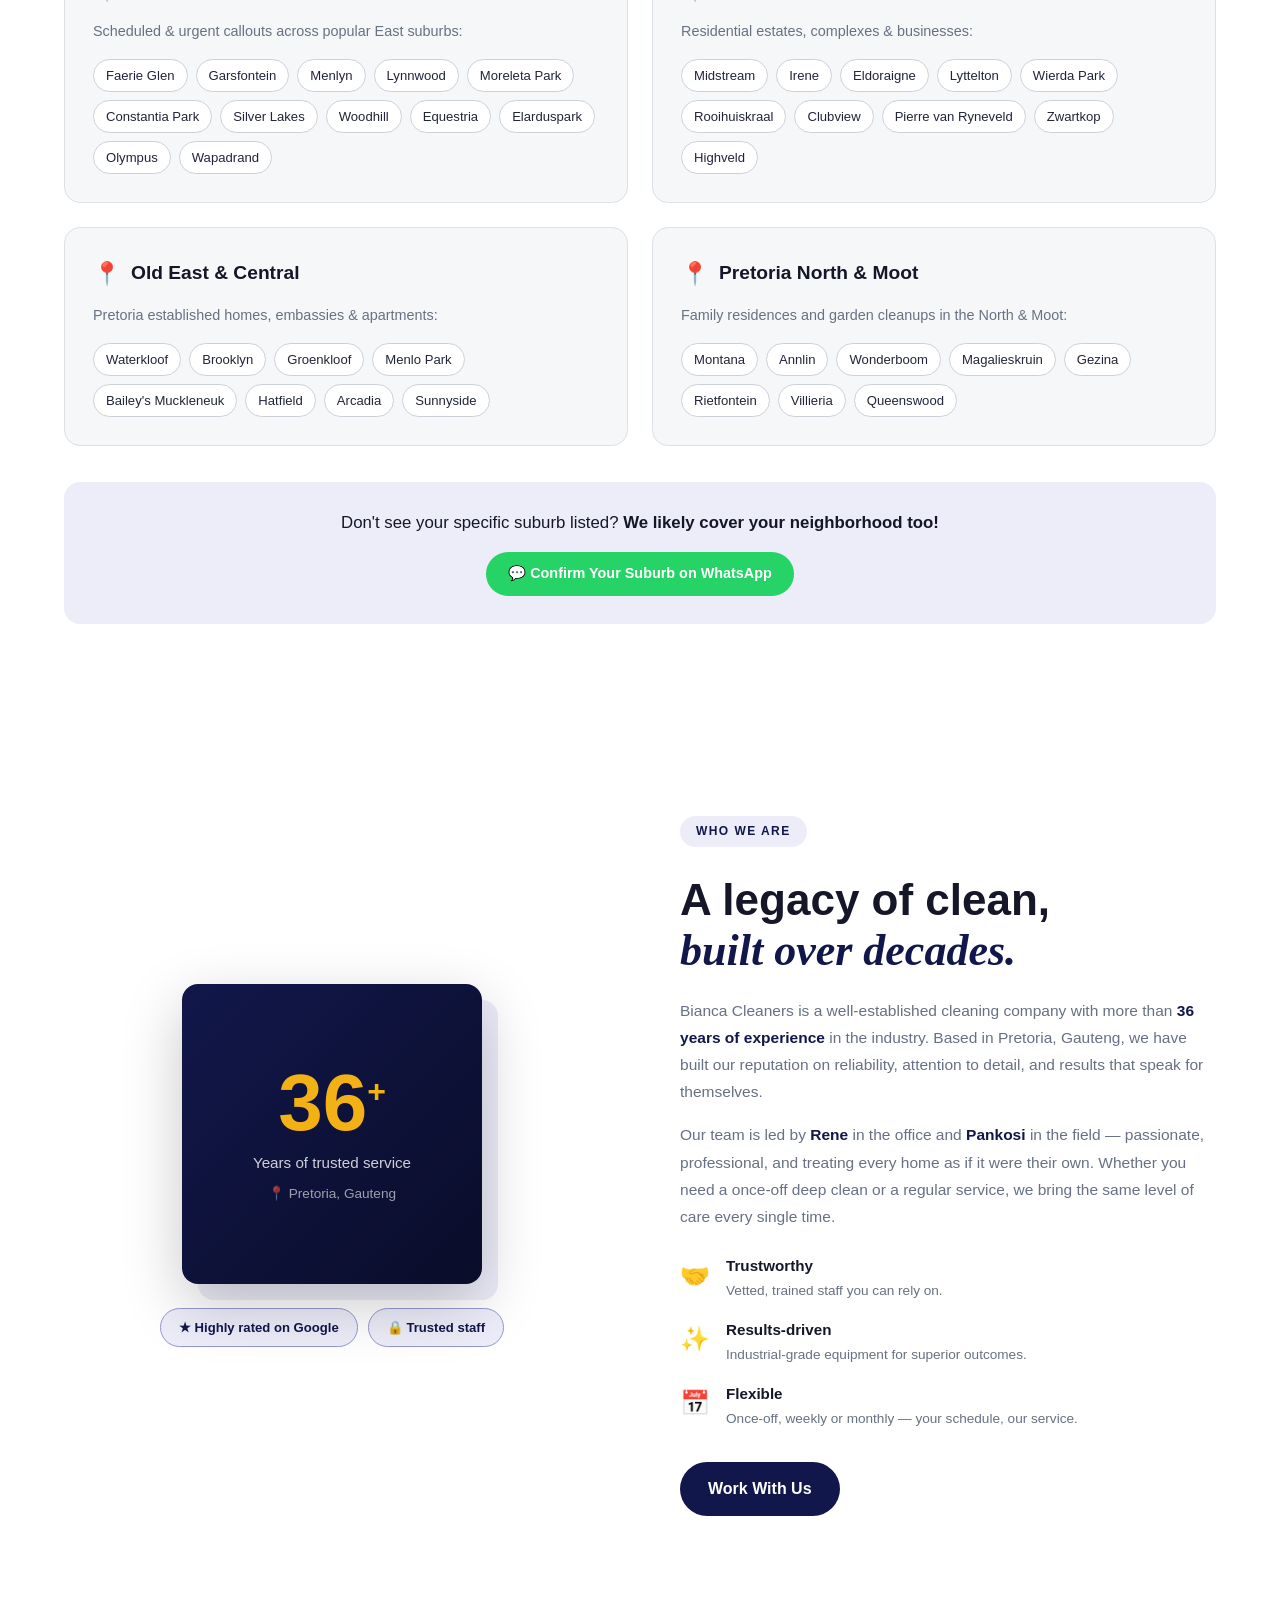
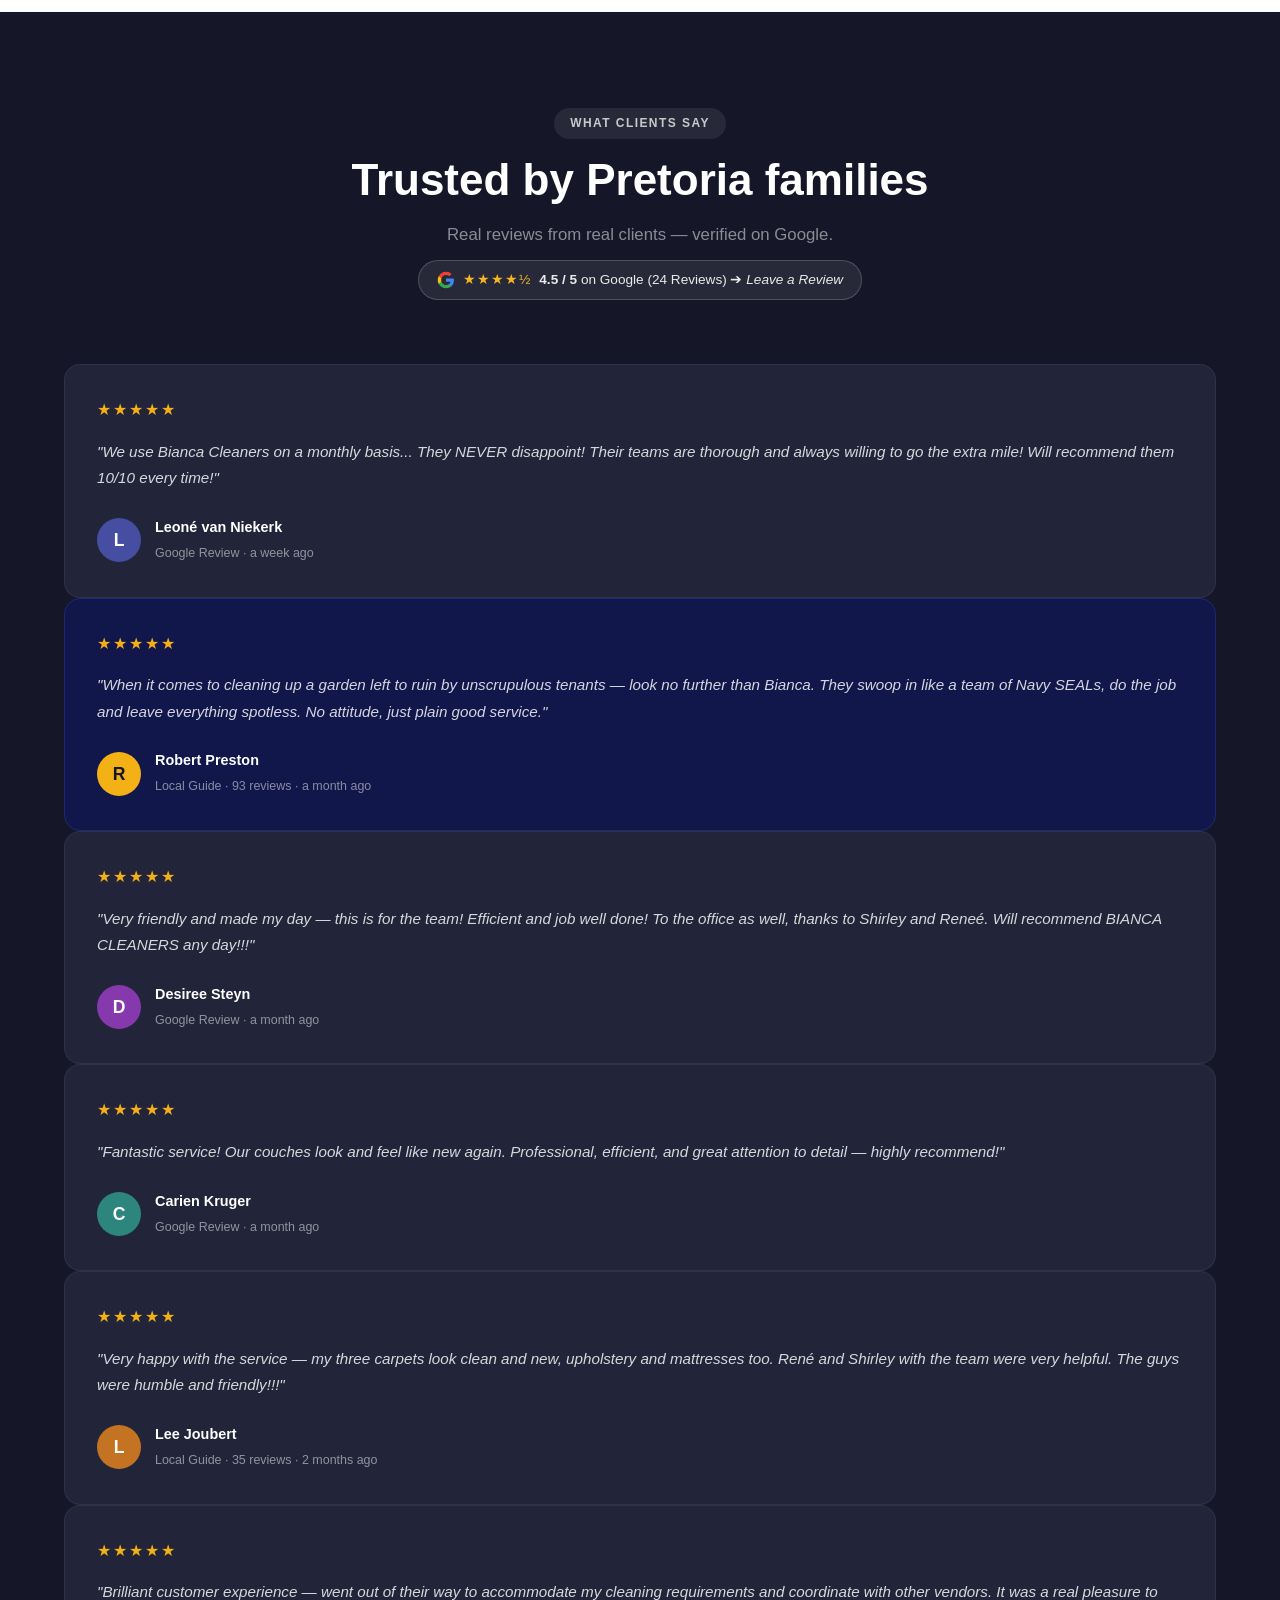
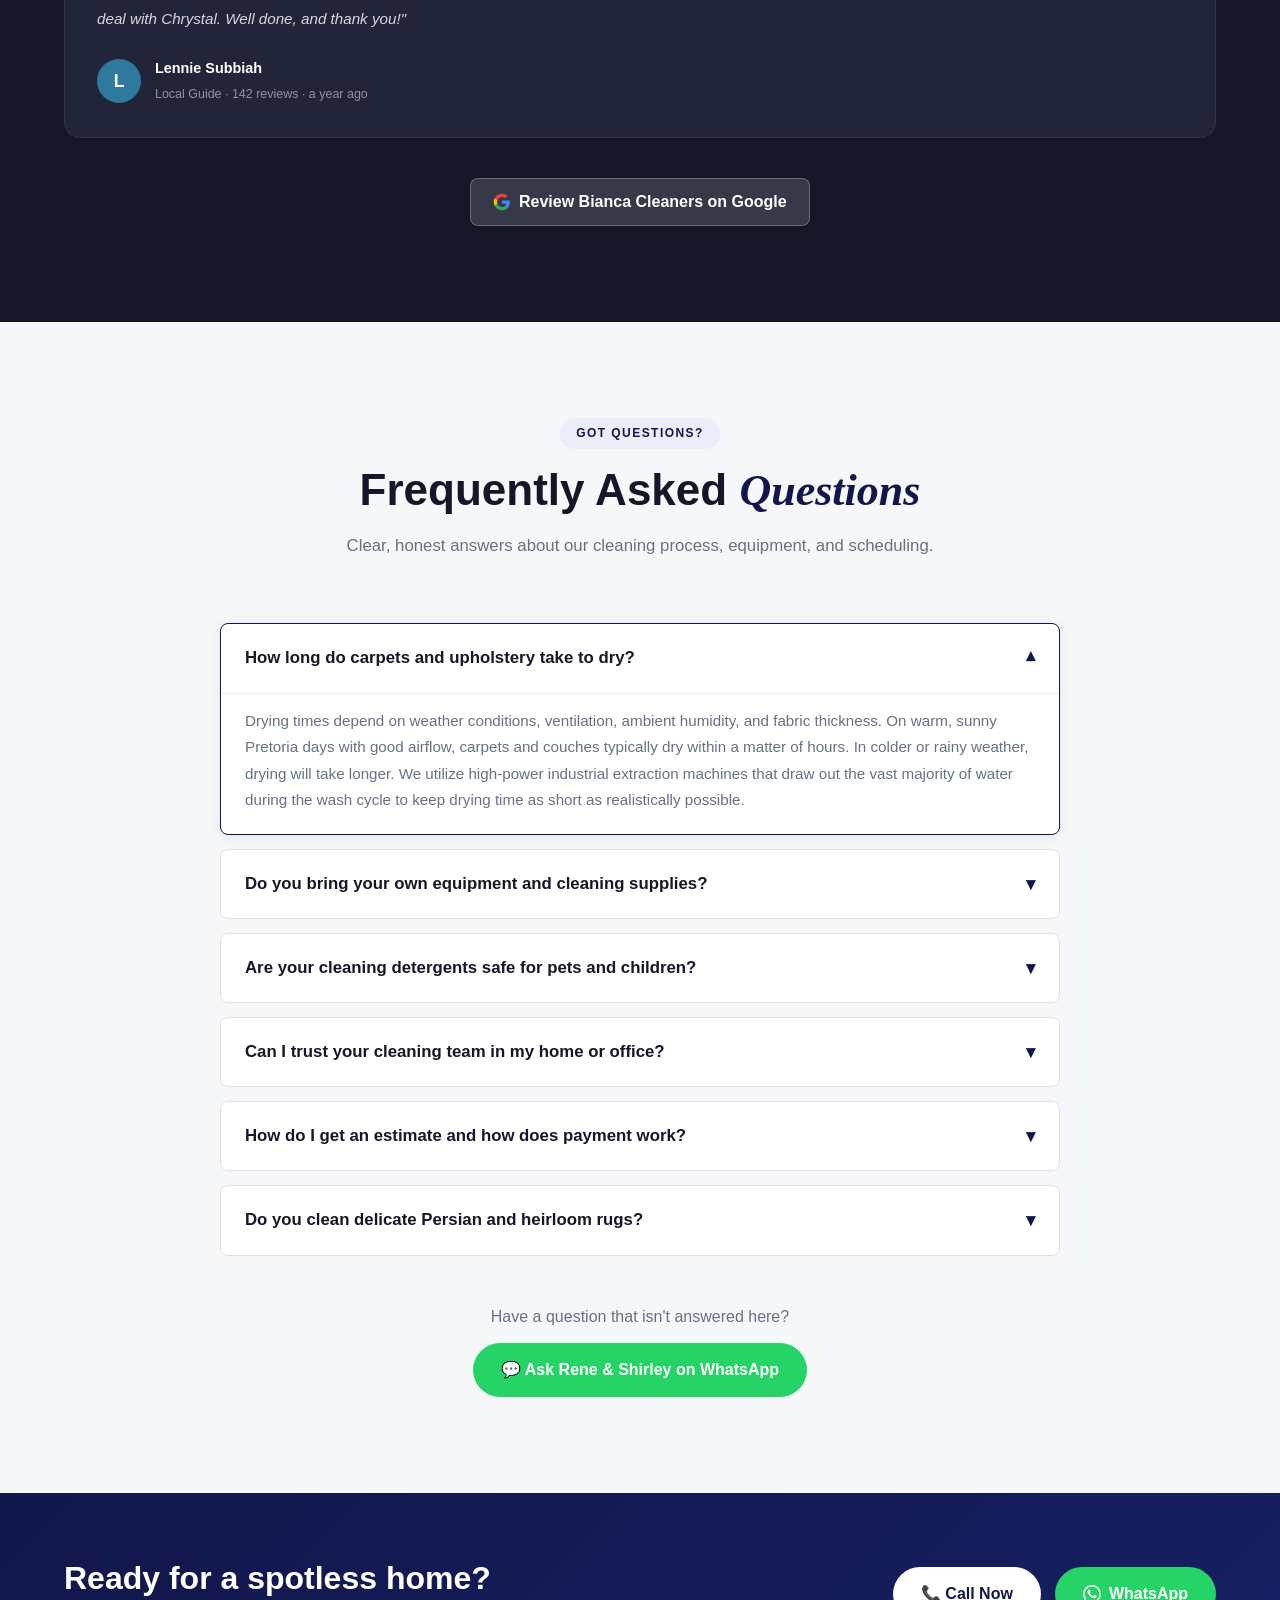
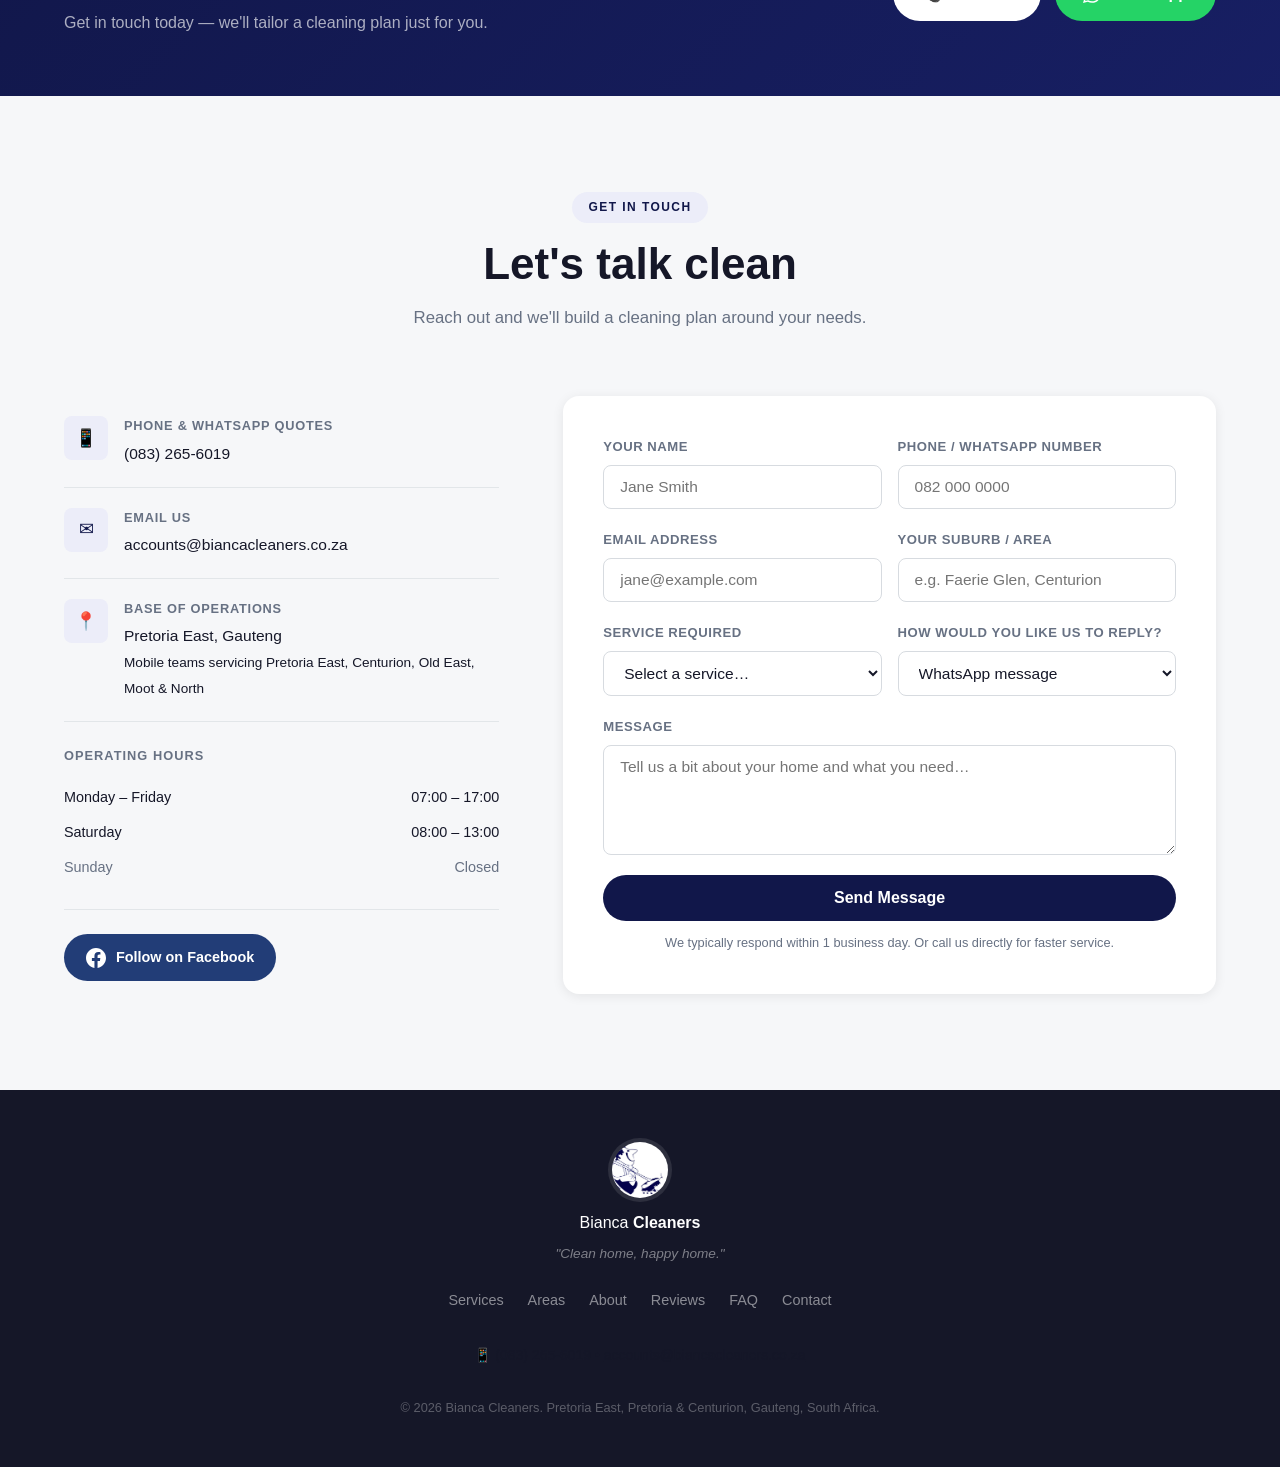
==== commit 4b3c5eca: "Remove obsolete 012 347 0375 phone number" ====
--- a/index.html
+++ b/index.html
@@ -628,18 +628,10 @@
       <div class="contact-grid">
 
         <div class="contact-info" id="contact-info">
-          <div class="contact-item" id="contact-phone1">
-            <div class="contact-item-icon">☎</div>
-            <div>
-              <strong>Office Landline</strong>
-              <a href="tel:0123470375">(012) 347-0375</a>
-            </div>
-          </div>
-
           <div class="contact-item" id="contact-phone2">
             <div class="contact-item-icon">📱</div>
             <div>
-              <strong>Mobile / WhatsApp Quotes</strong>
+              <strong>Phone &amp; WhatsApp Quotes</strong>
               <a href="tel:0832656019">(083) 265-6019</a>
             </div>
           </div>
@@ -762,7 +754,6 @@
         <a href="#contact">Contact</a>
       </nav>
       <p class="footer-contacts" style="margin:0.5rem 0;color:var(--text-light);font-size:0.875rem;">
-        <span>☎ (012) 347-0375</span> &bull; 
         <span>📱 (083) 265-6019</span> &bull; 
         <a href="mailto:accounts@biancacleaners.co.za" style="color:inherit;text-decoration:underline;">accounts@biancacleaners.co.za</a>
       </p>
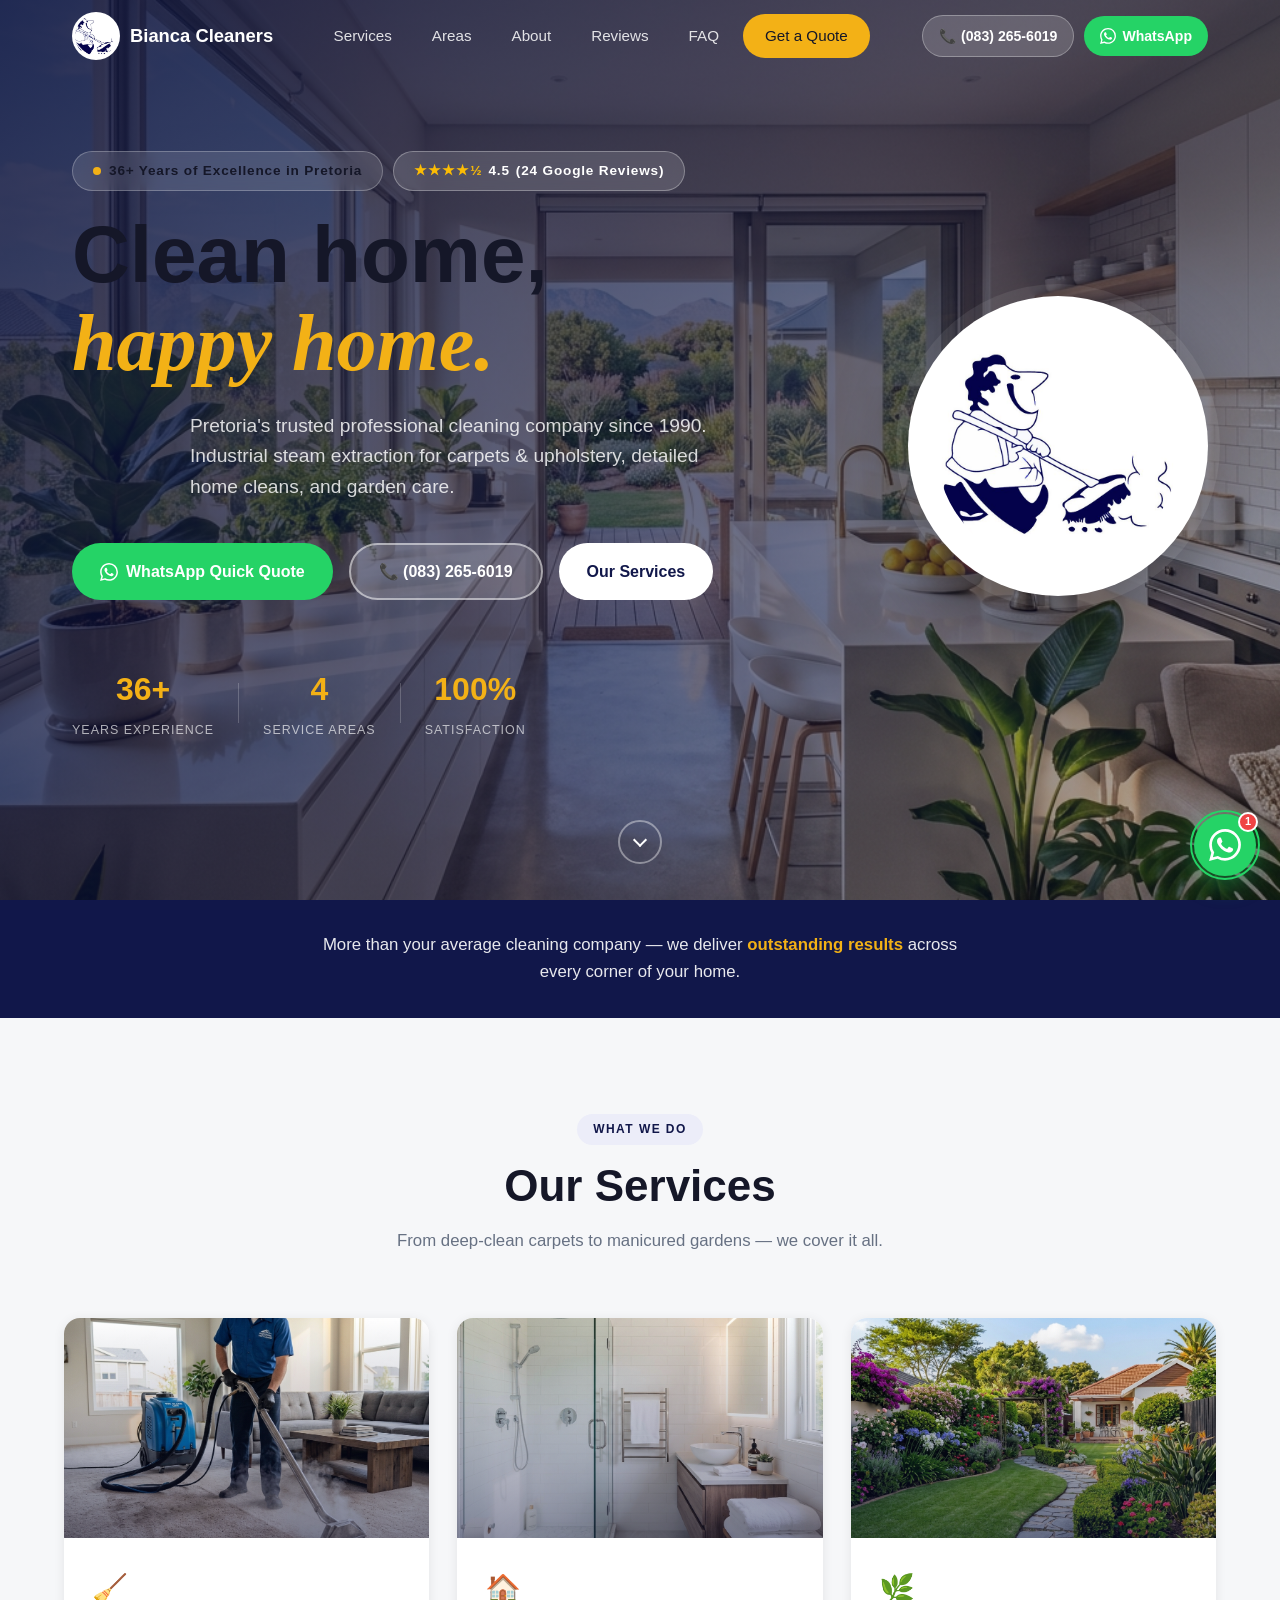
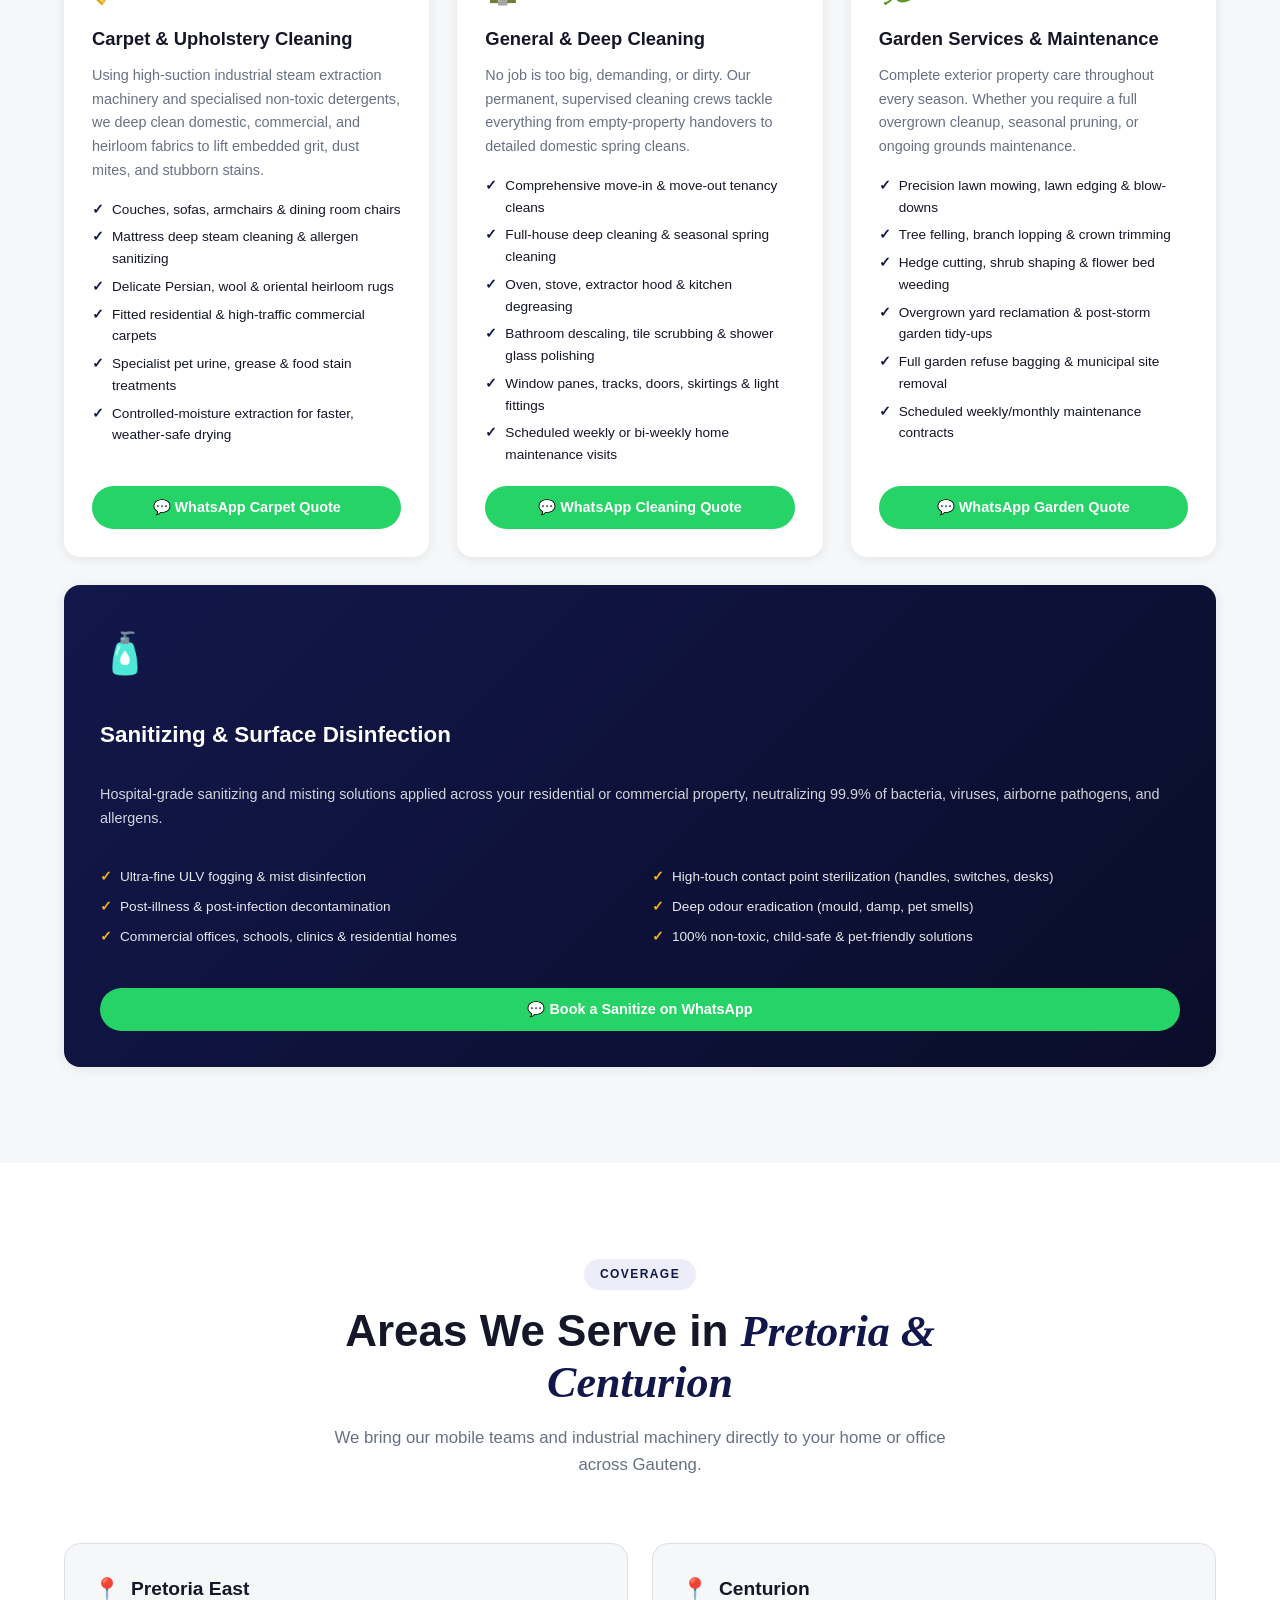
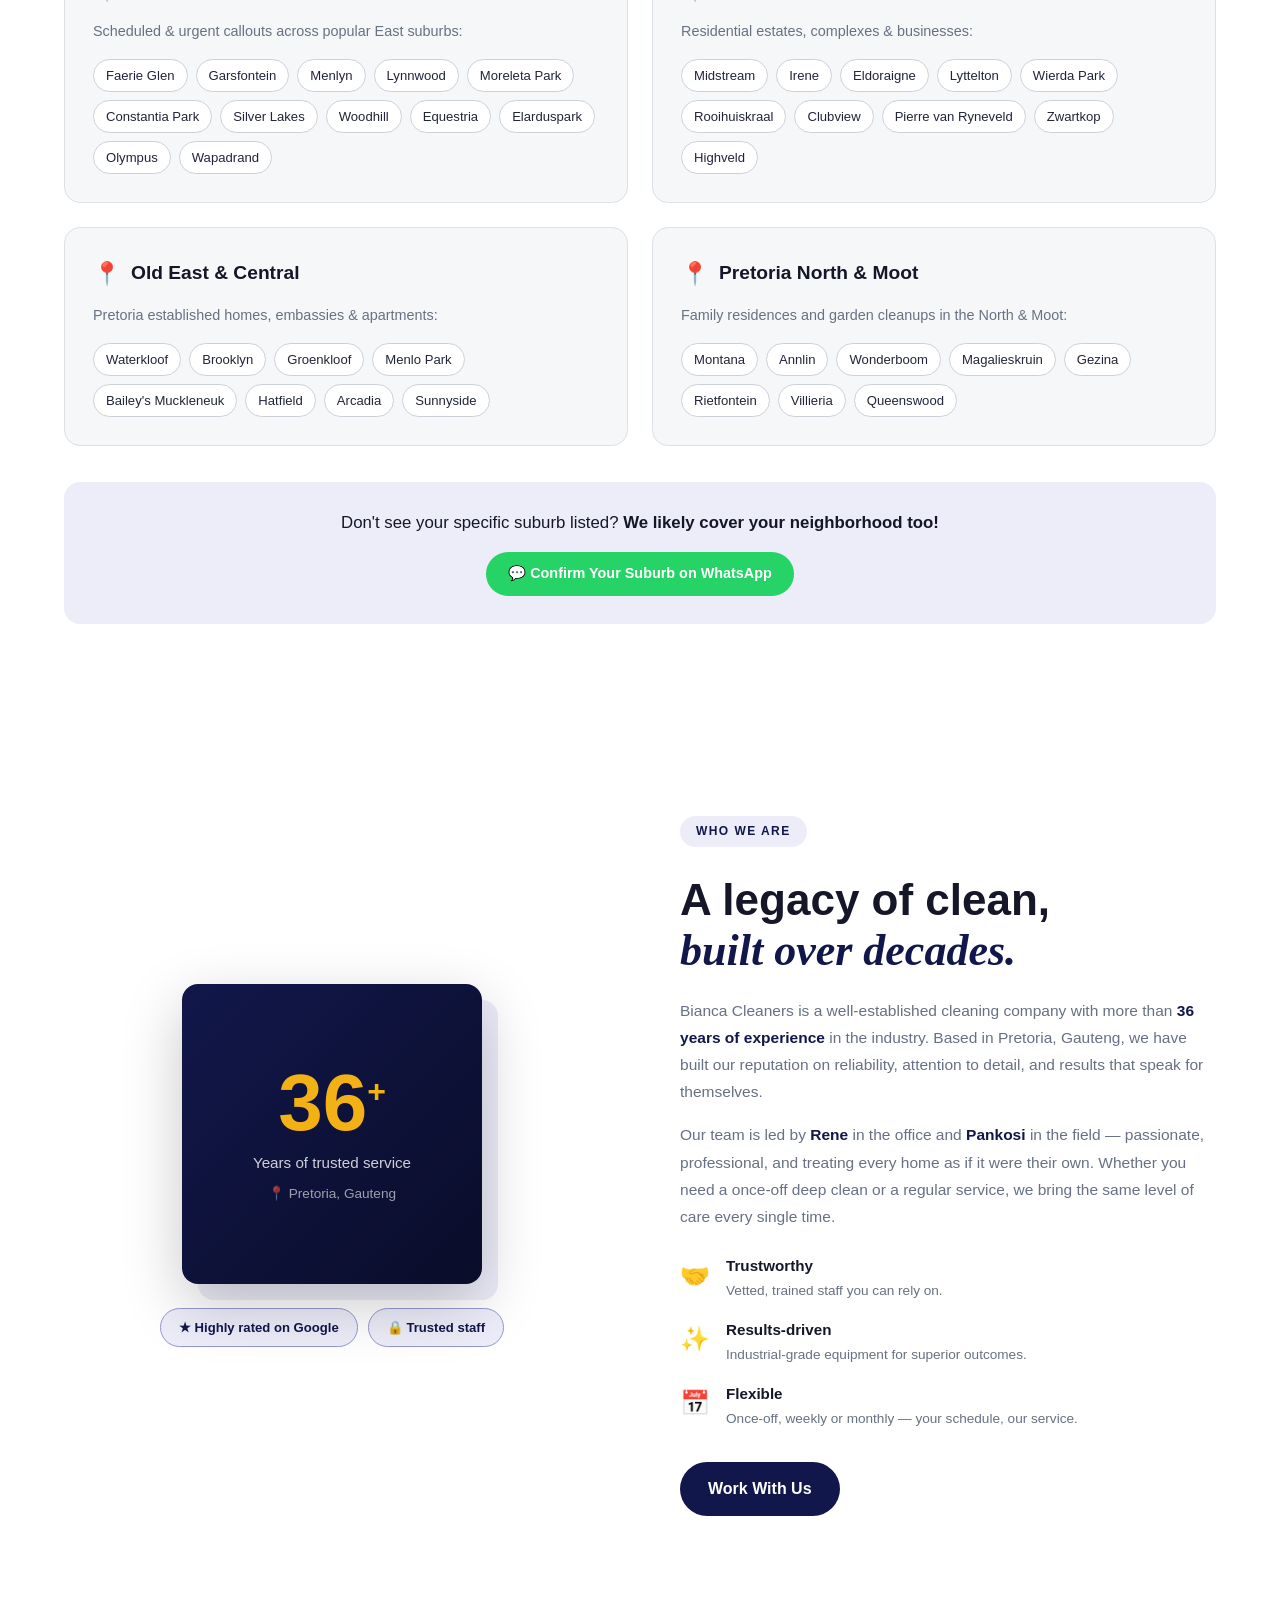
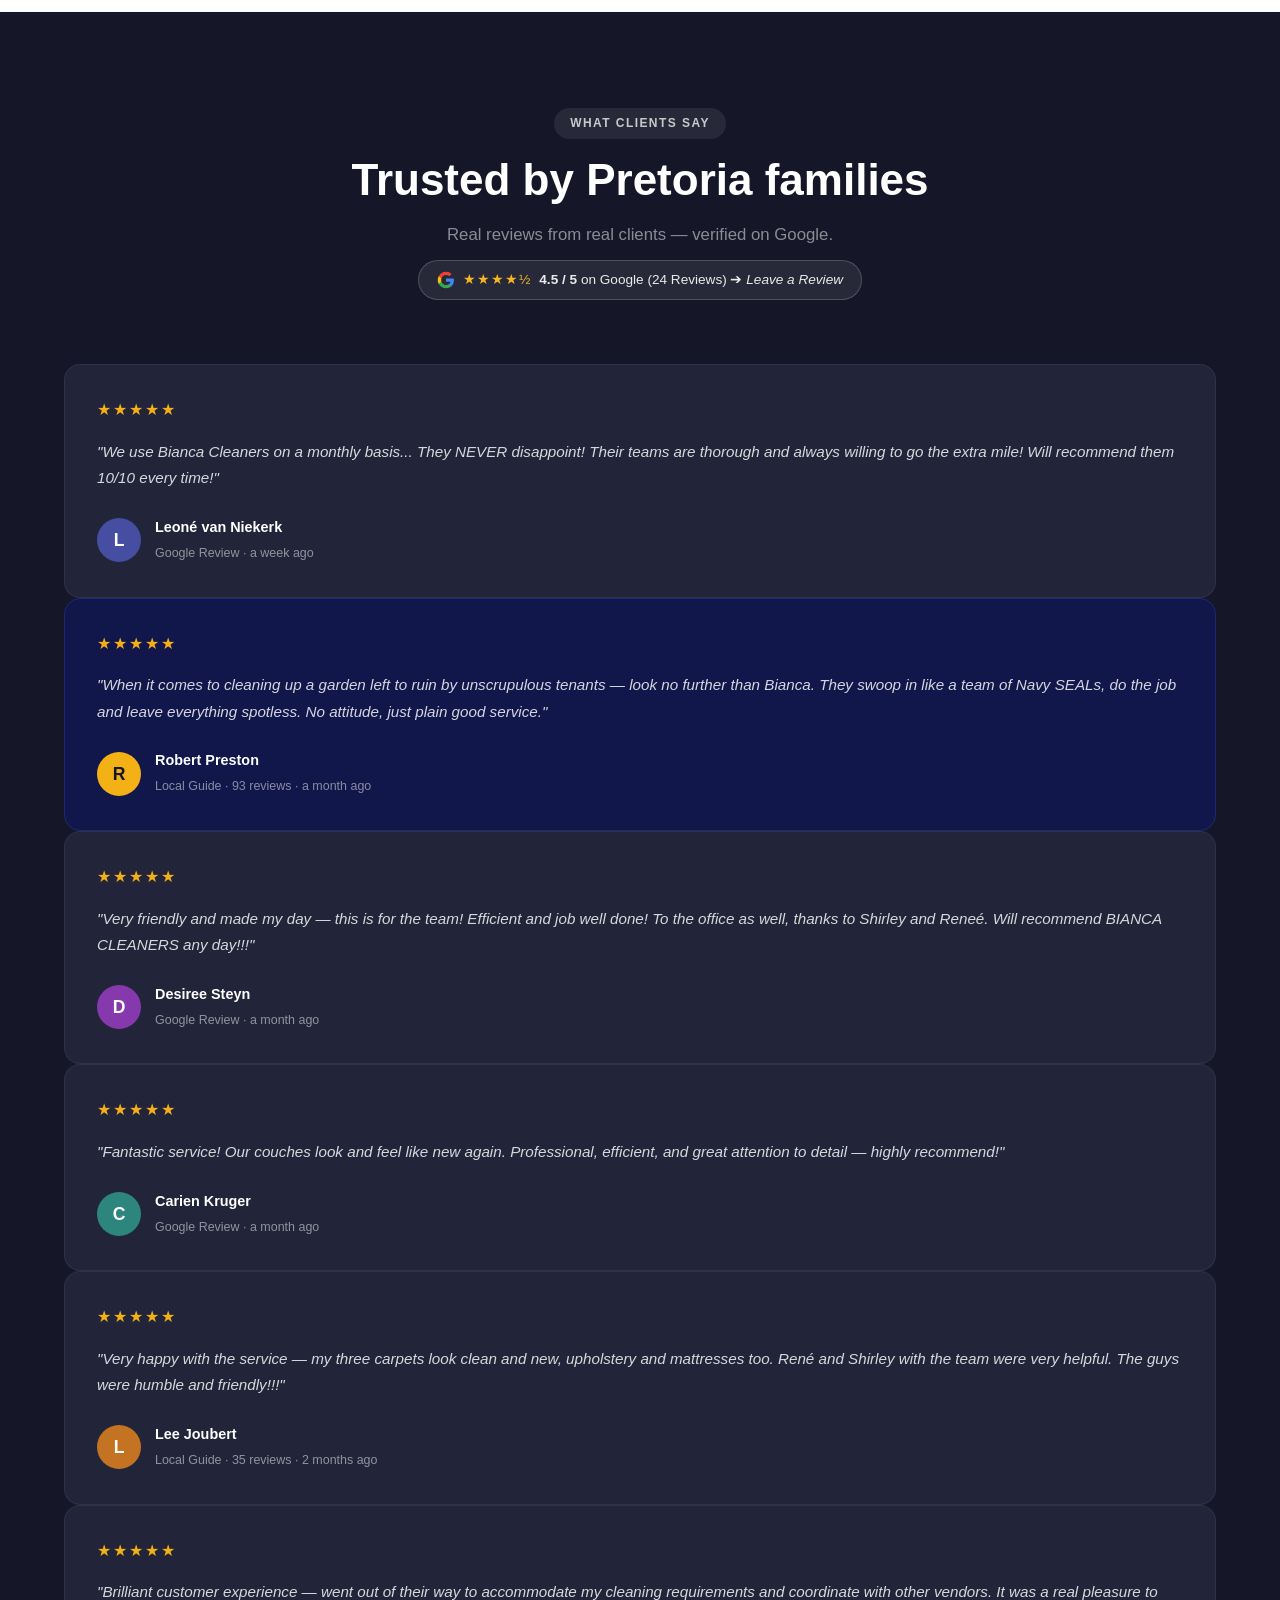
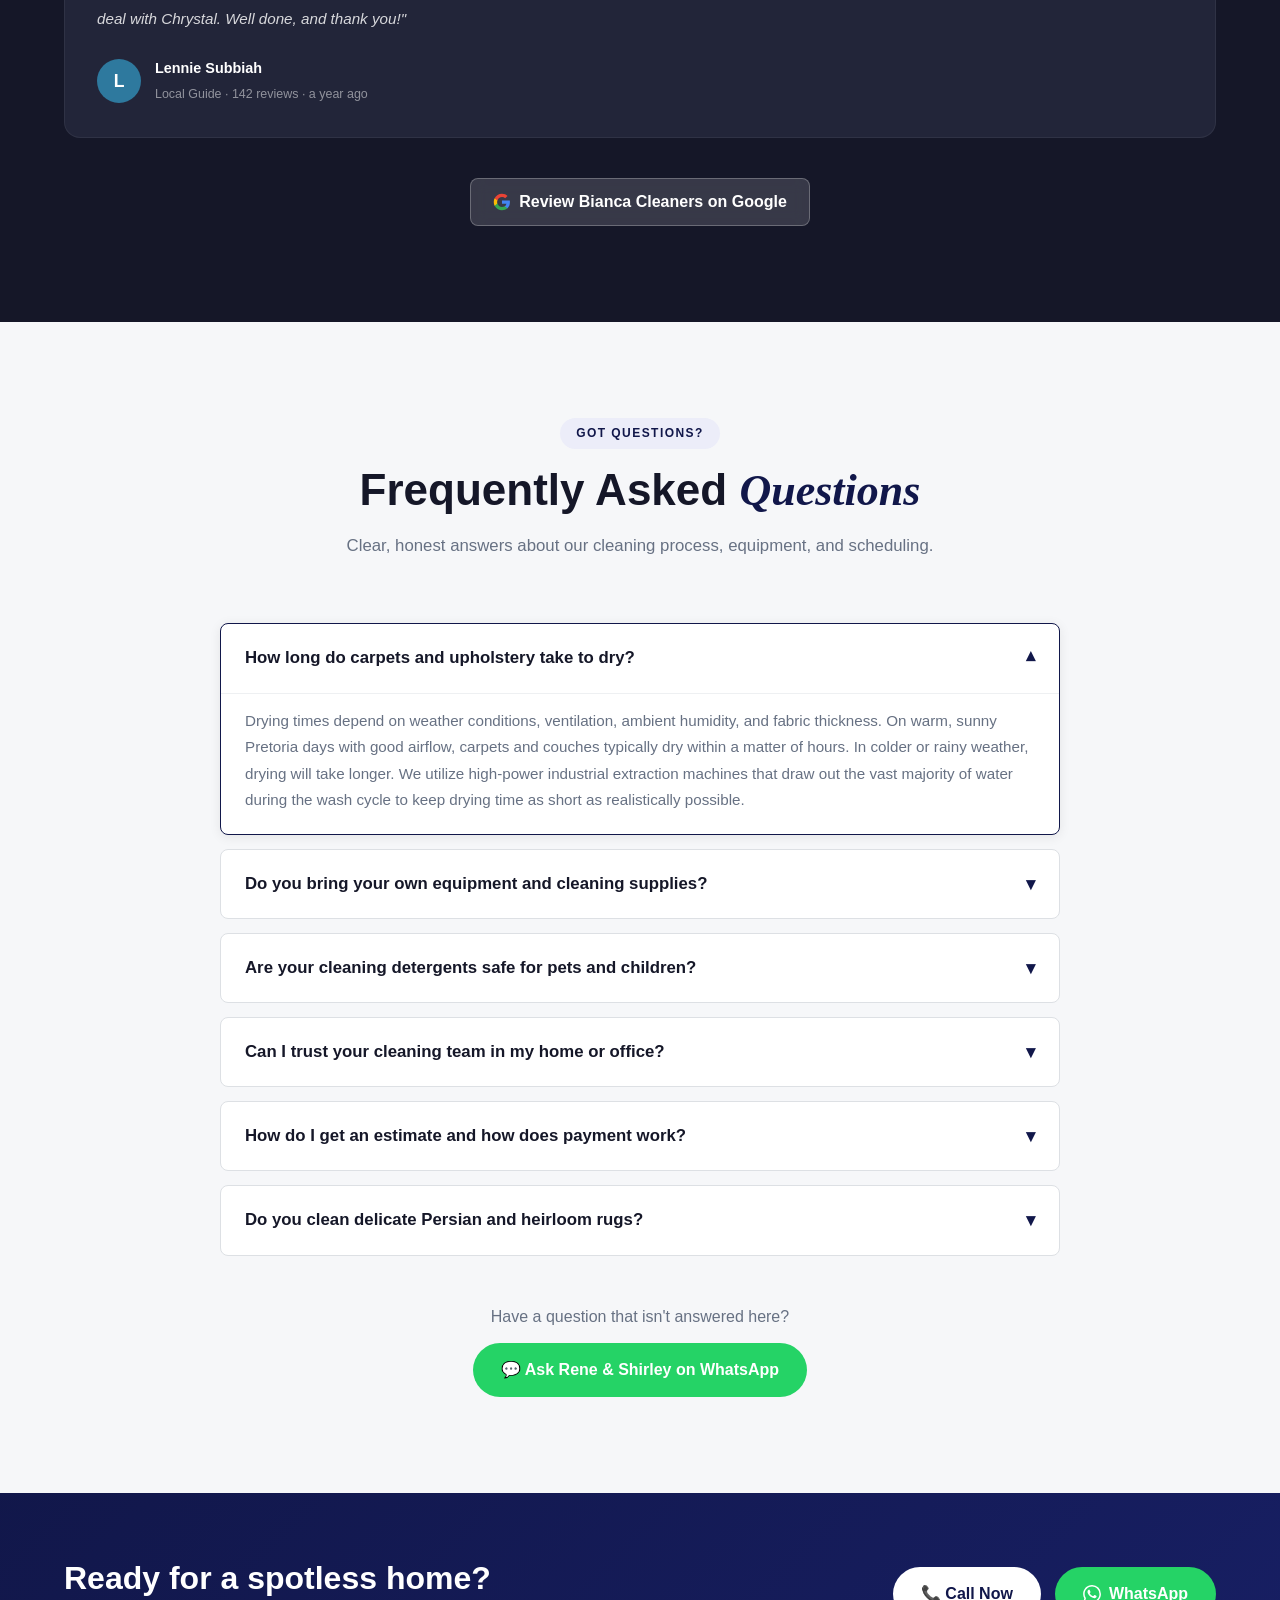
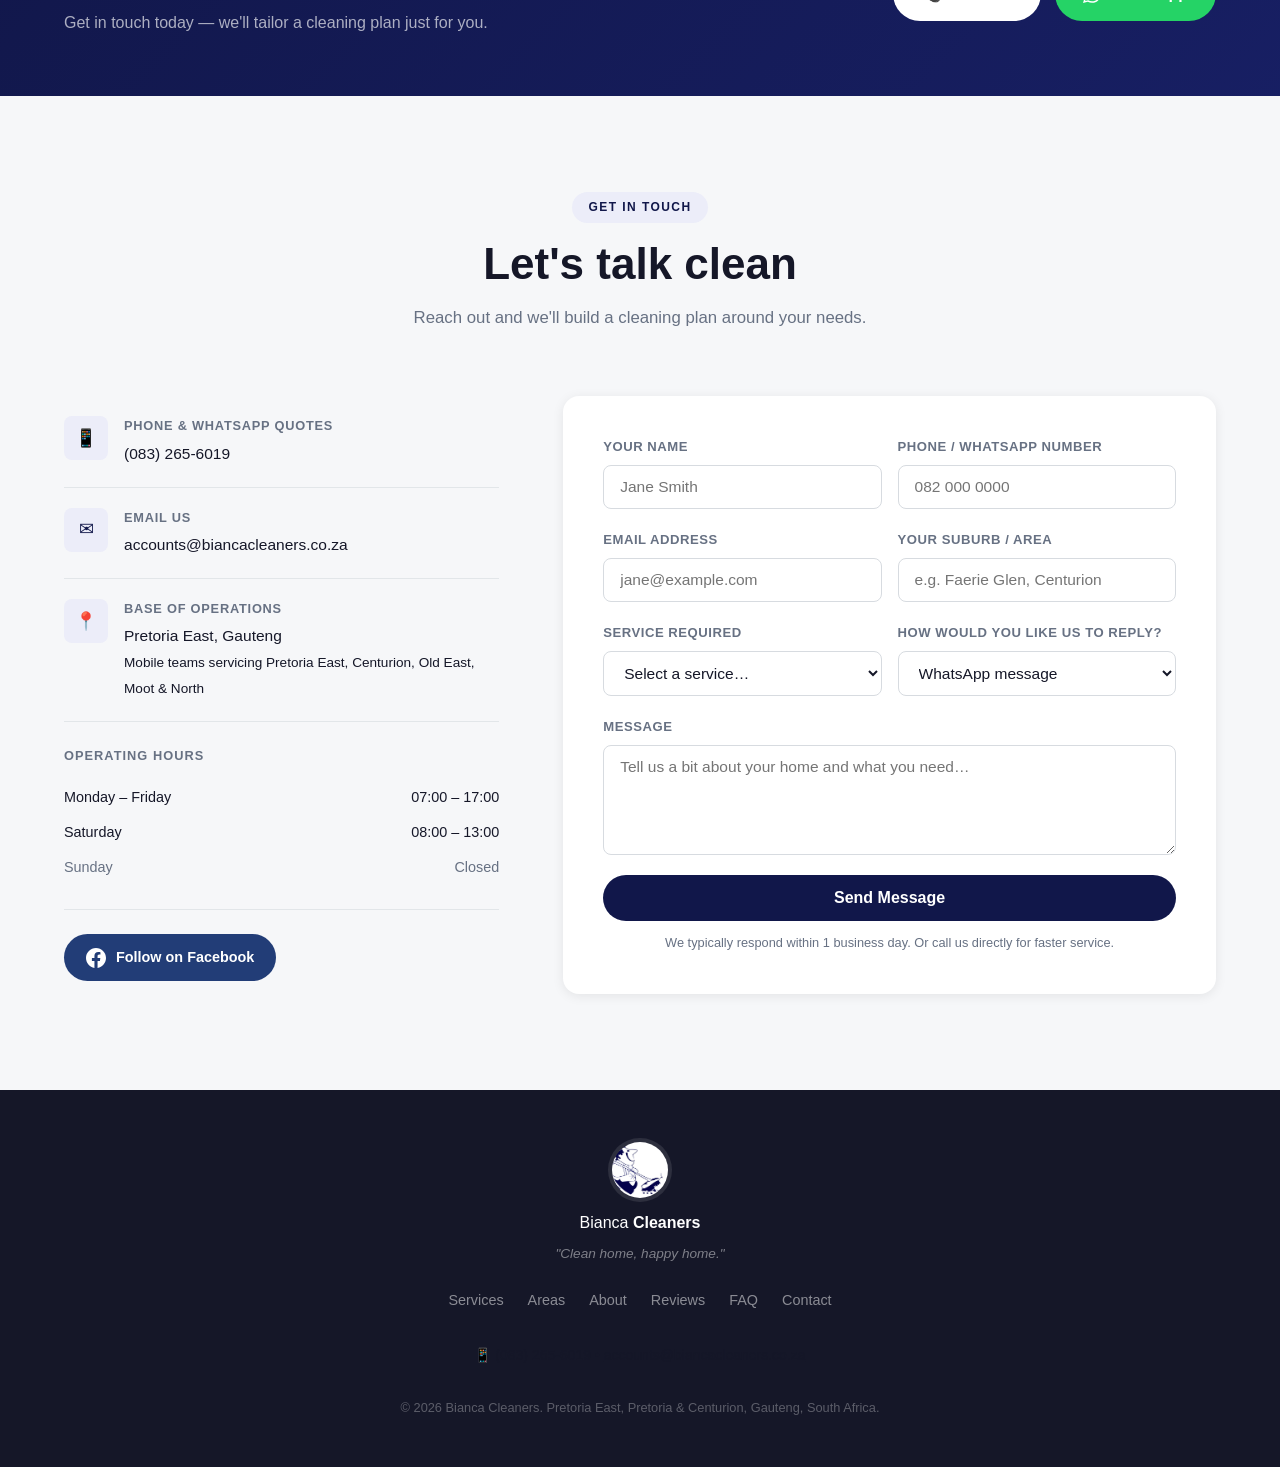
==== commit 36456084: "Update Facebook link to clean biancacleaners vanity URL" ====
--- a/index.html
+++ b/index.html
@@ -658,7 +658,7 @@
             <div class="hours-row hours-closed"><span>Sunday</span><span>Closed</span></div>
           </div>
           <div class="contact-social">
-            <a href="https://www.facebook.com/profile.php?id=61595850093994" target="_blank" rel="noopener noreferrer" class="social-btn" id="contact-facebook" aria-label="Follow Bianca Cleaners on Facebook">
+            <a href="https://www.facebook.com/biancacleaners" target="_blank" rel="noopener noreferrer" class="social-btn" id="contact-facebook" aria-label="Follow Bianca Cleaners on Facebook">
               <svg xmlns="http://www.w3.org/2000/svg" width="20" height="20" viewBox="0 0 24 24" fill="currentColor" aria-hidden="true"><path d="M24 12.073c0-6.627-5.373-12-12-12s-12 5.373-12 12c0 5.99 4.388 10.954 10.125 11.854v-8.385H7.078v-3.47h3.047V9.43c0-3.007 1.792-4.669 4.533-4.669 1.312 0 2.686.235 2.686.235v2.953H15.83c-1.491 0-1.956.925-1.956 1.874v2.25h3.328l-.532 3.47h-2.796v8.385C19.612 23.027 24 18.062 24 12.073z"/></svg>
               Follow on Facebook
             </a>
@@ -813,7 +813,7 @@
       "worstRating": "1"
     },
     "sameAs": [
-      "https://www.facebook.com/profile.php?id=61595850093994",
+      "https://www.facebook.com/biancacleaners",
       "https://g.page/r/CQWtStt1YdbaEBM/review"
     ]
   }
